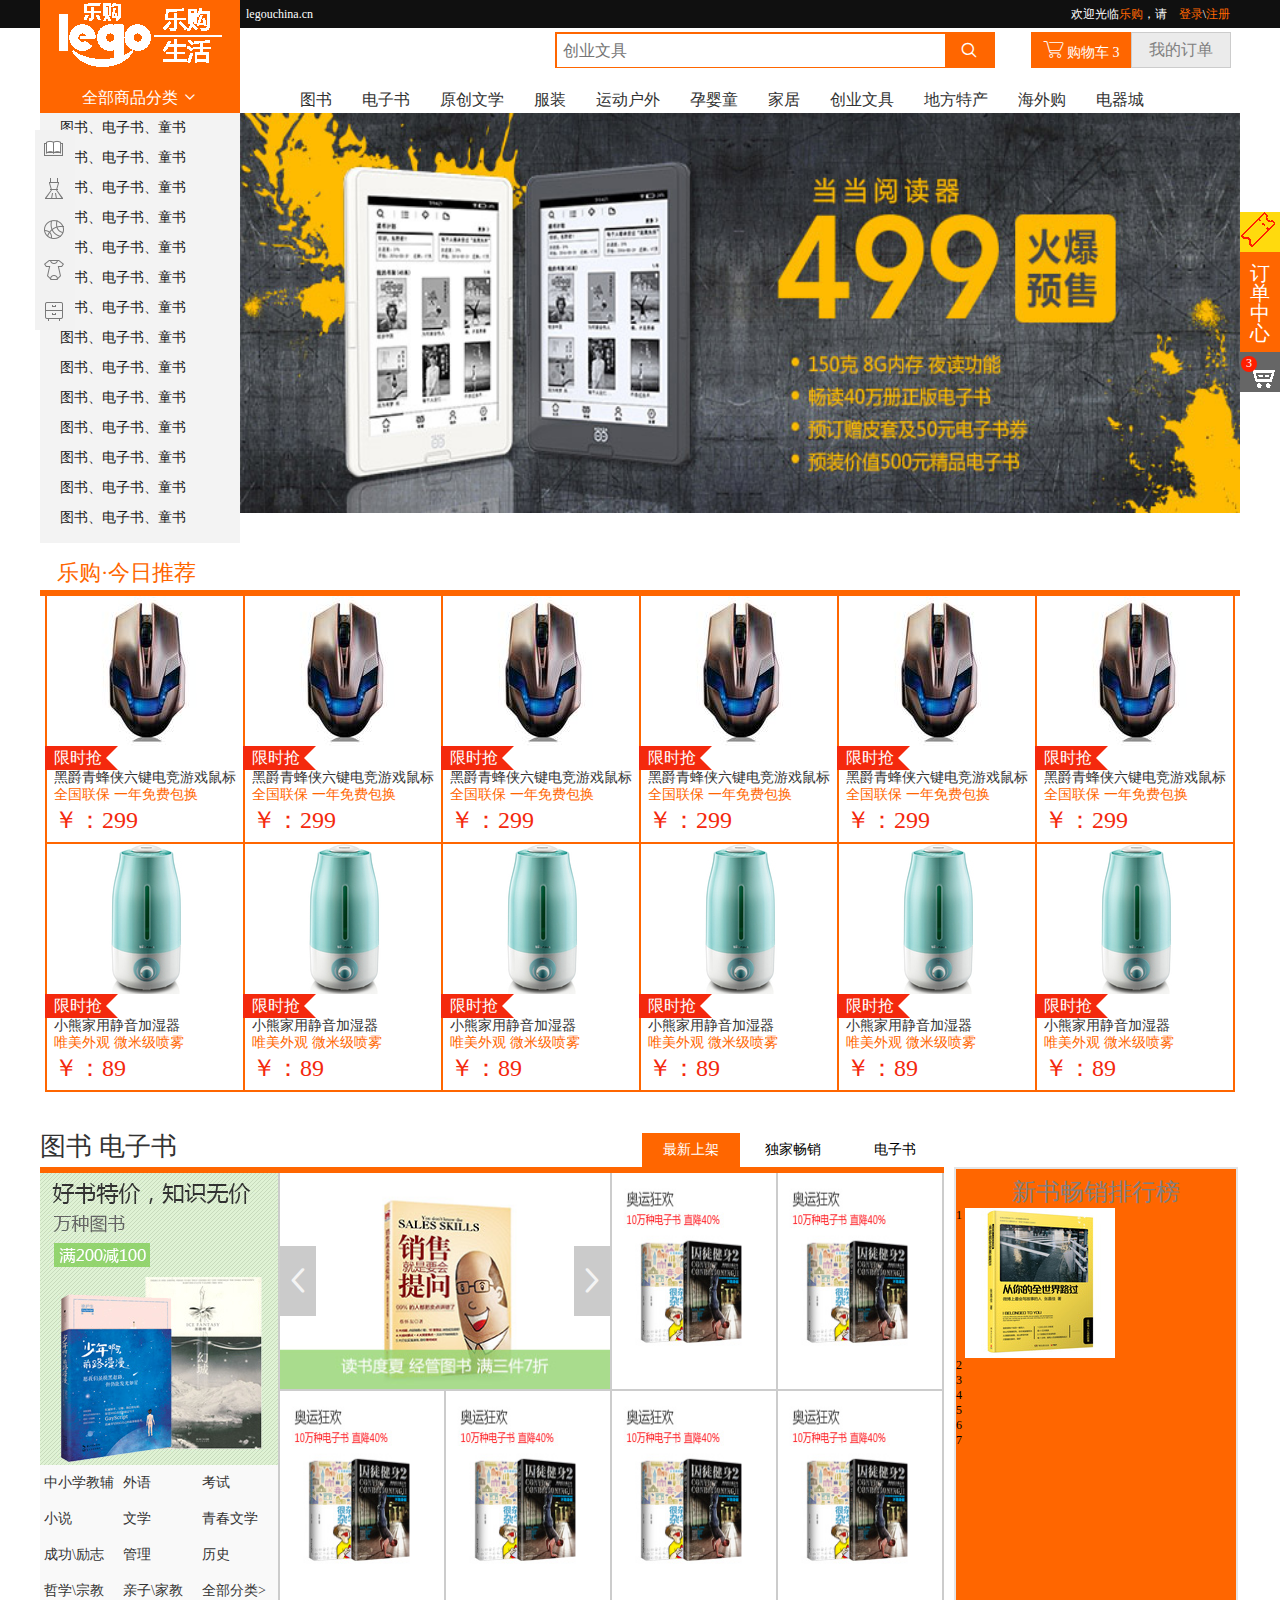
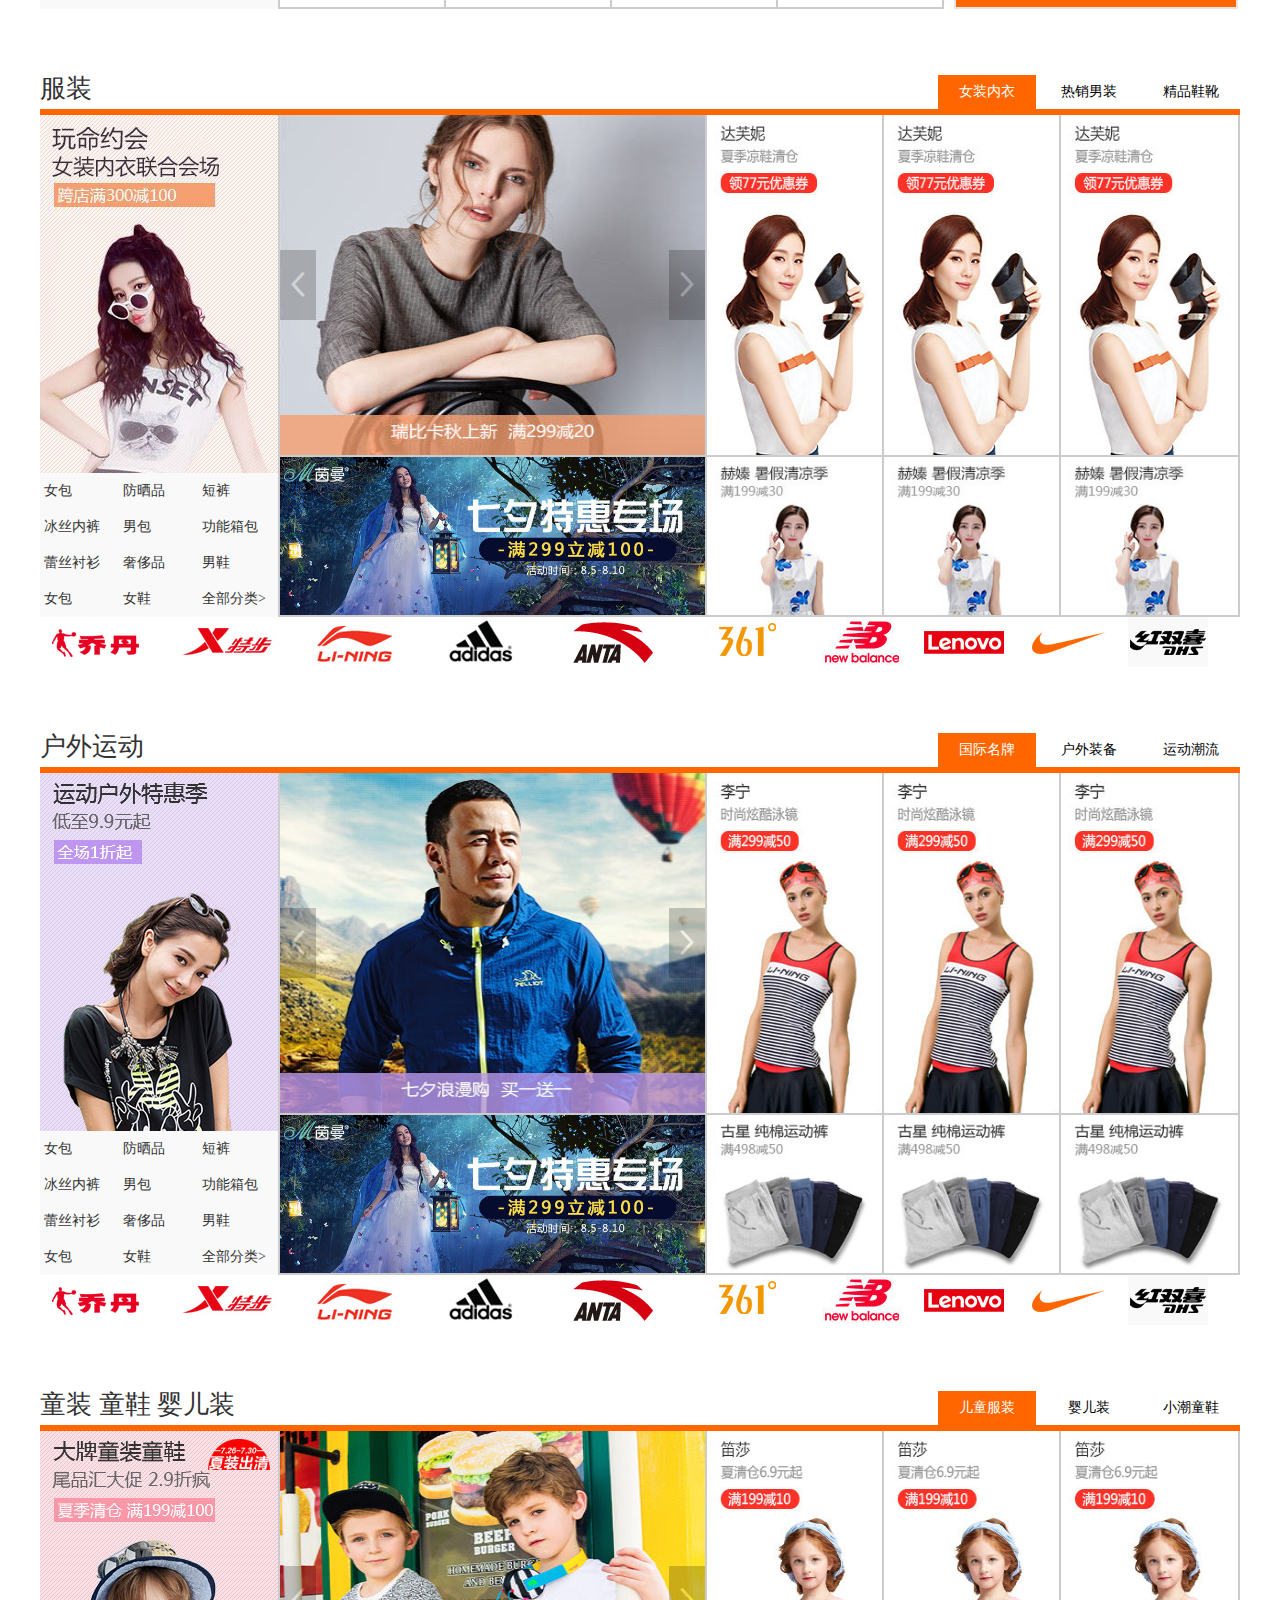
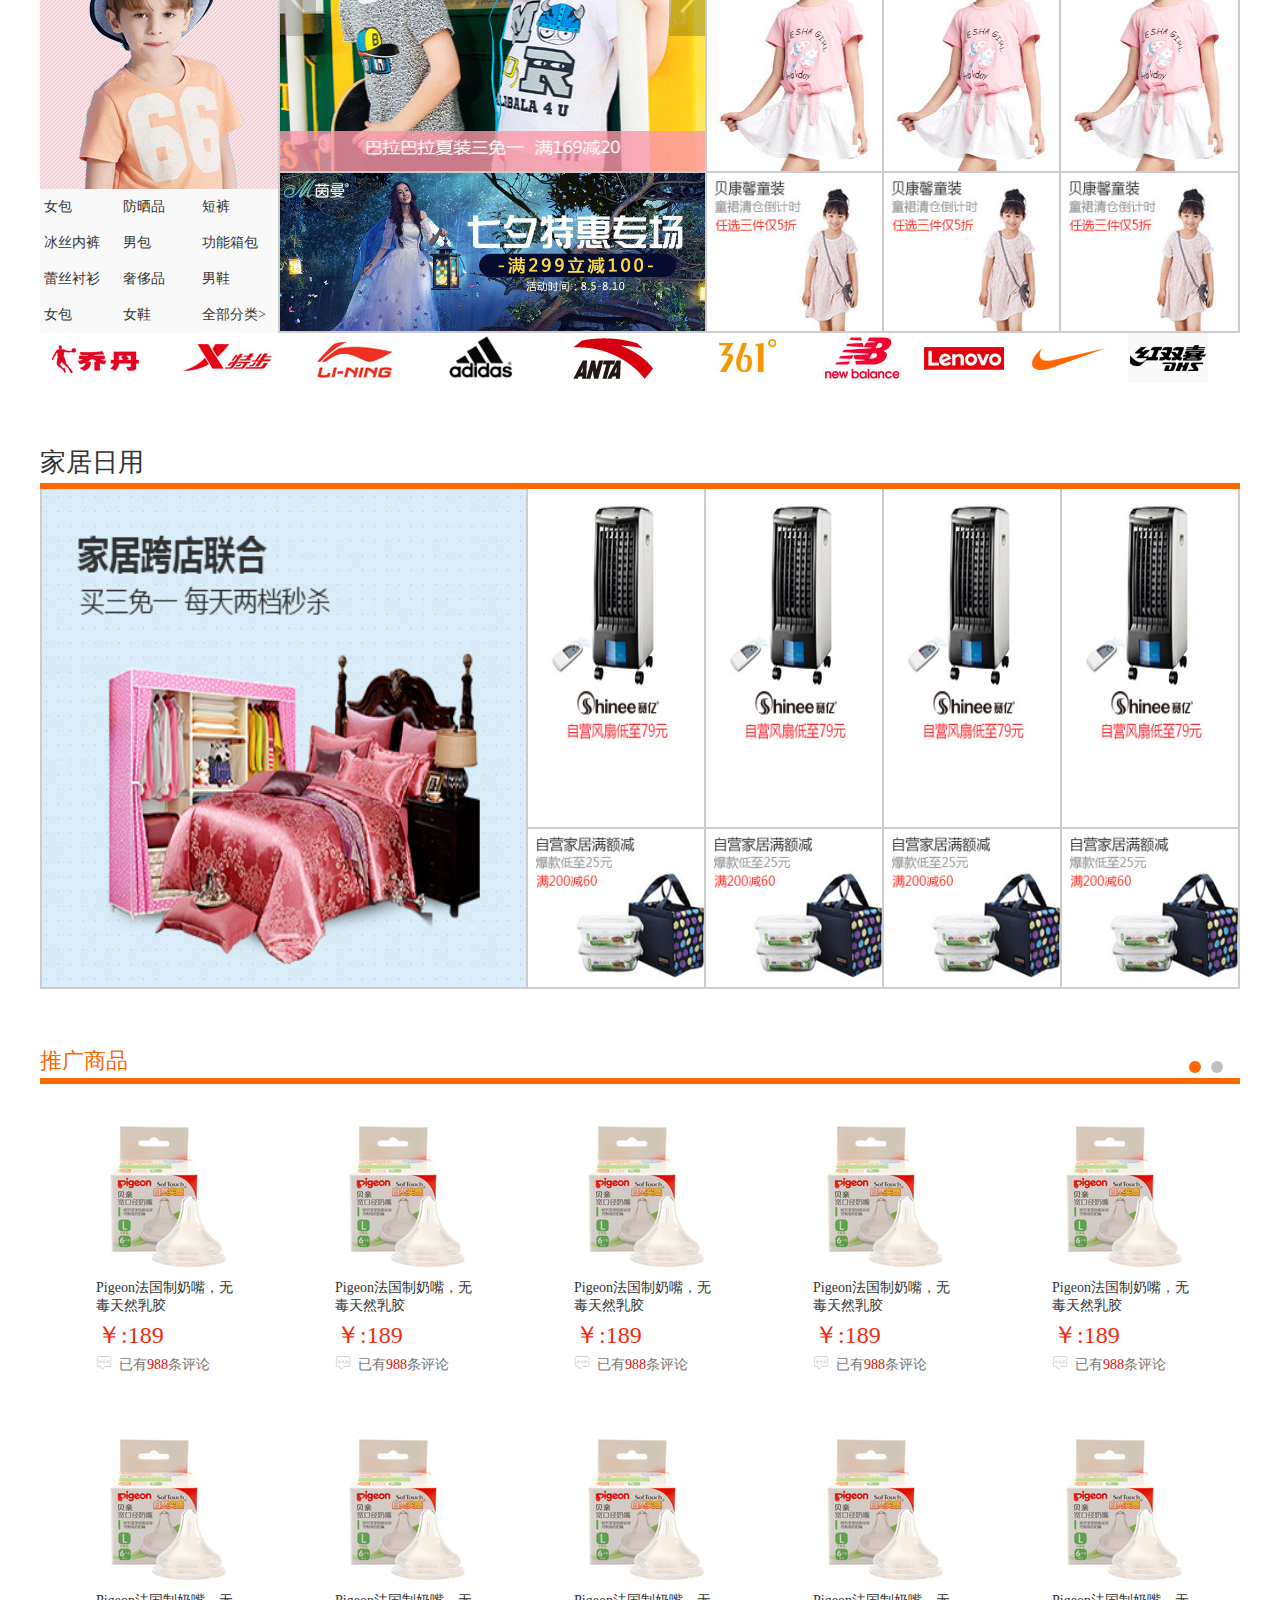
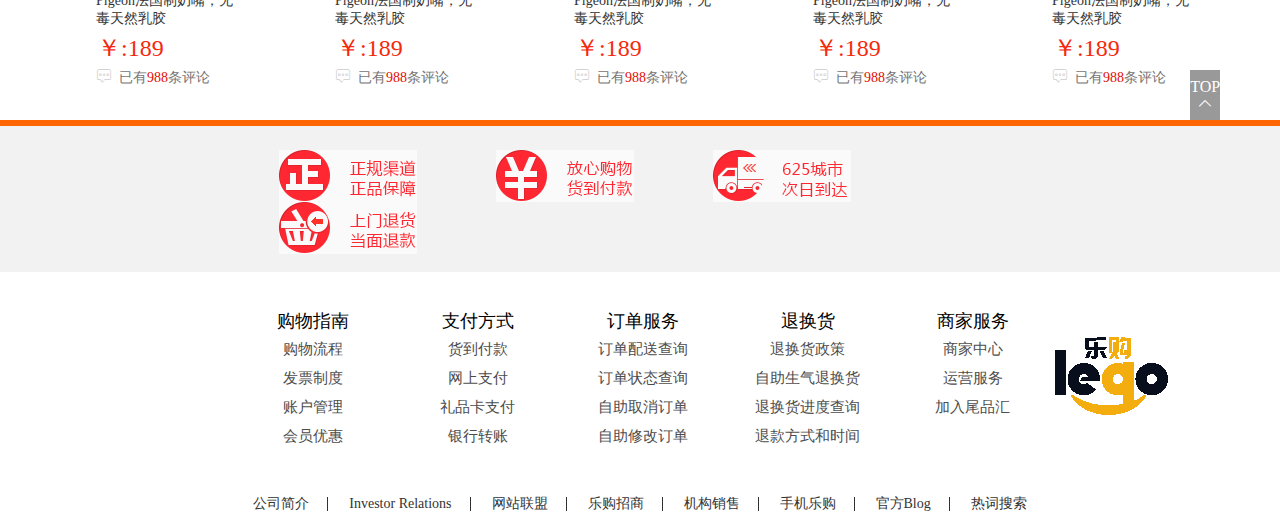
==== project-store/index.html @ 85023ac2 "first" ====
<!DOCTYPE html>
<html lang="en">

<head>
    <meta charset="UTF-8">
    <meta name="viewport" content="width=device-width, initial-scale=1.0">
    <meta http-equiv="X-UA-Compatible" content="ie=edge">
    <title>乐购生活</title>
    <!-- 引入重置样式表 -->
    <link rel="stylesheet" href="styles/reset.css">
    <!-- 引入公共样式 -->
    <link rel="stylesheet" href="styles/common.css">
    <!-- 引入字体图标 -->
    <link rel="stylesheet" href="font-icon/iconfont.css">
    <!-- 引入首页样式 -->
    <link rel="stylesheet" href="styles/index.css">

</head>

<body>
    <!-- 头部区域 -->
    <div id="header">
        <div class="black-bar">
            <div class="topbar w1200">
                <a href="#">legouchina.cn</a>
                <span>欢迎光临<a href="#">乐购</a>，请&emsp;<a href="#">登录</a>\<a href="#">注册</a></span>
                <!-- 清除浮动 -->
                <div class="clear"></div>
            </div>
        </div>
        <!-- 搜索框 -->
        <div class="w1200 clearfix box">
            <div class="search fl">
                <input type="text" placeholder="创业文具"><button><i class="icon-sousuo iconfont"></i></button>
            </div>
            <!-- 购物车 -->
            <div class="shopping fr clearfix">
                <div class="cart fl bgc-f60">
                    <i class="icon-gouwuche iconfont"></i> 购物车&nbsp;<span>3</span>
                    <!-- 购物车下拉框 -->
                    <div class="cart-info">
                        <p>你的购物车空空如也！！</p>
                        <p>你的购物车空空如也！！</p>
                        <p>你的购物车空空如也！！</p>
                        <p>你的购物车空空如也！！</p>
                        <p>你的购物车空空如也！！</p>
                        <p>你的购物车空空如也！！</p>
                    </div>
                </div>
                <div class="fr order"> 我的订单</div>
            </div>
        </div>
        <!-- 顶部大导航栏 -->
        <ul class="nav clearfix w1200">
            <li><a href="#">图书</a></li>
            <li><a href="#">电子书</a></li>
            <li><a href="#">原创文学</a></li>
            <li><a href="#">服装</a></li>
            <li><a href="#">运动户外</a></li>
            <li><a href="#">孕婴童</a></li>
            <li><a href="#">家居</a></li>
            <li><a href="#">创业文具</a></li>
            <li><a href="#">地方特产</a></li>
            <li><a href="#">海外购</a></li>
            <li><a href="#">电器城</a></li>
        </ul>
    </div>
    <!-- 左侧菜单 -->
    <div class="w1200 clearfix">
        <div id="menu" class="fl">
            <div class="menu-logo">
                <div>
                    <img src="./images/logo1.png" alt="">
                    <img src="./images/lg.png" alt="">
                </div>
                <span>
                    全部商品分类
                    <i class="icon-xiangxia iconfont"></i>
                </span>
            </div>
            <ul class="main-menu">
                <li>
                    <!--一级菜单 -->
                    <div class="list-menu">
                        <a href="#">图书、电子书、童书</a>
                    </div>
                    <!-- 二级菜单 -->
                    <div class="subMenu">
                        <div class="menu-title">
                            <a href="#">图书馆>></a>
                            <a href="#">儿童图书>></a>
                            <a href="#">电子书馆>></a>
                        </div>
                        <ol>
                            <li>
                                <h1>文艺</h1>
                                <a href="#">小说</a>
                                <a href="#">文学</a>
                                <a href="#">传记</a>
                                <a href="#">青春</a>
                                <a href="#">动漫</a>
                                <a href="#">艺术</a>
                                <a href="#">摄影</a>
                                <a href="#">明星</a>
                            </li>
                            <li>
                                <h1>文艺</h1>
                                <a href="#">小说</a>
                                <a href="#">文学</a>
                                <a href="#">传记</a>
                                <a href="#">青春</a>
                                <a href="#">动漫</a>
                                <a href="#">艺术</a>
                                <a href="#">摄影</a>
                                <a href="#">明星</a>
                            </li>
                            <li>
                                <h1>文艺</h1>
                                <a href="#">小说</a>
                                <a href="#">文学</a>
                                <a href="#">传记</a>
                                <a href="#">青春</a>
                                <a href="#">动漫</a>
                                <a href="#">艺术</a>
                                <a href="#">摄影</a>
                                <a href="#">明星</a>
                            </li>
                            <li>
                                <h1>文艺</h1>
                                <a href="#">小说</a>
                                <a href="#">文学</a>
                                <a href="#">传记</a>
                                <a href="#">青春</a>
                                <a href="#">动漫</a>
                                <a href="#">艺术</a>
                                <a href="#">摄影</a>
                                <a href="#">明星</a>
                            </li>
                            <li>
                                <h1>文艺</h1>
                                <a href="#">小说</a>
                                <a href="#">文学</a>
                                <a href="#">传记</a>
                                <a href="#">青春</a>
                                <a href="#">动漫</a>
                                <a href="#">艺术</a>
                                <a href="#">摄影</a>
                                <a href="#">明星</a>
                            </li>
                            <li>
                                <h1>文艺</h1>
                                <a href="#">小说</a>
                                <a href="#">文学</a>
                                <a href="#">传记</a>
                                <a href="#">青春</a>
                                <a href="#">动漫</a>
                                <a href="#">艺术</a>
                                <a href="#">摄影</a>
                                <a href="#">明星</a>
                            </li>
                            <li>
                                <h1>文艺</h1>
                                <a href="#">小说</a>
                                <a href="#">文学</a>
                                <a href="#">传记</a>
                                <a href="#">青春</a>
                                <a href="#">动漫</a>
                                <a href="#">艺术</a>
                                <a href="#">摄影</a>
                                <a href="#">明星</a>
                            </li>
                            <li>
                                <h1>文艺</h1>
                                <a href="#">小说</a>
                                <a href="#">文学</a>
                                <a href="#">传记</a>
                                <a href="#">青春</a>
                                <a href="#">动漫</a>
                                <a href="#">艺术</a>
                                <a href="#">摄影</a>
                                <a href="#">明星</a>
                            </li>


                        </ol>
                    </div>
                </li>
                <li>
                    <!--一级菜单 -->
                    <div class="list-menu">
                        <a href="#">图书、电子书、童书</a>
                    </div>
                    <!-- 二级菜单 -->
                    <div class="subMenu">
                        <div class="menu-title">
                            <a href="#">图书馆>></a>
                            <a href="#">儿童图书>></a>
                            <a href="#">电子书馆>></a>
                        </div>
                        <ol>
                            <li>
                                <h1>文艺</h1>
                                <a href="#">小说</a>
                                <a href="#">文学</a>
                                <a href="#">传记</a>
                                <a href="#">青春</a>
                                <a href="#">动漫</a>
                                <a href="#">艺术</a>
                                <a href="#">摄影</a>
                                <a href="#">明星</a>
                            </li>
                            <li>
                                <h1>文艺</h1>
                                <a href="#">小说</a>
                                <a href="#">文学</a>
                                <a href="#">传记</a>
                                <a href="#">青春</a>
                                <a href="#">动漫</a>
                                <a href="#">艺术</a>
                                <a href="#">摄影</a>
                                <a href="#">明星</a>
                            </li>
                            <li>
                                <h1>文艺</h1>
                                <a href="#">小说</a>
                                <a href="#">文学</a>
                                <a href="#">传记</a>
                                <a href="#">青春</a>
                                <a href="#">动漫</a>
                                <a href="#">艺术</a>
                                <a href="#">摄影</a>
                                <a href="#">明星</a>
                            </li>
                            <li>
                                <h1>文艺</h1>
                                <a href="#">小说</a>
                                <a href="#">文学</a>
                                <a href="#">传记</a>
                                <a href="#">青春</a>
                                <a href="#">动漫</a>
                                <a href="#">艺术</a>
                                <a href="#">摄影</a>
                                <a href="#">明星</a>
                            </li>
                            <li>
                                <h1>文艺</h1>
                                <a href="#">小说</a>
                                <a href="#">文学</a>
                                <a href="#">传记</a>
                                <a href="#">青春</a>
                                <a href="#">动漫</a>
                                <a href="#">艺术</a>
                                <a href="#">摄影</a>
                                <a href="#">明星</a>
                            </li>
                            <li>
                                <h1>文艺</h1>
                                <a href="#">小说</a>
                                <a href="#">文学</a>
                                <a href="#">传记</a>
                                <a href="#">青春</a>
                                <a href="#">动漫</a>
                                <a href="#">艺术</a>
                                <a href="#">摄影</a>
                                <a href="#">明星</a>
                            </li>
                            <li>
                                <h1>文艺</h1>
                                <a href="#">小说</a>
                                <a href="#">文学</a>
                                <a href="#">传记</a>
                                <a href="#">青春</a>
                                <a href="#">动漫</a>
                                <a href="#">艺术</a>
                                <a href="#">摄影</a>
                                <a href="#">明星</a>
                            </li>
                            <li>
                                <h1>文艺</h1>
                                <a href="#">小说</a>
                                <a href="#">文学</a>
                                <a href="#">传记</a>
                                <a href="#">青春</a>
                                <a href="#">动漫</a>
                                <a href="#">艺术</a>
                                <a href="#">摄影</a>
                                <a href="#">明星</a>
                            </li>


                        </ol>
                    </div>
                </li>
                <li>
                    <!--一级菜单 -->
                    <div class="list-menu">
                        <a href="#">图书、电子书、童书</a>
                    </div>
                    <!-- 二级菜单 -->
                    <div class="subMenu">
                        <div class="menu-title">
                            <a href="#">图书馆>></a>
                            <a href="#">儿童图书>></a>
                            <a href="#">电子书馆>></a>
                        </div>
                        <ol>
                            <li>
                                <h1>文艺</h1>
                                <a href="#">小说</a>
                                <a href="#">文学</a>
                                <a href="#">传记</a>
                                <a href="#">青春</a>
                                <a href="#">动漫</a>
                                <a href="#">艺术</a>
                                <a href="#">摄影</a>
                                <a href="#">明星</a>
                            </li>
                            <li>
                                <h1>文艺</h1>
                                <a href="#">小说</a>
                                <a href="#">文学</a>
                                <a href="#">传记</a>
                                <a href="#">青春</a>
                                <a href="#">动漫</a>
                                <a href="#">艺术</a>
                                <a href="#">摄影</a>
                                <a href="#">明星</a>
                            </li>
                            <li>
                                <h1>文艺</h1>
                                <a href="#">小说</a>
                                <a href="#">文学</a>
                                <a href="#">传记</a>
                                <a href="#">青春</a>
                                <a href="#">动漫</a>
                                <a href="#">艺术</a>
                                <a href="#">摄影</a>
                                <a href="#">明星</a>
                            </li>
                            <li>
                                <h1>文艺</h1>
                                <a href="#">小说</a>
                                <a href="#">文学</a>
                                <a href="#">传记</a>
                                <a href="#">青春</a>
                                <a href="#">动漫</a>
                                <a href="#">艺术</a>
                                <a href="#">摄影</a>
                                <a href="#">明星</a>
                            </li>
                            <li>
                                <h1>文艺</h1>
                                <a href="#">小说</a>
                                <a href="#">文学</a>
                                <a href="#">传记</a>
                                <a href="#">青春</a>
                                <a href="#">动漫</a>
                                <a href="#">艺术</a>
                                <a href="#">摄影</a>
                                <a href="#">明星</a>
                            </li>
                            <li>
                                <h1>文艺</h1>
                                <a href="#">小说</a>
                                <a href="#">文学</a>
                                <a href="#">传记</a>
                                <a href="#">青春</a>
                                <a href="#">动漫</a>
                                <a href="#">艺术</a>
                                <a href="#">摄影</a>
                                <a href="#">明星</a>
                            </li>
                            <li>
                                <h1>文艺</h1>
                                <a href="#">小说</a>
                                <a href="#">文学</a>
                                <a href="#">传记</a>
                                <a href="#">青春</a>
                                <a href="#">动漫</a>
                                <a href="#">艺术</a>
                                <a href="#">摄影</a>
                                <a href="#">明星</a>
                            </li>
                            <li>
                                <h1>文艺</h1>
                                <a href="#">小说</a>
                                <a href="#">文学</a>
                                <a href="#">传记</a>
                                <a href="#">青春</a>
                                <a href="#">动漫</a>
                                <a href="#">艺术</a>
                                <a href="#">摄影</a>
                                <a href="#">明星</a>
                            </li>


                        </ol>
                    </div>
                </li>
                <li>
                    <!--一级菜单 -->
                    <div class="list-menu">
                        <a href="#">图书、电子书、童书</a>
                    </div>
                    <!-- 二级菜单 -->
                    <div class="subMenu">
                        <div class="menu-title">
                            <a href="#">图书馆>></a>
                            <a href="#">儿童图书>></a>
                            <a href="#">电子书馆>></a>
                        </div>
                        <ol>
                            <li>
                                <h1>文艺</h1>
                                <a href="#">小说</a>
                                <a href="#">文学</a>
                                <a href="#">传记</a>
                                <a href="#">青春</a>
                                <a href="#">动漫</a>
                                <a href="#">艺术</a>
                                <a href="#">摄影</a>
                                <a href="#">明星</a>
                            </li>
                            <li>
                                <h1>文艺</h1>
                                <a href="#">小说</a>
                                <a href="#">文学</a>
                                <a href="#">传记</a>
                                <a href="#">青春</a>
                                <a href="#">动漫</a>
                                <a href="#">艺术</a>
                                <a href="#">摄影</a>
                                <a href="#">明星</a>
                            </li>
                            <li>
                                <h1>文艺</h1>
                                <a href="#">小说</a>
                                <a href="#">文学</a>
                                <a href="#">传记</a>
                                <a href="#">青春</a>
                                <a href="#">动漫</a>
                                <a href="#">艺术</a>
                                <a href="#">摄影</a>
                                <a href="#">明星</a>
                            </li>
                            <li>
                                <h1>文艺</h1>
                                <a href="#">小说</a>
                                <a href="#">文学</a>
                                <a href="#">传记</a>
                                <a href="#">青春</a>
                                <a href="#">动漫</a>
                                <a href="#">艺术</a>
                                <a href="#">摄影</a>
                                <a href="#">明星</a>
                            </li>
                            <li>
                                <h1>文艺</h1>
                                <a href="#">小说</a>
                                <a href="#">文学</a>
                                <a href="#">传记</a>
                                <a href="#">青春</a>
                                <a href="#">动漫</a>
                                <a href="#">艺术</a>
                                <a href="#">摄影</a>
                                <a href="#">明星</a>
                            </li>
                            <li>
                                <h1>文艺</h1>
                                <a href="#">小说</a>
                                <a href="#">文学</a>
                                <a href="#">传记</a>
                                <a href="#">青春</a>
                                <a href="#">动漫</a>
                                <a href="#">艺术</a>
                                <a href="#">摄影</a>
                                <a href="#">明星</a>
                            </li>
                            <li>
                                <h1>文艺</h1>
                                <a href="#">小说</a>
                                <a href="#">文学</a>
                                <a href="#">传记</a>
                                <a href="#">青春</a>
                                <a href="#">动漫</a>
                                <a href="#">艺术</a>
                                <a href="#">摄影</a>
                                <a href="#">明星</a>
                            </li>
                            <li>
                                <h1>文艺</h1>
                                <a href="#">小说</a>
                                <a href="#">文学</a>
                                <a href="#">传记</a>
                                <a href="#">青春</a>
                                <a href="#">动漫</a>
                                <a href="#">艺术</a>
                                <a href="#">摄影</a>
                                <a href="#">明星</a>
                            </li>


                        </ol>
                    </div>
                </li>
                <li>
                    <!--一级菜单 -->
                    <div class="list-menu">
                        <a href="#">图书、电子书、童书</a>
                    </div>
                    <!-- 二级菜单 -->
                    <div class="subMenu">
                        <div class="menu-title">
                            <a href="#">图书馆>></a>
                            <a href="#">儿童图书>></a>
                            <a href="#">电子书馆>></a>
                        </div>
                        <ol>
                            <li>
                                <h1>文艺</h1>
                                <a href="#">小说</a>
                                <a href="#">文学</a>
                                <a href="#">传记</a>
                                <a href="#">青春</a>
                                <a href="#">动漫</a>
                                <a href="#">艺术</a>
                                <a href="#">摄影</a>
                                <a href="#">明星</a>
                            </li>
                            <li>
                                <h1>文艺</h1>
                                <a href="#">小说</a>
                                <a href="#">文学</a>
                                <a href="#">传记</a>
                                <a href="#">青春</a>
                                <a href="#">动漫</a>
                                <a href="#">艺术</a>
                                <a href="#">摄影</a>
                                <a href="#">明星</a>
                            </li>
                            <li>
                                <h1>文艺</h1>
                                <a href="#">小说</a>
                                <a href="#">文学</a>
                                <a href="#">传记</a>
                                <a href="#">青春</a>
                                <a href="#">动漫</a>
                                <a href="#">艺术</a>
                                <a href="#">摄影</a>
                                <a href="#">明星</a>
                            </li>
                            <li>
                                <h1>文艺</h1>
                                <a href="#">小说</a>
                                <a href="#">文学</a>
                                <a href="#">传记</a>
                                <a href="#">青春</a>
                                <a href="#">动漫</a>
                                <a href="#">艺术</a>
                                <a href="#">摄影</a>
                                <a href="#">明星</a>
                            </li>
                            <li>
                                <h1>文艺</h1>
                                <a href="#">小说</a>
                                <a href="#">文学</a>
                                <a href="#">传记</a>
                                <a href="#">青春</a>
                                <a href="#">动漫</a>
                                <a href="#">艺术</a>
                                <a href="#">摄影</a>
                                <a href="#">明星</a>
                            </li>
                            <li>
                                <h1>文艺</h1>
                                <a href="#">小说</a>
                                <a href="#">文学</a>
                                <a href="#">传记</a>
                                <a href="#">青春</a>
                                <a href="#">动漫</a>
                                <a href="#">艺术</a>
                                <a href="#">摄影</a>
                                <a href="#">明星</a>
                            </li>
                            <li>
                                <h1>文艺</h1>
                                <a href="#">小说</a>
                                <a href="#">文学</a>
                                <a href="#">传记</a>
                                <a href="#">青春</a>
                                <a href="#">动漫</a>
                                <a href="#">艺术</a>
                                <a href="#">摄影</a>
                                <a href="#">明星</a>
                            </li>
                            <li>
                                <h1>文艺</h1>
                                <a href="#">小说</a>
                                <a href="#">文学</a>
                                <a href="#">传记</a>
                                <a href="#">青春</a>
                                <a href="#">动漫</a>
                                <a href="#">艺术</a>
                                <a href="#">摄影</a>
                                <a href="#">明星</a>
                            </li>


                        </ol>
                    </div>
                </li>
                <li>
                    <!--一级菜单 -->
                    <div class="list-menu">
                        <a href="#">图书、电子书、童书</a>
                    </div>
                    <!-- 二级菜单 -->
                    <div class="subMenu">
                        <div class="menu-title">
                            <a href="#">图书馆>></a>
                            <a href="#">儿童图书>></a>
                            <a href="#">电子书馆>></a>
                        </div>
                        <ol>
                            <li>
                                <h1>文艺</h1>
                                <a href="#">小说</a>
                                <a href="#">文学</a>
                                <a href="#">传记</a>
                                <a href="#">青春</a>
                                <a href="#">动漫</a>
                                <a href="#">艺术</a>
                                <a href="#">摄影</a>
                                <a href="#">明星</a>
                            </li>
                            <li>
                                <h1>文艺</h1>
                                <a href="#">小说</a>
                                <a href="#">文学</a>
                                <a href="#">传记</a>
                                <a href="#">青春</a>
                                <a href="#">动漫</a>
                                <a href="#">艺术</a>
                                <a href="#">摄影</a>
                                <a href="#">明星</a>
                            </li>
                            <li>
                                <h1>文艺</h1>
                                <a href="#">小说</a>
                                <a href="#">文学</a>
                                <a href="#">传记</a>
                                <a href="#">青春</a>
                                <a href="#">动漫</a>
                                <a href="#">艺术</a>
                                <a href="#">摄影</a>
                                <a href="#">明星</a>
                            </li>
                            <li>
                                <h1>文艺</h1>
                                <a href="#">小说</a>
                                <a href="#">文学</a>
                                <a href="#">传记</a>
                                <a href="#">青春</a>
                                <a href="#">动漫</a>
                                <a href="#">艺术</a>
                                <a href="#">摄影</a>
                                <a href="#">明星</a>
                            </li>
                            <li>
                                <h1>文艺</h1>
                                <a href="#">小说</a>
                                <a href="#">文学</a>
                                <a href="#">传记</a>
                                <a href="#">青春</a>
                                <a href="#">动漫</a>
                                <a href="#">艺术</a>
                                <a href="#">摄影</a>
                                <a href="#">明星</a>
                            </li>
                            <li>
                                <h1>文艺</h1>
                                <a href="#">小说</a>
                                <a href="#">文学</a>
                                <a href="#">传记</a>
                                <a href="#">青春</a>
                                <a href="#">动漫</a>
                                <a href="#">艺术</a>
                                <a href="#">摄影</a>
                                <a href="#">明星</a>
                            </li>
                            <li>
                                <h1>文艺</h1>
                                <a href="#">小说</a>
                                <a href="#">文学</a>
                                <a href="#">传记</a>
                                <a href="#">青春</a>
                                <a href="#">动漫</a>
                                <a href="#">艺术</a>
                                <a href="#">摄影</a>
                                <a href="#">明星</a>
                            </li>
                            <li>
                                <h1>文艺</h1>
                                <a href="#">小说</a>
                                <a href="#">文学</a>
                                <a href="#">传记</a>
                                <a href="#">青春</a>
                                <a href="#">动漫</a>
                                <a href="#">艺术</a>
                                <a href="#">摄影</a>
                                <a href="#">明星</a>
                            </li>


                        </ol>
                    </div>
                </li>
                <li>
                    <!--一级菜单 -->
                    <div class="list-menu">
                        <a href="#">图书、电子书、童书</a>
                    </div>
                    <!-- 二级菜单 -->
                    <div class="subMenu">
                        <div class="menu-title">
                            <a href="#">图书馆>></a>
                            <a href="#">儿童图书>></a>
                            <a href="#">电子书馆>></a>
                        </div>
                        <ol>
                            <li>
                                <h1>文艺</h1>
                                <a href="#">小说</a>
                                <a href="#">文学</a>
                                <a href="#">传记</a>
                                <a href="#">青春</a>
                                <a href="#">动漫</a>
                                <a href="#">艺术</a>
                                <a href="#">摄影</a>
                                <a href="#">明星</a>
                            </li>
                            <li>
                                <h1>文艺</h1>
                                <a href="#">小说</a>
                                <a href="#">文学</a>
                                <a href="#">传记</a>
                                <a href="#">青春</a>
                                <a href="#">动漫</a>
                                <a href="#">艺术</a>
                                <a href="#">摄影</a>
                                <a href="#">明星</a>
                            </li>
                            <li>
                                <h1>文艺</h1>
                                <a href="#">小说</a>
                                <a href="#">文学</a>
                                <a href="#">传记</a>
                                <a href="#">青春</a>
                                <a href="#">动漫</a>
                                <a href="#">艺术</a>
                                <a href="#">摄影</a>
                                <a href="#">明星</a>
                            </li>
                            <li>
                                <h1>文艺</h1>
                                <a href="#">小说</a>
                                <a href="#">文学</a>
                                <a href="#">传记</a>
                                <a href="#">青春</a>
                                <a href="#">动漫</a>
                                <a href="#">艺术</a>
                                <a href="#">摄影</a>
                                <a href="#">明星</a>
                            </li>
                            <li>
                                <h1>文艺</h1>
                                <a href="#">小说</a>
                                <a href="#">文学</a>
                                <a href="#">传记</a>
                                <a href="#">青春</a>
                                <a href="#">动漫</a>
                                <a href="#">艺术</a>
                                <a href="#">摄影</a>
                                <a href="#">明星</a>
                            </li>
                            <li>
                                <h1>文艺</h1>
                                <a href="#">小说</a>
                                <a href="#">文学</a>
                                <a href="#">传记</a>
                                <a href="#">青春</a>
                                <a href="#">动漫</a>
                                <a href="#">艺术</a>
                                <a href="#">摄影</a>
                                <a href="#">明星</a>
                            </li>
                            <li>
                                <h1>文艺</h1>
                                <a href="#">小说</a>
                                <a href="#">文学</a>
                                <a href="#">传记</a>
                                <a href="#">青春</a>
                                <a href="#">动漫</a>
                                <a href="#">艺术</a>
                                <a href="#">摄影</a>
                                <a href="#">明星</a>
                            </li>
                            <li>
                                <h1>文艺</h1>
                                <a href="#">小说</a>
                                <a href="#">文学</a>
                                <a href="#">传记</a>
                                <a href="#">青春</a>
                                <a href="#">动漫</a>
                                <a href="#">艺术</a>
                                <a href="#">摄影</a>
                                <a href="#">明星</a>
                            </li>


                        </ol>
                    </div>
                </li>
                <li>
                    <!--一级菜单 -->
                    <div class="list-menu">
                        <a href="#">图书、电子书、童书</a>
                    </div>
                    <!-- 二级菜单 -->
                    <div class="subMenu">
                        <div class="menu-title">
                            <a href="#">图书馆>></a>
                            <a href="#">儿童图书>></a>
                            <a href="#">电子书馆>></a>
                        </div>
                        <ol>
                            <li>
                                <h1>文艺</h1>
                                <a href="#">小说</a>
                                <a href="#">文学</a>
                                <a href="#">传记</a>
                                <a href="#">青春</a>
                                <a href="#">动漫</a>
                                <a href="#">艺术</a>
                                <a href="#">摄影</a>
                                <a href="#">明星</a>
                            </li>
                            <li>
                                <h1>文艺</h1>
                                <a href="#">小说</a>
                                <a href="#">文学</a>
                                <a href="#">传记</a>
                                <a href="#">青春</a>
                                <a href="#">动漫</a>
                                <a href="#">艺术</a>
                                <a href="#">摄影</a>
                                <a href="#">明星</a>
                            </li>
                            <li>
                                <h1>文艺</h1>
                                <a href="#">小说</a>
                                <a href="#">文学</a>
                                <a href="#">传记</a>
                                <a href="#">青春</a>
                                <a href="#">动漫</a>
                                <a href="#">艺术</a>
                                <a href="#">摄影</a>
                                <a href="#">明星</a>
                            </li>
                            <li>
                                <h1>文艺</h1>
                                <a href="#">小说</a>
                                <a href="#">文学</a>
                                <a href="#">传记</a>
                                <a href="#">青春</a>
                                <a href="#">动漫</a>
                                <a href="#">艺术</a>
                                <a href="#">摄影</a>
                                <a href="#">明星</a>
                            </li>
                            <li>
                                <h1>文艺</h1>
                                <a href="#">小说</a>
                                <a href="#">文学</a>
                                <a href="#">传记</a>
                                <a href="#">青春</a>
                                <a href="#">动漫</a>
                                <a href="#">艺术</a>
                                <a href="#">摄影</a>
                                <a href="#">明星</a>
                            </li>
                            <li>
                                <h1>文艺</h1>
                                <a href="#">小说</a>
                                <a href="#">文学</a>
                                <a href="#">传记</a>
                                <a href="#">青春</a>
                                <a href="#">动漫</a>
                                <a href="#">艺术</a>
                                <a href="#">摄影</a>
                                <a href="#">明星</a>
                            </li>
                            <li>
                                <h1>文艺</h1>
                                <a href="#">小说</a>
                                <a href="#">文学</a>
                                <a href="#">传记</a>
                                <a href="#">青春</a>
                                <a href="#">动漫</a>
                                <a href="#">艺术</a>
                                <a href="#">摄影</a>
                                <a href="#">明星</a>
                            </li>
                            <li>
                                <h1>文艺</h1>
                                <a href="#">小说</a>
                                <a href="#">文学</a>
                                <a href="#">传记</a>
                                <a href="#">青春</a>
                                <a href="#">动漫</a>
                                <a href="#">艺术</a>
                                <a href="#">摄影</a>
                                <a href="#">明星</a>
                            </li>


                        </ol>
                    </div>
                </li>
                <li>
                    <!--一级菜单 -->
                    <div class="list-menu">
                        <a href="#">图书、电子书、童书</a>
                    </div>
                    <!-- 二级菜单 -->
                    <div class="subMenu">
                        <div class="menu-title">
                            <a href="#">图书馆>></a>
                            <a href="#">儿童图书>></a>
                            <a href="#">电子书馆>></a>
                        </div>
                        <ol>
                            <li>
                                <h1>文艺</h1>
                                <a href="#">小说</a>
                                <a href="#">文学</a>
                                <a href="#">传记</a>
                                <a href="#">青春</a>
                                <a href="#">动漫</a>
                                <a href="#">艺术</a>
                                <a href="#">摄影</a>
                                <a href="#">明星</a>
                            </li>
                            <li>
                                <h1>文艺</h1>
                                <a href="#">小说</a>
                                <a href="#">文学</a>
                                <a href="#">传记</a>
                                <a href="#">青春</a>
                                <a href="#">动漫</a>
                                <a href="#">艺术</a>
                                <a href="#">摄影</a>
                                <a href="#">明星</a>
                            </li>
                            <li>
                                <h1>文艺</h1>
                                <a href="#">小说</a>
                                <a href="#">文学</a>
                                <a href="#">传记</a>
                                <a href="#">青春</a>
                                <a href="#">动漫</a>
                                <a href="#">艺术</a>
                                <a href="#">摄影</a>
                                <a href="#">明星</a>
                            </li>
                            <li>
                                <h1>文艺</h1>
                                <a href="#">小说</a>
                                <a href="#">文学</a>
                                <a href="#">传记</a>
                                <a href="#">青春</a>
                                <a href="#">动漫</a>
                                <a href="#">艺术</a>
                                <a href="#">摄影</a>
                                <a href="#">明星</a>
                            </li>
                            <li>
                                <h1>文艺</h1>
                                <a href="#">小说</a>
                                <a href="#">文学</a>
                                <a href="#">传记</a>
                                <a href="#">青春</a>
                                <a href="#">动漫</a>
                                <a href="#">艺术</a>
                                <a href="#">摄影</a>
                                <a href="#">明星</a>
                            </li>
                            <li>
                                <h1>文艺</h1>
                                <a href="#">小说</a>
                                <a href="#">文学</a>
                                <a href="#">传记</a>
                                <a href="#">青春</a>
                                <a href="#">动漫</a>
                                <a href="#">艺术</a>
                                <a href="#">摄影</a>
                                <a href="#">明星</a>
                            </li>
                            <li>
                                <h1>文艺</h1>
                                <a href="#">小说</a>
                                <a href="#">文学</a>
                                <a href="#">传记</a>
                                <a href="#">青春</a>
                                <a href="#">动漫</a>
                                <a href="#">艺术</a>
                                <a href="#">摄影</a>
                                <a href="#">明星</a>
                            </li>
                            <li>
                                <h1>文艺</h1>
                                <a href="#">小说</a>
                                <a href="#">文学</a>
                                <a href="#">传记</a>
                                <a href="#">青春</a>
                                <a href="#">动漫</a>
                                <a href="#">艺术</a>
                                <a href="#">摄影</a>
                                <a href="#">明星</a>
                            </li>


                        </ol>
                    </div>
                </li>
                <li>
                    <!--一级菜单 -->
                    <div class="list-menu">
                        <a href="#">图书、电子书、童书</a>
                    </div>
                    <!-- 二级菜单 -->
                    <div class="subMenu">
                        <div class="menu-title">
                            <a href="#">图书馆>></a>
                            <a href="#">儿童图书>></a>
                            <a href="#">电子书馆>></a>
                        </div>
                        <ol>
                            <li>
                                <h1>文艺</h1>
                                <a href="#">小说</a>
                                <a href="#">文学</a>
                                <a href="#">传记</a>
                                <a href="#">青春</a>
                                <a href="#">动漫</a>
                                <a href="#">艺术</a>
                                <a href="#">摄影</a>
                                <a href="#">明星</a>
                            </li>
                            <li>
                                <h1>文艺</h1>
                                <a href="#">小说</a>
                                <a href="#">文学</a>
                                <a href="#">传记</a>
                                <a href="#">青春</a>
                                <a href="#">动漫</a>
                                <a href="#">艺术</a>
                                <a href="#">摄影</a>
                                <a href="#">明星</a>
                            </li>
                            <li>
                                <h1>文艺</h1>
                                <a href="#">小说</a>
                                <a href="#">文学</a>
                                <a href="#">传记</a>
                                <a href="#">青春</a>
                                <a href="#">动漫</a>
                                <a href="#">艺术</a>
                                <a href="#">摄影</a>
                                <a href="#">明星</a>
                            </li>
                            <li>
                                <h1>文艺</h1>
                                <a href="#">小说</a>
                                <a href="#">文学</a>
                                <a href="#">传记</a>
                                <a href="#">青春</a>
                                <a href="#">动漫</a>
                                <a href="#">艺术</a>
                                <a href="#">摄影</a>
                                <a href="#">明星</a>
                            </li>
                            <li>
                                <h1>文艺</h1>
                                <a href="#">小说</a>
                                <a href="#">文学</a>
                                <a href="#">传记</a>
                                <a href="#">青春</a>
                                <a href="#">动漫</a>
                                <a href="#">艺术</a>
                                <a href="#">摄影</a>
                                <a href="#">明星</a>
                            </li>
                            <li>
                                <h1>文艺</h1>
                                <a href="#">小说</a>
                                <a href="#">文学</a>
                                <a href="#">传记</a>
                                <a href="#">青春</a>
                                <a href="#">动漫</a>
                                <a href="#">艺术</a>
                                <a href="#">摄影</a>
                                <a href="#">明星</a>
                            </li>
                            <li>
                                <h1>文艺</h1>
                                <a href="#">小说</a>
                                <a href="#">文学</a>
                                <a href="#">传记</a>
                                <a href="#">青春</a>
                                <a href="#">动漫</a>
                                <a href="#">艺术</a>
                                <a href="#">摄影</a>
                                <a href="#">明星</a>
                            </li>
                            <li>
                                <h1>文艺</h1>
                                <a href="#">小说</a>
                                <a href="#">文学</a>
                                <a href="#">传记</a>
                                <a href="#">青春</a>
                                <a href="#">动漫</a>
                                <a href="#">艺术</a>
                                <a href="#">摄影</a>
                                <a href="#">明星</a>
                            </li>


                        </ol>
                    </div>
                </li>
                <li>
                    <!--一级菜单 -->
                    <div class="list-menu">
                        <a href="#">图书、电子书、童书</a>
                    </div>
                    <!-- 二级菜单 -->
                    <div class="subMenu">
                        <div class="menu-title">
                            <a href="#">图书馆>></a>
                            <a href="#">儿童图书>></a>
                            <a href="#">电子书馆>></a>
                        </div>
                        <ol>
                            <li>
                                <h1>文艺</h1>
                                <a href="#">小说</a>
                                <a href="#">文学</a>
                                <a href="#">传记</a>
                                <a href="#">青春</a>
                                <a href="#">动漫</a>
                                <a href="#">艺术</a>
                                <a href="#">摄影</a>
                                <a href="#">明星</a>
                            </li>
                            <li>
                                <h1>文艺</h1>
                                <a href="#">小说</a>
                                <a href="#">文学</a>
                                <a href="#">传记</a>
                                <a href="#">青春</a>
                                <a href="#">动漫</a>
                                <a href="#">艺术</a>
                                <a href="#">摄影</a>
                                <a href="#">明星</a>
                            </li>
                            <li>
                                <h1>文艺</h1>
                                <a href="#">小说</a>
                                <a href="#">文学</a>
                                <a href="#">传记</a>
                                <a href="#">青春</a>
                                <a href="#">动漫</a>
                                <a href="#">艺术</a>
                                <a href="#">摄影</a>
                                <a href="#">明星</a>
                            </li>
                            <li>
                                <h1>文艺</h1>
                                <a href="#">小说</a>
                                <a href="#">文学</a>
                                <a href="#">传记</a>
                                <a href="#">青春</a>
                                <a href="#">动漫</a>
                                <a href="#">艺术</a>
                                <a href="#">摄影</a>
                                <a href="#">明星</a>
                            </li>
                            <li>
                                <h1>文艺</h1>
                                <a href="#">小说</a>
                                <a href="#">文学</a>
                                <a href="#">传记</a>
                                <a href="#">青春</a>
                                <a href="#">动漫</a>
                                <a href="#">艺术</a>
                                <a href="#">摄影</a>
                                <a href="#">明星</a>
                            </li>
                            <li>
                                <h1>文艺</h1>
                                <a href="#">小说</a>
                                <a href="#">文学</a>
                                <a href="#">传记</a>
                                <a href="#">青春</a>
                                <a href="#">动漫</a>
                                <a href="#">艺术</a>
                                <a href="#">摄影</a>
                                <a href="#">明星</a>
                            </li>
                            <li>
                                <h1>文艺</h1>
                                <a href="#">小说</a>
                                <a href="#">文学</a>
                                <a href="#">传记</a>
                                <a href="#">青春</a>
                                <a href="#">动漫</a>
                                <a href="#">艺术</a>
                                <a href="#">摄影</a>
                                <a href="#">明星</a>
                            </li>
                            <li>
                                <h1>文艺</h1>
                                <a href="#">小说</a>
                                <a href="#">文学</a>
                                <a href="#">传记</a>
                                <a href="#">青春</a>
                                <a href="#">动漫</a>
                                <a href="#">艺术</a>
                                <a href="#">摄影</a>
                                <a href="#">明星</a>
                            </li>


                        </ol>
                    </div>
                </li>
                <li>
                    <!--一级菜单 -->
                    <div class="list-menu">
                        <a href="#">图书、电子书、童书</a>
                    </div>
                    <!-- 二级菜单 -->
                    <div class="subMenu">
                        <div class="menu-title">
                            <a href="#">图书馆>></a>
                            <a href="#">儿童图书>></a>
                            <a href="#">电子书馆>></a>
                        </div>
                        <ol>
                            <li>
                                <h1>文艺</h1>
                                <a href="#">小说</a>
                                <a href="#">文学</a>
                                <a href="#">传记</a>
                                <a href="#">青春</a>
                                <a href="#">动漫</a>
                                <a href="#">艺术</a>
                                <a href="#">摄影</a>
                                <a href="#">明星</a>
                            </li>
                            <li>
                                <h1>文艺</h1>
                                <a href="#">小说</a>
                                <a href="#">文学</a>
                                <a href="#">传记</a>
                                <a href="#">青春</a>
                                <a href="#">动漫</a>
                                <a href="#">艺术</a>
                                <a href="#">摄影</a>
                                <a href="#">明星</a>
                            </li>
                            <li>
                                <h1>文艺</h1>
                                <a href="#">小说</a>
                                <a href="#">文学</a>
                                <a href="#">传记</a>
                                <a href="#">青春</a>
                                <a href="#">动漫</a>
                                <a href="#">艺术</a>
                                <a href="#">摄影</a>
                                <a href="#">明星</a>
                            </li>
                            <li>
                                <h1>文艺</h1>
                                <a href="#">小说</a>
                                <a href="#">文学</a>
                                <a href="#">传记</a>
                                <a href="#">青春</a>
                                <a href="#">动漫</a>
                                <a href="#">艺术</a>
                                <a href="#">摄影</a>
                                <a href="#">明星</a>
                            </li>
                            <li>
                                <h1>文艺</h1>
                                <a href="#">小说</a>
                                <a href="#">文学</a>
                                <a href="#">传记</a>
                                <a href="#">青春</a>
                                <a href="#">动漫</a>
                                <a href="#">艺术</a>
                                <a href="#">摄影</a>
                                <a href="#">明星</a>
                            </li>
                            <li>
                                <h1>文艺</h1>
                                <a href="#">小说</a>
                                <a href="#">文学</a>
                                <a href="#">传记</a>
                                <a href="#">青春</a>
                                <a href="#">动漫</a>
                                <a href="#">艺术</a>
                                <a href="#">摄影</a>
                                <a href="#">明星</a>
                            </li>
                            <li>
                                <h1>文艺</h1>
                                <a href="#">小说</a>
                                <a href="#">文学</a>
                                <a href="#">传记</a>
                                <a href="#">青春</a>
                                <a href="#">动漫</a>
                                <a href="#">艺术</a>
                                <a href="#">摄影</a>
                                <a href="#">明星</a>
                            </li>
                            <li>
                                <h1>文艺</h1>
                                <a href="#">小说</a>
                                <a href="#">文学</a>
                                <a href="#">传记</a>
                                <a href="#">青春</a>
                                <a href="#">动漫</a>
                                <a href="#">艺术</a>
                                <a href="#">摄影</a>
                                <a href="#">明星</a>
                            </li>


                        </ol>
                    </div>
                </li>
                <li>
                    <!--一级菜单 -->
                    <div class="list-menu">
                        <a href="#">图书、电子书、童书</a>
                    </div>
                    <!-- 二级菜单 -->
                    <div class="subMenu">
                        <div class="menu-title">
                            <a href="#">图书馆>></a>
                            <a href="#">儿童图书>></a>
                            <a href="#">电子书馆>></a>
                        </div>
                        <ol>
                            <li>
                                <h1>文艺</h1>
                                <a href="#">小说</a>
                                <a href="#">文学</a>
                                <a href="#">传记</a>
                                <a href="#">青春</a>
                                <a href="#">动漫</a>
                                <a href="#">艺术</a>
                                <a href="#">摄影</a>
                                <a href="#">明星</a>
                            </li>
                            <li>
                                <h1>文艺</h1>
                                <a href="#">小说</a>
                                <a href="#">文学</a>
                                <a href="#">传记</a>
                                <a href="#">青春</a>
                                <a href="#">动漫</a>
                                <a href="#">艺术</a>
                                <a href="#">摄影</a>
                                <a href="#">明星</a>
                            </li>
                            <li>
                                <h1>文艺</h1>
                                <a href="#">小说</a>
                                <a href="#">文学</a>
                                <a href="#">传记</a>
                                <a href="#">青春</a>
                                <a href="#">动漫</a>
                                <a href="#">艺术</a>
                                <a href="#">摄影</a>
                                <a href="#">明星</a>
                            </li>
                            <li>
                                <h1>文艺</h1>
                                <a href="#">小说</a>
                                <a href="#">文学</a>
                                <a href="#">传记</a>
                                <a href="#">青春</a>
                                <a href="#">动漫</a>
                                <a href="#">艺术</a>
                                <a href="#">摄影</a>
                                <a href="#">明星</a>
                            </li>
                            <li>
                                <h1>文艺</h1>
                                <a href="#">小说</a>
                                <a href="#">文学</a>
                                <a href="#">传记</a>
                                <a href="#">青春</a>
                                <a href="#">动漫</a>
                                <a href="#">艺术</a>
                                <a href="#">摄影</a>
                                <a href="#">明星</a>
                            </li>
                            <li>
                                <h1>文艺</h1>
                                <a href="#">小说</a>
                                <a href="#">文学</a>
                                <a href="#">传记</a>
                                <a href="#">青春</a>
                                <a href="#">动漫</a>
                                <a href="#">艺术</a>
                                <a href="#">摄影</a>
                                <a href="#">明星</a>
                            </li>
                            <li>
                                <h1>文艺</h1>
                                <a href="#">小说</a>
                                <a href="#">文学</a>
                                <a href="#">传记</a>
                                <a href="#">青春</a>
                                <a href="#">动漫</a>
                                <a href="#">艺术</a>
                                <a href="#">摄影</a>
                                <a href="#">明星</a>
                            </li>
                            <li>
                                <h1>文艺</h1>
                                <a href="#">小说</a>
                                <a href="#">文学</a>
                                <a href="#">传记</a>
                                <a href="#">青春</a>
                                <a href="#">动漫</a>
                                <a href="#">艺术</a>
                                <a href="#">摄影</a>
                                <a href="#">明星</a>
                            </li>


                        </ol>
                    </div>
                </li>
                <li>
                    <!--一级菜单 -->
                    <div class="list-menu">
                        <a href="#">图书、电子书、童书</a>
                    </div>
                    <!-- 二级菜单 -->
                    <div class="subMenu">
                        <div class="menu-title">
                            <a href="#">图书馆>></a>
                            <a href="#">儿童图书>></a>
                            <a href="#">电子书馆>></a>
                        </div>
                        <ol>
                            <li>
                                <h1>文艺</h1>
                                <a href="#">小说</a>
                                <a href="#">文学</a>
                                <a href="#">传记</a>
                                <a href="#">青春</a>
                                <a href="#">动漫</a>
                                <a href="#">艺术</a>
                                <a href="#">摄影</a>
                                <a href="#">明星</a>
                            </li>
                            <li>
                                <h1>文艺</h1>
                                <a href="#">小说</a>
                                <a href="#">文学</a>
                                <a href="#">传记</a>
                                <a href="#">青春</a>
                                <a href="#">动漫</a>
                                <a href="#">艺术</a>
                                <a href="#">摄影</a>
                                <a href="#">明星</a>
                            </li>
                            <li>
                                <h1>文艺</h1>
                                <a href="#">小说</a>
                                <a href="#">文学</a>
                                <a href="#">传记</a>
                                <a href="#">青春</a>
                                <a href="#">动漫</a>
                                <a href="#">艺术</a>
                                <a href="#">摄影</a>
                                <a href="#">明星</a>
                            </li>
                            <li>
                                <h1>文艺</h1>
                                <a href="#">小说</a>
                                <a href="#">文学</a>
                                <a href="#">传记</a>
                                <a href="#">青春</a>
                                <a href="#">动漫</a>
                                <a href="#">艺术</a>
                                <a href="#">摄影</a>
                                <a href="#">明星</a>
                            </li>
                            <li>
                                <h1>文艺</h1>
                                <a href="#">小说</a>
                                <a href="#">文学</a>
                                <a href="#">传记</a>
                                <a href="#">青春</a>
                                <a href="#">动漫</a>
                                <a href="#">艺术</a>
                                <a href="#">摄影</a>
                                <a href="#">明星</a>
                            </li>
                            <li>
                                <h1>文艺</h1>
                                <a href="#">小说</a>
                                <a href="#">文学</a>
                                <a href="#">传记</a>
                                <a href="#">青春</a>
                                <a href="#">动漫</a>
                                <a href="#">艺术</a>
                                <a href="#">摄影</a>
                                <a href="#">明星</a>
                            </li>
                            <li>
                                <h1>文艺</h1>
                                <a href="#">小说</a>
                                <a href="#">文学</a>
                                <a href="#">传记</a>
                                <a href="#">青春</a>
                                <a href="#">动漫</a>
                                <a href="#">艺术</a>
                                <a href="#">摄影</a>
                                <a href="#">明星</a>
                            </li>
                            <li>
                                <h1>文艺</h1>
                                <a href="#">小说</a>
                                <a href="#">文学</a>
                                <a href="#">传记</a>
                                <a href="#">青春</a>
                                <a href="#">动漫</a>
                                <a href="#">艺术</a>
                                <a href="#">摄影</a>
                                <a href="#">明星</a>
                            </li>


                        </ol>
                    </div>
                </li>
            </ul>
        </div>


        <!-- banner区域 -->
        <div id="banner" class="fr">
            <div class="slider">
                <ul>
                    <li><a href="#"><img src="./images/banner(1).jpg" alt=""></a></li>
                    <li><a href="#"><img src="./images/banner(2).jpg" alt=""></a></li>
                    <li><a href="#"><img src="./images/banner3.jpg" alt=""></a></li>
                    <li><a href="#"><img src="./images/banner4.jpg" alt=""></a></li>
                    <li><a href="#"><img src="./images/banner(2).jpg" alt=""></a></li>
                    <li><a href="#"><img src="./images/banner4.jpg" alt=""></a></li>

                </ul>
                <div class="arrow">
                    <i class="icon-zuo iconfont arrow-left"></i>
                    <i class="iconfont icon-you arrow-right"></i>
                </div>
            </div>
            <!-- 圆形轮播按钮 -->
            <ul class="clearfix">
                <li class="bgc-f60">1</li>
                <li>2</li>
                <li>3</li>
                <li>4</li>
                <li>5</li>
                <li>6</li>
            </ul>
        </div>

        <!-- 右边弹出框 -->
        <div class="voucher">
            <div class="voucher-top ">
                <img src="./images/you.png" alt="">
            </div>
            <div class="voucher-center ">
                订单中心
                <div class="qr-code">
                    <img src="./images/du_erweima.png" alt="">
                </div>
            </div>
            <div class="voucher-bottom ">
                <span>3</span>
                <img src="./images/cort.png" alt="">
            </div>
        </div>


        <!-- 右侧楼层跳转 -->
        <ul class="fixedmeau">
            <li><i class=" iconfloor icon1"></i><span>图书</span></li>
            <li><i class=" iconfloor icon2"></i><span>服装</span></li>
            <li><i class=" iconfloor icon3"></i><span>运动</span></li>
            <li><i class=" iconfloor icon4"></i><span>童装</span></li>
            <li><i class=" iconfloor icon5"></i><span>家居</span></li>
        </ul>

    </div>



    <!-- 今日推荐 -->
    <div id="main-recommend" class="w1200">
        <span class="topline">乐购·今日推荐</span>
        <div class="line"></div>
        <!-- 推荐产品列表 -->
        <ul class="bgc bgc-f60 clearfix">
            <li><img src="./images/促销活动用图/鼠标.jpg" alt="">
                <div class="tag">
                    限时抢
                </div>
                <div class="introduce">
                    <p><a href="#">黑爵青蜂侠六键电竞游戏鼠标</a></p>
                    <p>全国联保&nbsp;一年免费包换</p>
                    <span>￥：299</span>
                </div>
            </li>
            <li><img src="./images/促销活动用图/鼠标.jpg" alt="">
                <div class="tag">
                    限时抢
                </div>
                <div class="introduce">
                    <p><a href="#">黑爵青蜂侠六键电竞游戏鼠标</a></p>
                    <p>全国联保&nbsp;一年免费包换</p>
                    <span>￥：299</span>
                </div>
            </li>
            <li><img src="./images/促销活动用图/鼠标.jpg" alt="">
                <div class="tag">
                    限时抢
                </div>
                <div class="introduce">
                    <p><a href="#">黑爵青蜂侠六键电竞游戏鼠标</a></p>
                    <p>全国联保&nbsp;一年免费包换</p>
                    <span>￥：299</span>
                </div>
            </li>
            <li><img src="./images/促销活动用图/鼠标.jpg" alt="">
                <div class="tag">
                    限时抢
                </div>
                <div class="introduce">
                    <p><a href="#">黑爵青蜂侠六键电竞游戏鼠标</a></p>
                    <p>全国联保&nbsp;一年免费包换</p>
                    <span>￥：299</span>
                </div>
            </li>
            <li><img src="./images/促销活动用图/鼠标.jpg" alt="">
                <div class="tag">
                    限时抢
                </div>
                <div class="introduce">
                    <p><a href="#">黑爵青蜂侠六键电竞游戏鼠标</a></p>
                    <p>全国联保&nbsp;一年免费包换</p>
                    <span>￥：299</span>
                </div>
            </li>
            <li><img src="./images/促销活动用图/鼠标.jpg" alt="">
                <div class="tag">
                    限时抢
                </div>
                <div class="introduce">
                    <p><a href="#">黑爵青蜂侠六键电竞游戏鼠标</a></p>
                    <p>全国联保&nbsp;一年免费包换</p>
                    <span>￥：299</span>
                </div>
            </li>
            <li><img src="./images/家居日用/加湿器.jpg" alt="">
                <div class="tag">
                    限时抢
                </div>
                <div class="introduce">
                    <p><a href="#">小熊家用静音加湿器</a></p>
                    <p>唯美外观&nbsp;微米级喷雾</p>
                    <span>￥：89</span>
                </div>
            </li>
            <li><img src="./images/家居日用/加湿器.jpg" alt="">
                <div class="tag">
                    限时抢
                </div>
                <div class="introduce">
                    <p><a href="#">小熊家用静音加湿器</a></p>
                    <p>唯美外观&nbsp;微米级喷雾</p>
                    <span>￥：89</span>
                </div>
            </li>
            <li><img src="./images/家居日用/加湿器.jpg" alt="">
                <div class="tag">
                    限时抢
                </div>
                <div class="introduce">
                    <p><a href="#">小熊家用静音加湿器</a></p>
                    <p>唯美外观&nbsp;微米级喷雾</p>
                    <span>￥：89</span>
                </div>
            </li>
            <li><img src="./images/家居日用/加湿器.jpg" alt="">
                <div class="tag">
                    限时抢
                </div>
                <div class="introduce">
                    <p><a href="#">小熊家用静音加湿器</a></p>
                    <p>唯美外观&nbsp;微米级喷雾</p>
                    <span>￥：89</span>
                </div>
            </li>
            <li><img src="./images/家居日用/加湿器.jpg" alt="">
                <div class="tag">
                    限时抢
                </div>
                <div class="introduce">
                    <p><a href="#">小熊家用静音加湿器</a></p>
                    <p>唯美外观&nbsp;微米级喷雾</p>
                    <span>￥：89</span>
                </div>
            </li>
            <li><img src="./images/家居日用/加湿器.jpg" alt="">
                <div class="tag">
                    限时抢
                </div>
                <div class="introduce">
                    <p><a href="#">小熊家用静音加湿器</a></p>
                    <p>唯美外观&nbsp;微米级喷雾</p>
                    <span>￥：89</span>
                </div>
            </li>
        </ul>
    </div>
    <!-- 书籍 -->

    <div id="main-book" class="w1200 floor">
        <span class="f26">图书&nbsp;电子书</span>
        <ul class="list-line line clearfix pr">
            <li class=" nav-1 list-tab active">最新上架</li>
            <li class=" nav-2 list-tab">独家畅销</li>
            <li class=" nav-3 list-tab">电子书</li>
        </ul>
        <!-- 书籍模块内容 -->
        <div class="bgc-ccc clearfix bgc-book disBlock">
            <!-- 左侧导航 -->
            <div class="book-left fl">
                <ul class=" book-menu">
                    <li><a href="#">中小学教辅</a></li>
                    <li><a href="#">外语</a></li>
                    <li><a href="#">考试</a></li>
                    <li><a href="#">小说</a></li>
                    <li><a href="#">文学</a></li>
                    <li><a href="#">青春文学</a></li>
                    <li><a href="#">成功\励志</a></li>
                    <li><a href="#">管理</a></li>
                    <li><a href="#">历史</a></li>
                    <li><a href="#">哲学\宗教</a></li>
                    <li><a href="#">亲子\家教</a></li>
                    <li><a href="#">全部分类></a></li>
                </ul>
            </div>
            <ul class="book-list fl">
                <li><img src="images/书籍/book1.jpg" alt="">
                    <!-- 轮播图按钮 -->
                    <div class="box-left"><i class="icon-left icon-zuo iconfont"></i></div>
                    <div class="box-right"><i class="icon-right iconfont icon-you"></i></div>
                </li>
                <li><img src="./images/书籍/狂欢.jpg" alt=""> </li>
                <li><img src="./images/书籍/狂欢.jpg" alt=""> </li>
                <li><img src="./images/书籍/狂欢.jpg" alt=""> </li>
                <li><img src="./images/书籍/狂欢.jpg" alt=""> </li>
                <li><img src="./images/书籍/狂欢.jpg" alt=""> </li>
                <li><img src="./images/书籍/狂欢.jpg" alt=""> </li>
            </ul>
            <div class="accordion fr">
                <span>新书畅销排行榜</span>
                <ol>
                    <li>
                        <span>1</span>
                        <img src="./images/书籍/qsj.jpg" alt="">
                    </li>
                    <li>
                        <span>2</span>
                    </li>
                    <li>
                        <span>3</span>
                    </li>
                    <li>
                        <span>4</span>
                    </li>
                    <li>
                        <span>5</span>
                    </li>
                    <li>
                        <span>6</span>
                    </li>
                    <li>
                        <span>7</span>
                    </li>
                </ol>
            </div>

        </div>
        <!-- 书籍二 -->
        <div class="bgc-ccc clearfix bgc-book">
            <div class="book-left fl">
                <ul class=" book-menu">
                    <li><a href="#">中小学教辅</a></li>
                    <li><a href="#">外语</a></li>
                    <li><a href="#">考试</a></li>
                    <li><a href="#">小说</a></li>
                    <li><a href="#">文学</a></li>
                    <li><a href="#">青春文学</a></li>
                    <li><a href="#">成功\励志</a></li>
                    <li><a href="#">管理</a></li>
                    <li><a href="#">历史</a></li>
                    <li><a href="#">哲学\宗教</a></li>
                    <li><a href="#">亲子\家教</a></li>
                    <li><a href="#">全部分类></a></li>
                </ul>
            </div>
            <ul class="book-list fl">
                <li><img src="images/书籍/bnner.jpg" alt="">
                    <!-- 轮播图按钮 -->
                    <div class="box-left"><i class="icon-left icon-zuo iconfont"></i></div>
                    <div class="box-right"><i class="icon-right iconfont icon-you"></i></div>
                </li>
                <li><img src="./images/书籍/cglz.jpg" alt=""> </li>
                <li><img src="./images/书籍/cglz.jpg" alt=""> </li>
                <li><img src="./images/书籍/cglz.jpg" alt=""> </li>
                <li><img src="./images/书籍/cglz.jpg" alt=""> </li>
                <li><img src="./images/书籍/cglz.jpg" alt=""> </li>
                <li><img src="./images/书籍/cglz.jpg" alt=""> </li>

            </ul>
        </div>
        <!-- 书籍三 -->
        <div class="bgc-ccc clearfix bgc-book">
            <div class="book-left fl">
                <ul class=" book-menu">
                    <li><a href="#">中小学教辅</a></li>
                    <li><a href="#">外语</a></li>
                    <li><a href="#">考试</a></li>
                    <li><a href="#">小说</a></li>
                    <li><a href="#">文学</a></li>
                    <li><a href="#">青春文学</a></li>
                    <li><a href="#">成功\励志</a></li>
                    <li><a href="#">管理</a></li>
                    <li><a href="#">历史</a></li>
                    <li><a href="#">哲学\宗教</a></li>
                    <li><a href="#">亲子\家教</a></li>
                    <li><a href="#">全部分类></a></li>
                </ul>
            </div>
            <ul class="book-list fl">
                <li><img src="images/书籍/book1.jpg" alt="">
                    <!-- 轮播图按钮 -->
                    <div class="box-left"><i class="icon-left icon-zuo iconfont"></i></div>
                    <div class="box-right"><i class="icon-right iconfont icon-you"></i></div>
                </li>
                <li><img src="./images/书籍/jingguan.jpg" alt=""> </li>
                <li><img src="./images/书籍/jingguan.jpg" alt=""> </li>
                <li><img src="./images/书籍/jingguan.jpg" alt=""> </li>
                <li><img src="./images/书籍/jingguan.jpg" alt=""> </li>
                <li><img src="./images/书籍/jingguan.jpg" alt=""> </li>
                <li><img src="./images/书籍/jingguan.jpg" alt=""> </li>

            </ul>
        </div>
    </div>

    <!-- 服装 -->
    <div id="main-clothes" class="w1200 floor">
        <span class="f26">服装</span>
        <ul class="pr line clearfix">
            <li class=" nav-1 list-tab active">女装内衣</li>
            <li class=" nav-2 list-tab">热销男装</li>
            <li class=" nav-3 list-tab">精品鞋靴</li>
        </ul>
        <!-- 左侧导航 -->
        <div class="bgc-ccc clearfix">
            <div class="left fl">
                <ul class="menu">
                    <li><a href="#">女包</a></li>
                    <li><a href="#">防晒品</a></li>
                    <li><a href="#">短裤</a></li>
                    <li><a href="#">冰丝内裤</a></li>
                    <li><a href="#">男包</a></li>
                    <li><a href="#">功能箱包</a></li>
                    <li><a href="#">蕾丝衬衫</a></li>
                    <li><a href="#">奢侈品</a></li>
                    <li><a href="#">男鞋</a></li>
                    <li><a href="#">女包</a></li>
                    <li><a href="#">女鞋</a></li>
                    <li><a href="#">全部分类></a></li>
                </ul>
            </div>
            <!-- 中部轮播图-->
            <div class="center fl">
                <div class="carousel"><img src="./images/女装内衣/center.jpg" alt="">

                    <div class="box-left"><i class="icon-left icon-zuo iconfont"></i></div>
                    <div class="box-right"><i class="icon-right iconfont icon-you"></i></div>
                </div>
                <div class="banner"><img src="./images/banner3.jpg" alt=""></div>
            </div>
            <div class="right fl">
                <ul class="pic1 clearfix">
                    <li><img src="images/女装内衣/sisi.jpg" alt=""> </li>
                    <li><img src="images/女装内衣/sisi.jpg" alt=""> </li>
                    <li><img src="images/女装内衣/sisi.jpg" alt=""> </li>
                </ul>
                <ul class="pic2 clearfix">
                    <li><img src="images/女装内衣/bb.jpg" alt=""> </li>
                    <li><img src="images/女装内衣/bb.jpg" alt=""> </li>
                    <li><img src="images/女装内衣/bb.jpg" alt=""> </li>
                </ul>
            </div>
        </div>
        <!--品牌logo -->
        <div class="brand-logo">
            <a href="#"><img src="images/logo/9.png" alt=""></a>
            <a href="#"><img src="./images/logo/8.png" alt=""></a>
            <a href="#"><img src="./images/logo/7.png" alt=""></a>
            <a href="#"><img src="./images/logo/6.png" alt=""></a>
            <a href="#"><img src="./images/logo/5.png" alt=""></a>
            <a href="#"><img src="./images/logo/4.png" alt=""></a>
            <a href="#"><img src="./images/logo/3.png" alt=""></a>
            <a href="#"><img src="./images/logo/2.png" alt=""></a>
            <a href="#"><img src="./images/logo/1.png" alt=""></a>
            <a href="#"><img src="./images/logo/10.png" alt=""></a>
        </div>
    </div>
    <!-- 户外运动 -->
    <div id="main-sports" class="w1200 floor">
        <span class="f26">户外运动</span>
        <ul class="pr line clearfix">
            <li class=" nav-1 list-tab active">国际名牌</li>
            <li class=" nav-2 list-tab">户外装备</li>
            <li class=" nav-3 list-tab">运动潮流</li>
        </ul>
        <!-- 左侧导航 -->
        <div class="bgc-ccc clearfix">
            <div class="left fl">
                <ul class="menu">
                    <li><a href="#">女包</a></li>
                    <li><a href="#">防晒品</a></li>
                    <li><a href="#">短裤</a></li>
                    <li><a href="#">冰丝内裤</a></li>
                    <li><a href="#">男包</a></li>
                    <li><a href="#">功能箱包</a></li>
                    <li><a href="#">蕾丝衬衫</a></li>
                    <li><a href="#">奢侈品</a></li>
                    <li><a href="#">男鞋</a></li>
                    <li><a href="#">女包</a></li>
                    <li><a href="#">女鞋</a></li>
                    <li><a href="#">全部分类></a></li>
                </ul>
            </div>
            <!-- 中部轮播图-->
            <div class="center fl">
                <div class="carousel"><img src="./images/户外运动/sports.jpg" alt="">

                    <div class="box-left"><i class="icon-left icon-zuo iconfont"></i></div>
                    <div class="box-right"><i class="icon-right iconfont icon-you"></i></div>
                </div>
                <div class="banner"><img src="./images/banner3.jpg" alt=""></div>
            </div>
            <div class="right fl">
                <ul class="pic1 clearfix">
                    <li><img src="images/运动潮流/sports.jpg" alt=""> </li>
                    <li><img src="images/运动潮流/sports.jpg" alt=""> </li>
                    <li><img src="images/运动潮流/sports.jpg" alt=""> </li>
                </ul>
                <ul class="pic2 clearfix">
                    <li><img src="images/运动潮流/内裤.jpg" alt=""> </li>
                    <li><img src="images/运动潮流/内裤.jpg" alt=""> </li>
                    <li><img src="images/运动潮流/内裤.jpg" alt=""> </li>
                </ul>
            </div>
        </div>
        <!--品牌logo -->
        <div class="brand-logo">
            <a href="#"><img src="images/logo/9.png" alt=""></a>
            <a href="#"><img src="./images/logo/8.png" alt=""></a>
            <a href="#"><img src="./images/logo/7.png" alt=""></a>
            <a href="#"><img src="./images/logo/6.png" alt=""></a>
            <a href="#"><img src="./images/logo/5.png" alt=""></a>
            <a href="#"><img src="./images/logo/4.png" alt=""></a>
            <a href="#"><img src="./images/logo/3.png" alt=""></a>
            <a href="#"><img src="./images/logo/2.png" alt=""></a>
            <a href="#"><img src="./images/logo/1.png" alt=""></a>
            <a href="#"><img src="./images/logo/10.png" alt=""></a>
        </div>
    </div>
    <!-- 童装 -->
    <div id="main-baby" class="w1200 floor">

        <span class="f26">童装&nbsp;童鞋&nbsp;婴儿装</span>
        <ul class="pr line clearfix">
            <li class=" nav-1 list-tab active">儿童服装</li>
            <li class=" nav-2 list-tab">婴儿装</li>
            <li class=" nav-3 list-tab">小潮童鞋</li>
        </ul>
        <!-- 左侧导航 -->
        <div class="bgc-ccc clearfix">
            <div class="left fl">
                <ul class="menu">
                    <li><a href="#">女包</a></li>
                    <li><a href="#">防晒品</a></li>
                    <li><a href="#">短裤</a></li>
                    <li><a href="#">冰丝内裤</a></li>
                    <li><a href="#">男包</a></li>
                    <li><a href="#">功能箱包</a></li>
                    <li><a href="#">蕾丝衬衫</a></li>
                    <li><a href="#">奢侈品</a></li>
                    <li><a href="#">男鞋</a></li>
                    <li><a href="#">女包</a></li>
                    <li><a href="#">女鞋</a></li>
                    <li><a href="#">全部分类></a></li>
                </ul>
            </div>
            <!-- 中部轮播图-->
            <div class="center fl">
                <div class="carousel"><img src="./images/儿童服装/child1.jpg" alt="">

                    <div class="box-left"><i class="icon-left icon-zuo iconfont"></i></div>
                    <div class="box-right"><i class="icon-right iconfont icon-you"></i></div>
                </div>
                <div class="banner"><img src="./images/banner3.jpg" alt=""></div>
            </div>
            <div class="right fl">
                <ul class="pic1 clearfix">
                    <li><img src="images/儿童服装/child2.jpg" alt=""> </li>
                    <li><img src="images/儿童服装/child2.jpg" alt=""> </li>
                    <li><img src="images/儿童服装/child2.jpg" alt=""> </li>
                </ul>
                <ul class="pic2 clearfix">
                    <li><img src="images/儿童服装/child4.jpg" alt=""> </li>
                    <li><img src="images/儿童服装/child4.jpg" alt=""> </li>
                    <li><img src="images/儿童服装/child4.jpg" alt=""> </li>
                </ul>
            </div>
        </div>
        <!--品牌logo -->
        <div class="brand-logo">
            <a href="#"><img src="images/logo/9.png" alt=""></a>
            <a href="#"><img src="./images/logo/8.png" alt=""></a>
            <a href="#"><img src="./images/logo/7.png" alt=""></a>
            <a href="#"><img src="./images/logo/6.png" alt=""></a>
            <a href="#"><img src="./images/logo/5.png" alt=""></a>
            <a href="#"><img src="./images/logo/4.png" alt=""></a>
            <a href="#"><img src="./images/logo/3.png" alt=""></a>
            <a href="#"><img src="./images/logo/2.png" alt=""></a>
            <a href="#"><img src="./images/logo/1.png" alt=""></a>
            <a href="#"><img src="./images/logo/10.png" alt=""></a>
        </div>
    </div>
    <!-- 家居 -->
    <div id="main-home" class="w1200 floor">
        <span class="f26">家居日用</span>
        <div class="line"></div>
        <div class="bgc-ccc clearfix">
            <div class="home-left fl"><img src="./images/家居日用/home.jpg" alt=""></div>
            <ul class="home-right-1 fl clearfix">
                <li><img src="./images/促销活动用图/fs.jpg" alt=""></li>
                <li><img src="./images/促销活动用图/fs.jpg" alt=""></li>
                <li><img src="./images/促销活动用图/fs.jpg" alt=""></li>
                <li><img src="./images/促销活动用图/fs.jpg" alt=""></li>
            </ul>
            <ul class="home-right-2 fl">
                <li><img src="./images/促销活动用图/package.jpg" alt=""></li>
                <li><img src="./images/促销活动用图/package.jpg" alt=""></li>
                <li><img src="./images/促销活动用图/package.jpg" alt=""></li>
                <li><img src="./images/促销活动用图/package.jpg" alt=""></li>
            </ul>
        </div>
    </div>
    <!-- 推广商品 -->
    <div id="main-goods" class="w1200">
        <span class="topline">推广商品</span>

        <ol class="goods-slider clearfix">
            <li class="slider1 bgc-f60"></li>
            <li class="slider2"></li>
        </ol>
        <div class="line"></div>
        <ul class="clearfix">
            <li>
                <img src="./images/婴儿装/naizui.jpg" alt="">
                <p class="f14">Pigeon法国制奶嘴，无毒天然乳胶</p>
                <span>￥:189 </span>
                <div> <i class="iconfont icon-pinglun "></i> &nbsp;已有<a href="#">988</a>条评论</div>
            </li>
            <li>
                <img src="./images/婴儿装/naizui.jpg" alt="">
                <p class="f14">Pigeon法国制奶嘴，无毒天然乳胶</p>
                <span>￥:189 </span>
                <div> <i class="iconfont icon-pinglun "></i> &nbsp;已有<a href="#">988</a>条评论</div>
            </li>
            <li>
                <img src="./images/婴儿装/naizui.jpg" alt="">
                <p class="f14">Pigeon法国制奶嘴，无毒天然乳胶</p>
                <span>￥:189 </span>
                <div> <i class="iconfont icon-pinglun "></i> &nbsp;已有<a href="#">988</a>条评论</div>
            </li>
            <li>
                <img src="./images/婴儿装/naizui.jpg" alt="">
                <p class="f14">Pigeon法国制奶嘴，无毒天然乳胶</p>
                <span>￥:189 </span>
                <div> <i class="iconfont icon-pinglun "></i> &nbsp;已有<a href="#">988</a>条评论</div>
            </li>
            <li>
                <img src="./images/婴儿装/naizui.jpg" alt="">
                <p class="f14">Pigeon法国制奶嘴，无毒天然乳胶</p>
                <span>￥:189 </span>
                <div> <i class="iconfont icon-pinglun "></i> &nbsp;已有<a href="#">988</a>条评论</div>
            </li>
            <li>
                <img src="./images/婴儿装/naizui.jpg" alt="">
                <p class="f14">Pigeon法国制奶嘴，无毒天然乳胶</p>
                <span>￥:189 </span>
                <div> <i class="iconfont icon-pinglun "></i> &nbsp;已有<a href="#">988</a>条评论</div>
            </li>
            <li>
                <img src="./images/婴儿装/naizui.jpg" alt="">
                <p class="f14">Pigeon法国制奶嘴，无毒天然乳胶</p>
                <span>￥:189 </span>
                <div> <i class="iconfont icon-pinglun "></i> &nbsp;已有<a href="#">988</a>条评论</div>
            </li>
            <li>
                <img src="./images/婴儿装/naizui.jpg" alt="">
                <p class="f14">Pigeon法国制奶嘴，无毒天然乳胶</p>
                <span>￥:189 </span>
                <div> <i class="iconfont icon-pinglun "></i> &nbsp;已有<a href="#">988</a>条评论</div>
            </li>
            <li>
                <img src="./images/婴儿装/naizui.jpg" alt="">
                <p class="f14">Pigeon法国制奶嘴，无毒天然乳胶</p>
                <span>￥:189 </span>
                <div> <i class="iconfont icon-pinglun "></i> &nbsp;已有<a href="#">988</a>条评论</div>
            </li>
            <li>
                <img src="./images/婴儿装/naizui.jpg" alt="">
                <p class="f14">Pigeon法国制奶嘴，无毒天然乳胶</p>
                <span>￥:189 </span>
                <div> <i class="iconfont icon-pinglun "></i> &nbsp;已有<a href="#">988</a>条评论</div>
            </li>
        </ul>
    </div>
    </div>

    <!-- 网页底部  -->
    <!-- 精灵图 -->
    <div class="last-line line">
        <!-- 返回顶部 -->
        <div class="goTop">
            TOP
            <i class="icon-xiangshang iconfont"></i>
        </div>
    </div>
    <ul class="spirit clearfix">
        <li class="spirit-icon icon-1"></li>
        <li class="spirit-icon icon-2"></li>
        <li class="spirit-icon icon-3"></li>
        <li class="spirit-icon icon-4"></li>
    </ul>
    <!-- 页脚 -->
    <div id="footer" class="w1200">
        <div class="foot-list clearfix">
            <ul>
                <li>购物指南</li>
                <li><a href="#">购物流程</a></li>
                <li><a href="#">发票制度</a></li>
                <li><a href="#">账户管理</a></li>
                <li><a href="#">会员优惠</a></li>
            </ul>
            <ul>
                <li>支付方式</li>
                <li><a href="#">货到付款</a></li>
                <li><a href="#">网上支付</a></li>
                <li><a href="#">礼品卡支付</a></li>
                <li><a href="#">银行转账</a></li>
            </ul>
            <ul>
                <li>订单服务</li>
                <li><a href="#">订单配送查询</a></li>
                <li><a href="#">订单状态查询</a></li>
                <li><a href="#">自助取消订单</a></li>
                <li><a href="#">自助修改订单</a></li>
            </ul>
            <ul>
                <li>退换货</li>
                <li><a href="#">退换货政策</a></li>
                <li><a href="#">自助生气退换货</a></li>
                <li><a href="#">退换货进度查询</a></li>
                <li><a href="#">退款方式和时间</a></li>
            </ul>
            <ul>
                <li>商家服务</li>
                <li><a href="#">商家中心</a></li>
                <li><a href="#">运营服务</a></li>
                <li><a href="#">加入尾品汇</a></li>
            </ul>
            <div class="foot-logo fl">
                <img src="./images/logo.png" alt="">
            </div>
        </div>
        <div class="foot-link">
            <a href="#">公司简介</a>
            <a href="#">Investor Relations </a>
            <a href="#">网站联盟</a>
            <a href="#">乐购招商 </a>
            <a href="#">机构销售</a>
            <a href="#">手机乐购</a>
            <a href="#">官方Blog</a>
            <a href="#">热词搜索</a>
        </div>
    </div>



    <!-- jQuery -->
    <script src="./js/jquery.js"></script>
    <!-- 楼层跳转 -->
    <script src="./js/floor.js"></script>
    <!-- 首页js -->
    <script src="./js/index.js"></script>
</body>

</html>
---- project-store/styles/common.css ----
/* 清除浮动 */
.clearfix:after{
    content: '';
    display: block;
    height: 0;
    clear: both;
}

.clear {
    clear: both;
}

/* 版心公共类 */
.w1200 {
    width: 1200px;
    margin: 0 auto;
}


/* 浮动 */
.fl {
    float: left;
}

.fr {
    float: right;
}
/* 定位 */

.pr{
    position: relative;
}
.pa{
    position: absolute;
}

/* 隐藏 */
.disBlock{
    display: block !important ;
}
.disNone{
    display: none !important;
}

/* 字体大小 */
.f26{
    font-size: 26px;
    color: #333333;
    line-height: 40px;
}

.f14 {
    color: #333333;
    font-size: 14px;
    font-family: SimHei;
}


/* 公共颜色 */
.color26{
    color: #262626;
}

.bgc-f60{
    background: #f60 !important;
}

.bgc-ccc{
    background: #ccc;
}
/* 激活类 */
.active{
    background: #f60 !important;
    color: #fff !important;
}

/* 主要内容 */
/* 推荐 */
.topline{
    font-size: 22px;
    line-height: 34px;
    color: #f60;
}
.line {
    height: 6px;
    background-color: #f60;
}



/* 商品头部tab切换 */
.list-tab{
    float: right;
    margin-left: 4px;
    width: 98px;
    height: 34px;
    position: absolute;
    line-height: 34px;
    text-align: center;
    font-size: 14px;
}
/* 列表定位*/
.nav-1 {
    top: -34px;
    right: 204px;
}
.nav-2{
    top: -34px;
    right: 102px;
}
.nav-3{
    right: 0;
    top: -34px;
}



/* 底部精灵图 */
.spirit-icon{
    background: url(../images/footer_bg.png) no-repeat;
    width: 138px;
    height: 52px;
    
}
---- project-store/font-icon/iconfont.css ----
@font-face {font-family: "iconfont";
  src: url('iconfont.eot?t=1557471925129'); /* IE9 */
  src: url('iconfont.eot?t=1557471925129#iefix') format('embedded-opentype'), /* IE6-IE8 */
  url('[data-uri]') format('woff2'),
  url('iconfont.woff?t=1557471925129') format('woff'),
  url('iconfont.ttf?t=1557471925129') format('truetype'), /* chrome, firefox, opera, Safari, Android, iOS 4.2+ */
  url('iconfont.svg?t=1557471925129#iconfont') format('svg'); /* iOS 4.1- */
}

.iconfont {
  font-family: "iconfont" !important;
  font-size: 16px;
  font-style: normal;
  -webkit-font-smoothing: antialiased;
  -moz-osx-font-smoothing: grayscale;
}

.icon-pinglun:before {
  content: "\e6ad";
}

.icon-xiangshang:before {
  content: "\e636";
}

.icon-gouwuche:before {
  content: "\e617";
}

.icon-sousuo:before {
  content: "\e60b";
}

.icon-xiangxia:before {
  content: "\e616";
}

.icon-you:before {
  content: "\e621";
}

.icon-zuo:before {
  content: "\e622";
}
---- project-store/styles/index.css ----
/* 头部区域 */

/* 顶部黑色边栏 */
#header .black-bar{
    background: #101010;
    line-height: 28px;
    color: #fff;
    margin-bottom: 4px;
}

#header .black-bar .topbar span {
    display: block;
    float: right;
    margin-right: 10;
    margin-right: 10px;
}
#header .black-bar .topbar>a{
    margin-left:206px; 
    color: #fff;
}
#header .black-bar .topbar span a {
    color: #f60;
    text-decoration: none;
}

/* 搜索框 */
#header .search {
    width: 440px;
    height: 36px;
    background-color: #ffffff;
    border: solid 2px #ff6600;
    box-sizing: border-box;
    margin-left: 515px;
}
#header .search button{
    width: 48px;
	height: 33px;
	background-color: #ff6600;
    border: none;
    outline-style: none;
}
#header .search button i{
    color: #fff;
    width: 24px;
    height: 24px;
    font-weight: bold;
}
#header .search input{
    width: 388px;
    border: none;
    height: 32px;
    text-indent: 6px;
    font-size: 16px;
    font-family: SimHei;
    outline-style: none;
    line-height: 32px;
}
/* 购物车 */
#header .shopping{
    width: 200px;
    margin-right: 9px;
}
#header .shopping .cart {
    width: 100px;
	height: 36px;
    color: #fff;
    text-align: center;
    line-height: 36px;
    font-size: 14px;
    position: relative;
}
#header .shopping .cart:hover .cart-info{
    display: block;
}
#header .shopping .cart i{
    font-size: 21px;
}
#header .shopping .order{
    width: 100px;
    height: 36px;
    font-size: 16px;
    color: #808080;
    text-align: center;
    line-height: 34px;
	background-color: #ebebeb;
    border: solid 1px #cccccc;
    box-sizing: border-box;
}

/* 购物车下拉菜单 */
.cart-info {
	width: 310px;
	position: absolute;
	right: 0px;
	top: 36px;
	border: 1px solid #ccc;
    background-color: #fff;
    display: none;
    z-index: 2;
    line-height: 70px;
    color: #000;
}

/* 导航栏 */
#header .nav {
    margin-left: 300px;
    margin-top: 20px;
}
#header .nav li {
    float: left;
    line-height: 23px;
    margin-right: 30px;
}
#header .nav li a{
    text-decoration: none;
    color: #000;
    font-family: SimHei;
    color: #323232;
    font-size: 16px;
}



/* 左侧菜单栏 */
#menu>.menu-logo{
    background: #f60;
    width: 200px;
    height: 113px;
    position: absolute;
    text-align: center;
    top: 0;
}
#menu>.menu-logo>div{
    text-align: center;
    margin-top: 3px;
    margin-bottom: 15px;
}
#menu>.menu-logo>span{
    font-size: 16px;
    color: #fff;
    line-height: 30px;
}

/* 菜单列表 */
/* 一级菜单 */
#menu>.main-menu{
    width: 200px;
    height: 430px;
    background-color: #f3f3f3;
    position: relative;
    box-sizing: border-box;
}
#menu>.main-menu>li{
    line-height: 28px;
   
    
}
#menu>.main-menu>li>.list-menu{
    text-indent: 19px;
    border: 1px solid #f3f3f3;
    width: 200px;
    box-sizing: border-box;
    
    
}
#menu>.main-menu>li:hover .list-menu {
     position: relative;
     width: 200px;
     z-index: 20;
     background-color: #fff;
     border: 1px solid #f60;
     border-right: 0;
     box-sizing: border-box;
   
}
#menu>.main-menu>li:hover>.subMenu{
    display: block;
}
#menu>.main-menu>li:hover .list-menu a{
    color: #f60;
}




#menu>.main-menu>li>.list-menu>a{
    text-decoration: none;
    color: #1a1a1a;
    font-size: 14px;
}

/* 二级菜单 */
#menu>.main-menu>li>.subMenu{
    width: 578px;
    height: 492px;
    background: #fff;
    border: 1px solid #f60;
    position: absolute;
    top: 0px;
    left: 199px;
    box-sizing: border-box;
    padding-left: 36px;
    padding-right: 69px;
    z-index: 10;
}
#menu>.main-menu>li>.subMenu{
    text-indent: 0;
    display: none;
}
#menu>.main-menu>li>.subMenu>ol h1{
    border-bottom: 2px solid #e6e6e6;
    color: #f60;
    font-size: 14px;
}
#menu>.main-menu>li>.subMenu>ol>li>a{
    font-size: 13px;
    color: #262626;
}
#menu>.main-menu>li>.subMenu>ol{
    line-height: 26px;
}
#menu>.main-menu>li>.subMenu>.menu-title>a{
    font-size: 12px;
    margin-right: 11px;
    color: #323232;
}


/* banner区域 */
#banner>.slider{
    width: 1000px;
    height: 400px;
    background-color: red;
    position: relative;
}
#banner>.slider>ul>li img{
    width: 1000px;
    height: 400px;
}
#banner>.slider>ul>li{
    position: absolute;
    display: none;
}
#banner>.slider>ul>li:first-child{
    display: block;
}


/* 左右箭头 */
#banner>.slider>.arrow>i{
    width: 36px;
	height: 70px;
	background-color: #000000;
    opacity: 0.4;
    display: inline-block;
    font-size: 30px;
    color: #fff;
    text-align: center;
    line-height: 70px;
}
#banner>.slider>.arrow .arrow-left{
    position: absolute;
    left: 0;
    top: 50%;
    margin-top: -35px;
}
#banner>.slider>.arrow .arrow-right{
    position: absolute;
    right: 0;
    top: 50%;
    margin-top: -35px;
}
#banner>.slider>.arrow{
    display: none;
}
#banner>.slider:hover .arrow{
    display: block;
}

/* 轮播按钮 */
#banner>ul>li{
    width: 24px;
	height: 24px;
    background-color: #d8d8d8;
    border-radius: 50%;
    color: #fff;
    font-size: 16px;
    text-align: center;
    line-height: 24px;
    float: left;
    margin-right: 11px;
    cursor: pointer;
}
#banner>ul{
    margin-top: 3px;
    margin-left: 396px;
    display: none;
}

/*右边弹出框  */
.voucher{
    position: fixed;
    top: 212px;
    right: 0;
    width: 40px;
    height: 180px;
    z-index: 100;
}
.voucher .voucher-top{
    width: 40px;
	height: 40px;
	background-color: #ffda0d;
}
.voucher .voucher-bottom{
    width: 40px;
	height: 40px;
    background-color: #666666;
    text-align: center;
    position: relative;
    
}
.voucher .voucher-bottom span{
    width: 16px;
    height: 16px;
    border-radius: 50%;
    color: #fff;
    background-color: #ff1e00;
    position: absolute;
    top: 4px;
    left: 1px;
   
}
.voucher .voucher-bottom>img{
    margin-top: 15px;
}
.voucher .voucher-center{
    height: 100px;
    width: 40px;
    background: #f60;
    font-size: 20px;
    text-align: center;
    color: #fff;
    letter-spacing: 1px;
    line-height: 20px;
    padding-top: 11px;
    box-sizing: border-box;
}
.voucher .voucher-center .qr-code{
    position: absolute;
    text-align: center;
    left: -100px;
    top: 40px;
    width: 100px;
    height: 100px;
    background: #f60;
    padding-top: 13px;
    box-sizing: border-box;
    display: none;
}

/* 右侧楼层跳转 */
    .fixedmeau{
        position: fixed;
        top: 130px;
        left: 35px;
        z-index: 15;
        width: 40px;
        height: 200px;
        
    }
    .fixedmeau .icon1{
        background-position: 0 0 ;
        vertical-align: center;

        
    }
    .fixedmeau .icon2{
        background-position:  0 -40px ;
    }
    .fixedmeau .icon3{
        background-position: -0px -160px ;
    }
    .fixedmeau .icon4{
        background-position: -0px -200px ;
        vertical-align: center;

    }
    .fixedmeau .icon5{
        background-position: -0px -320px ;
        vertical-align: center;
    }
    .iconfloor{
        background: url(../images/123.png) no-repeat;
        width: 40px;
        height: 40px;
    }
    .fixedmeau span{
        color: #fff;
        font-size: 16px;
        display: inline-block;
        text-align:center;
        line-height: 40px;
        width: 40px;
        height: 40px;
        background-color: #93d46f;
        position: absolute;
        top: 0;
        right: -40px;
        display: none;

    }
    .fixedmeau li{
        height: 40px;
        position: relative;
        
    }
    .fixedmeau li i {
        width: 40px;
        height: 40px;
        background-color: #f2f2f2;
        display: inline-block;
    }
    .fixedmeau li:hover i{
        background-color: #93d46f;
    }
    .fixedmeau li:hover span{
        display: block;
    }


























/* 主要内容 */
/* 今日推荐 */
#main-recommend{
    margin-top: 13px;
}
#main-recommend>span{
    margin-left: 17px;
}

#main-recommend .bgc{
    width: 1190px;
    margin: 0 auto;
}
#main-recommend .bgc li{
    width: 196px;
    height: 246px;
    background-color: #fff;
    float: left;
    margin-left: 2px;
    margin-bottom: 2px;
    box-sizing: border-box;
    padding: 0 7px;
}
#main-recommend .bgc li p>a{
    font-size: 14px;
    color: #333;
    line-height: 16px;
}
#main-recommend .bgc li img {
   display: block;
   margin: 0 auto;
}
#main-recommend .bgc li p:last-of-type{
    color: #f60;
    font-size: 14px;
}
#main-recommend .bgc li span {
    font-size: 24px;
    color: #f4290d;
    line-height: 32px;
}
/* 限时抢 */
#main-recommend .bgc li .tag{
    color: #fff;
    width: 73px;
    line-height: 24px;
    font-size: 16px;
    background-color: #f4290d;
    position: relative;
    left: -9px;
    box-sizing: border-box;
    padding-left: 9px;
}
#main-recommend .bgc li .tag::after{
    content: '';
    border: 12px solid;
    height: 0;
    border-color:  transparent #fff transparent transparent;
    position: absolute;
    right: 0;
}

/* 书籍板块 */

#main-book .list-line{
    width: 904px;
}
#main-book {
    margin-top: 35px;
}
#main-book>.bgc-book .book-left{
    background: url(../images/书籍/book.jpg) no-repeat;
}
/* 左边内容 */
.book-left{
    width: 238px;
    height: 436px;
    background-size: cover;
    position: relative;
    margin-right: 2px;
}
.book-left .book-menu {
    background: #f9f9f9;
    position: absolute;
    bottom: 0;
}
.book-left .book-menu li{
    float: left;
    width: 79px;
    text-indent: 4px;
    line-height: 36px;
}
.book-left .book-menu li a {
    font-size: 14px;
    color: #333;
    font-family: SimHei;
}

/* 中间内容 */
#main-book .bgc-book{
    width: 904px;
    display: none;
    position: relative;
}
#main-book .book-list li:first-child img{
    width: 330px;
}
#main-book  .book-list{
    width: 664px;
}
#main-book  .book-list li{
    float: left;
    margin-right: 2px;
    margin-bottom: 2px;
}
#main-book  .book-list li img{
        width: 164px;
        height: 216px;
}
/* 轮播图左右按钮 */
#main-book  .book-list li:first-child{
    position: relative;
}
#main-book  .book-list li:first-child>div{
    position: absolute; 
}
/* 左侧手风琴效果 */

#main-book .bgc-book>.accordion{
    width: 284px;
	height: 442px;
	background-color: #f60;
	border: solid 2px #e5e5e5;
    box-sizing: border-box;
    padding-top: 7px;
    position: absolute;
    right: -294px;
    top: -6px;
}
#main-book .bgc-book>.accordion>span{
	font-family: SimHei;
	font-size: 24px;
    color: #808080;
    display: block;
    text-align: center;
}

#main-book .bgc-book>.accordion>ol>li>img{
    vertical-align: top
}












/* 童装 户外运动 服装 */
#main-sports,
#main-baby,
#main-clothes{
    margin-top: 60px;
}
#main-clothes .left{
        background: url(../images/女装内衣/2018.jpg)
}
#main-sports .left{
    background: url(../images/女装内衣/baby.jpg) no-repeat;
}
#main-baby .left{
    background: url(../images/儿童服装/child.jpg) no-repeat;

}

/* 公共样式 */
/* 左侧 */
.left{
    width: 238px;
    height: 502px;
    background-size: cover;
    position: relative;
}
.left .menu {
    background: #f9f9f9;
    position: absolute;
    bottom: 0;
}
.left .menu li{
    float: left;
    width: 79px;
    text-indent: 4px;
    line-height: 36px;
}
.left .menu li a {
    font-size: 14px;
    color: #333;
    font-family: SimHei;
}

/* 中间 */
.center .carousel {
    width: 425px;
    height: 340px;
    position: relative;
    font-size: 0;
    margin-bottom: 2px;
}
.center .carousel>img{
    width: 425px;
    height: 340px;
}

/* 左右按钮 */ 

 .box-left,
 .box-right{
    opacity: 0.2;
    position: absolute;
    width: 36px;
    height: 70px;
    background-color: #000000;
    text-align: center;

}
 .icon-left,
 .icon-right{
    color: #fff;
    font-size: 28px;
    opacity: 0.8;  
    line-height: 70px;

}
 .box-left{
    left: 0;
    top: 50%;
    margin-top: -35px;
}
 .box-right{
    right: 0;
    top: 50%;
    margin-top: -35px;

}
.center .banner img{
    width: 425px;
    height: 158px;
}
/* 右侧 */
.left,
.center{
    margin-right: 2px;
}
.right>ul {
    width: 533px;
    margin-bottom: 2px;
}
.right ul li{
    float: left;
    margin-right: 2px;   
}
.right .pic1 li:last-child img{
   width: 177px;
}
.right .pic2 li:last-child img{
    width: 177px;
}
.right .pic1 li img{
    width: 175px;
    height: 340px;
}
.right .pic2 li img{
    width: 175px;
    height: 158px;
}
/* 下部logo */
 .brand-logo a{
    margin-right: 19px;
 }



/* 家居 */
#main-home{
    margin-top: 60px;
}
#main-home .bgc-ccc{
    background-color: #ccc;
    margin-bottom: 55px
}
#main-home .bgc-ccc .home-left img{
    width: 484px;
    height: 498px;
    margin: 0 2px;
}
#main-home .bgc-ccc .home-right-1 li{
    background-color: #fff;
    height: 338px;
    float: left;
    margin-right: 2px;
}
#main-home .bgc-ccc .home-right-1 li img{
    width: 176px;
    height: 278px;
}
#main-home .bgc-ccc .home-right-2 li{
    background-color: #fff;
    float: left;
    margin-right: 2px;
}
#main-home .bgc-ccc .home-right-2 li img{
    width: 176px;
    height: 158px;
}
#main-home .bgc-ccc .home-right-2,
#main-home .bgc-ccc .home-right-1{
    margin-bottom: 2px;
}

/* 推广商品 */
/* 滑块 */
#main-goods .goods-slider{
    position: relative;
}
#main-goods .goods-slider>li{
    width: 12px;
    height: 12px;
    border-radius: 50%;
    float: left;
    background-color: #bfbfbf;
}
#main-goods .goods-slider .slider1{
    top: -17px;
    position: absolute;
    right: 39px;
}
#main-goods .goods-slider .slider2{
    top: -17px;
    position: absolute;
    right: 17px;
}
#main-goods ul{
    padding: 10px 14px 0;
}
#main-goods ul>li{
    padding: 25px 32px 0;
    width: 150px;
    height: 275px;
    float: left;
    margin-right: 25px;
    margin-bottom: 13px;
}
#main-goods ul>li:hover{
    background-color: #f2f2f2;

}
#main-goods ul>li:nth-child(5n){
    margin-right: 0;
}
#main-goods ul>li img{
    display:block;
    margin: 0 auto;
}

#main-goods ul>li span{
    font-size: 24px;
    color: #f4290d;
}
#main-goods ul>li p{
    margin: 10px 0 0 10px;
}
#main-goods ul>li span {
    margin-left: 11px;
    line-height: 40px;
}
#main-goods ul>li>div{
    margin-left: 10px;
    color: #747474;
    font-size: 14px;
}
#main-goods ul>li>div a {
    text-decoration: none;
     color: #e30c02;
}
#main-goods ul>li>div i{
    color:#cccccc;
}

/* 底部页脚 */
/* 精灵图 */
.last-line{
    width: 100%; 
    position: relative; 
}
.spirit{
    background-color: #f2f2f2;
    padding: 24px 279px 18px;
}
.spirit li{
    float: left;
    margin-right:79px; 
}
.spirit li:last-child{
    margin-right: 0;
}
.spirit .icon-1{
    background-position: 0 0 ;
}
.spirit .icon-2{
    background-position: 0 -52px ;
}
.spirit .icon-3{
    background-position: 0 -104px ;
}
.spirit .icon-4{
    background-position: 0 -156px ;
}
/* 返回顶部 */
.goTop{
    width: 30px;
    height: 50px;
    font-size: 16px;
    color:#fff;
    background-color: #999;
    position: absolute;
    text-align: center;
    top: -50px;
    right: 60px;
    box-sizing: border-box;
    padding-top: 8px;
    font-family: SimHei;
    cursor: pointer;
}

/* 页脚部分 */

#footer{
    margin-top: 35px;
}
#footer .foot-list>ul{
    float: left;
    width: 165px;
    text-align: center;

}
#footer .foot-list>ul>li{
    line-height: 28px;
    color: #000;
    font-family: SimHei;
}
#footer .foot-list>ul>li:first-child{
    font-size: 18px;
}
#footer .foot-list>ul>li a {
    color: #4d4d4d;
    font-size: 15px;
    
}
#footer .foot-list{
    padding-left: 190px;
}
#footer .foot-list .foot-logo{
    margin-top: 30px;
}

#footer .foot-link>a{
    color: #333;
    font-size: 14px;
    display: inline-block;
    border-right: 1px solid #333;
    line-height: 14px;
    padding: 0 18px;
}
#footer .foot-link>a:last-child{
    border: 0;
}
#footer .foot-link{
    text-align: center;
    margin-top: 46px;
}
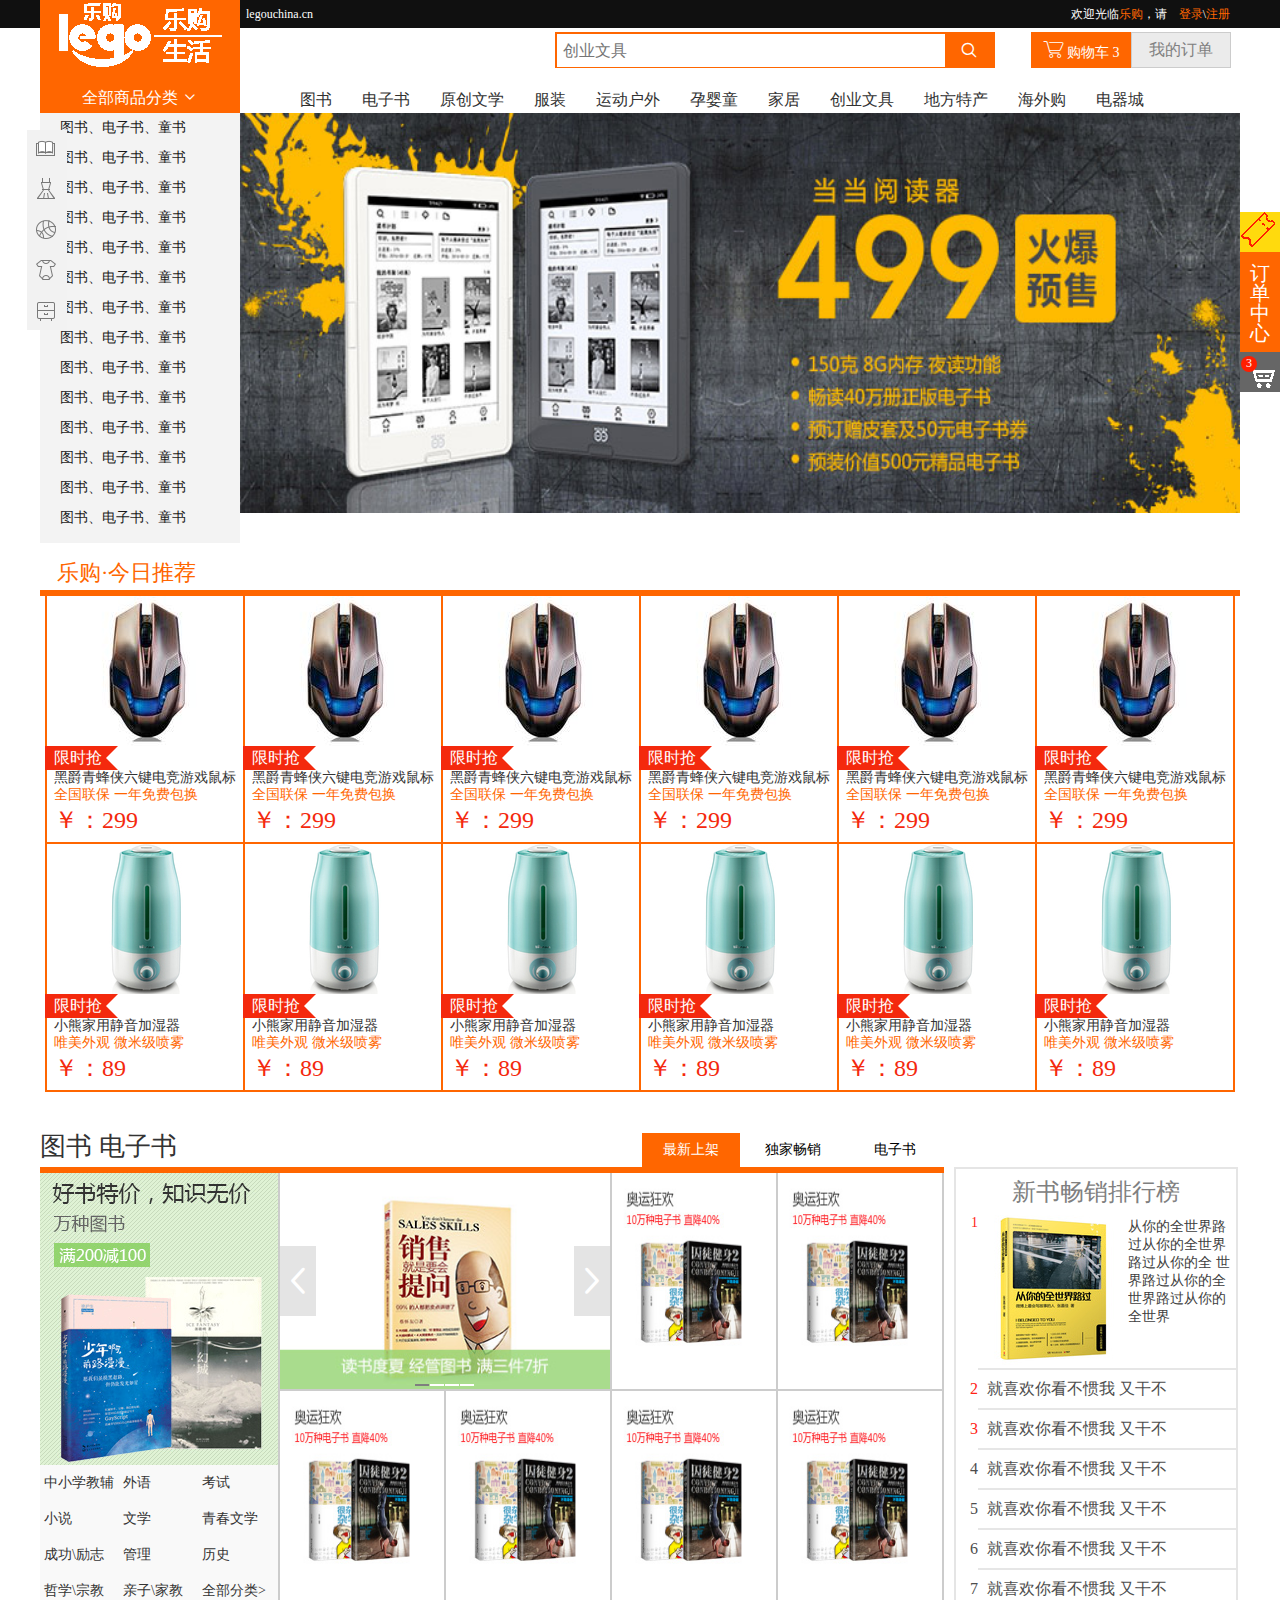
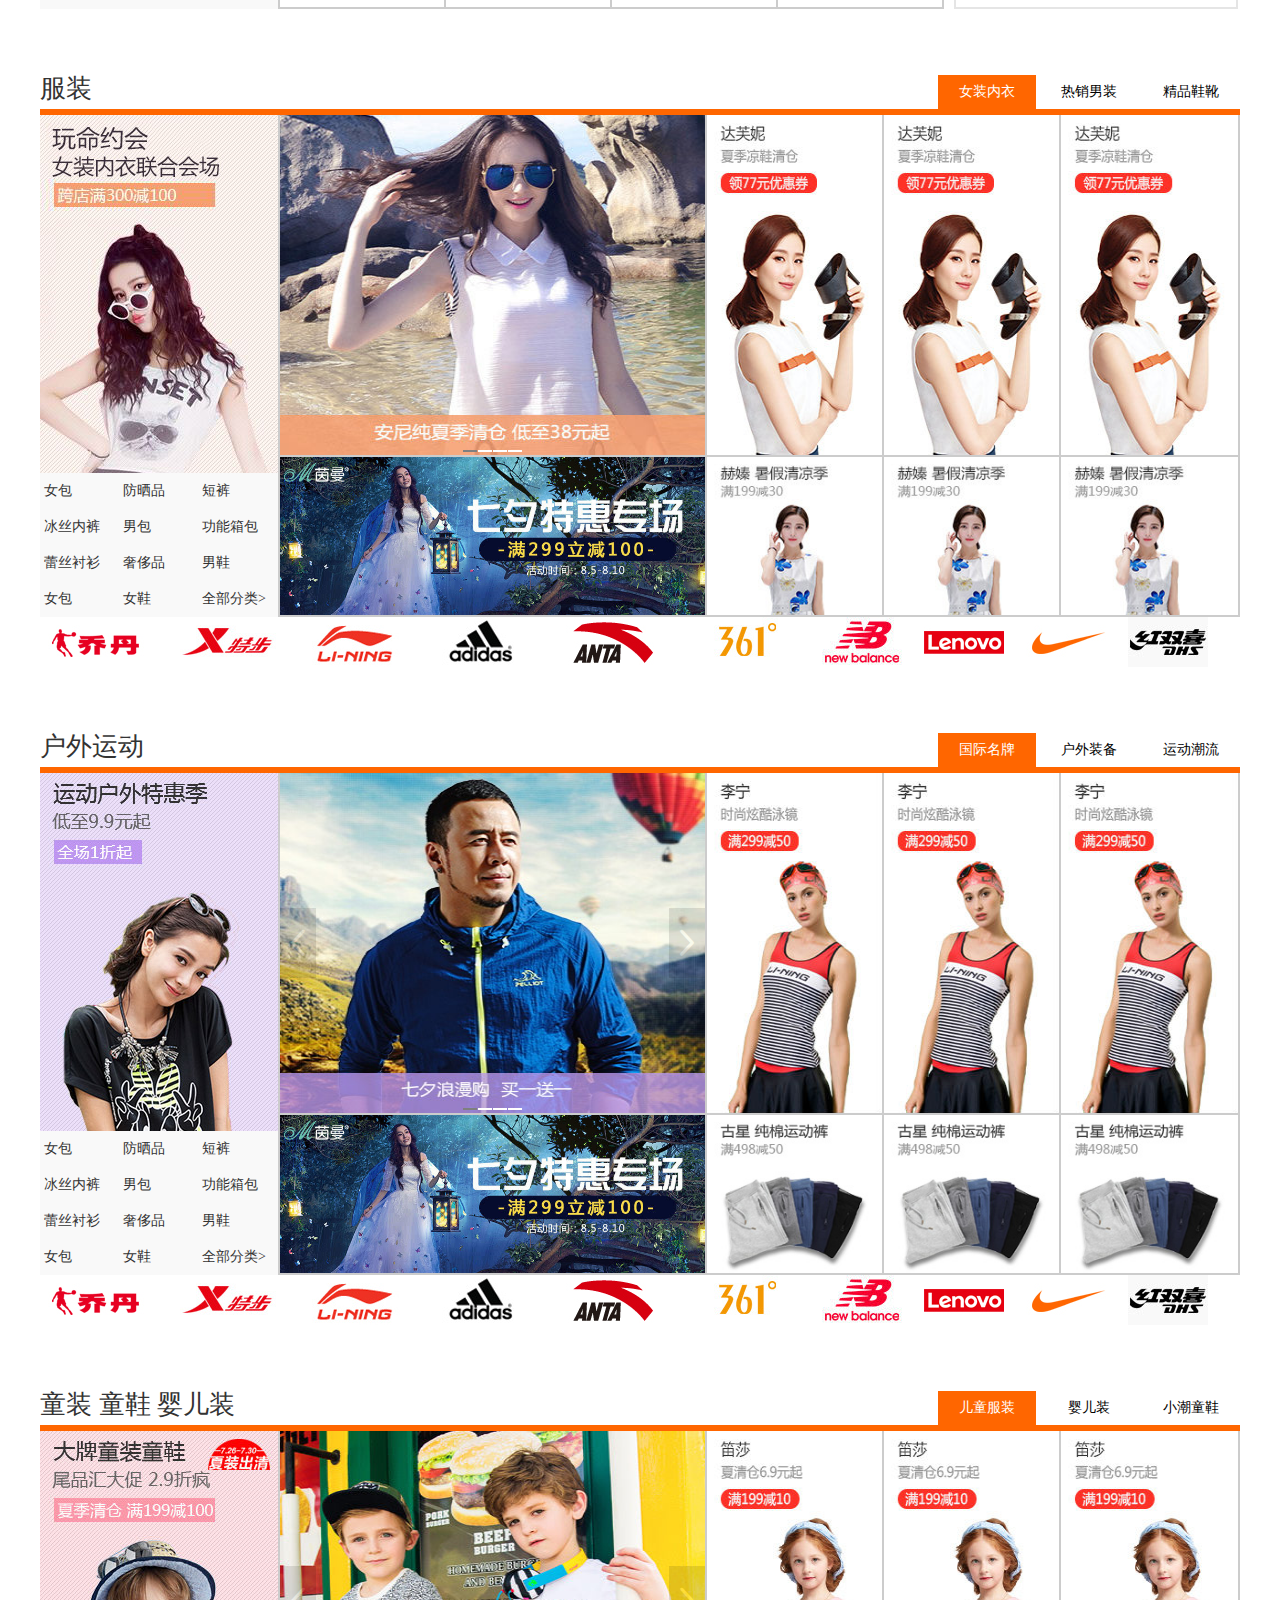
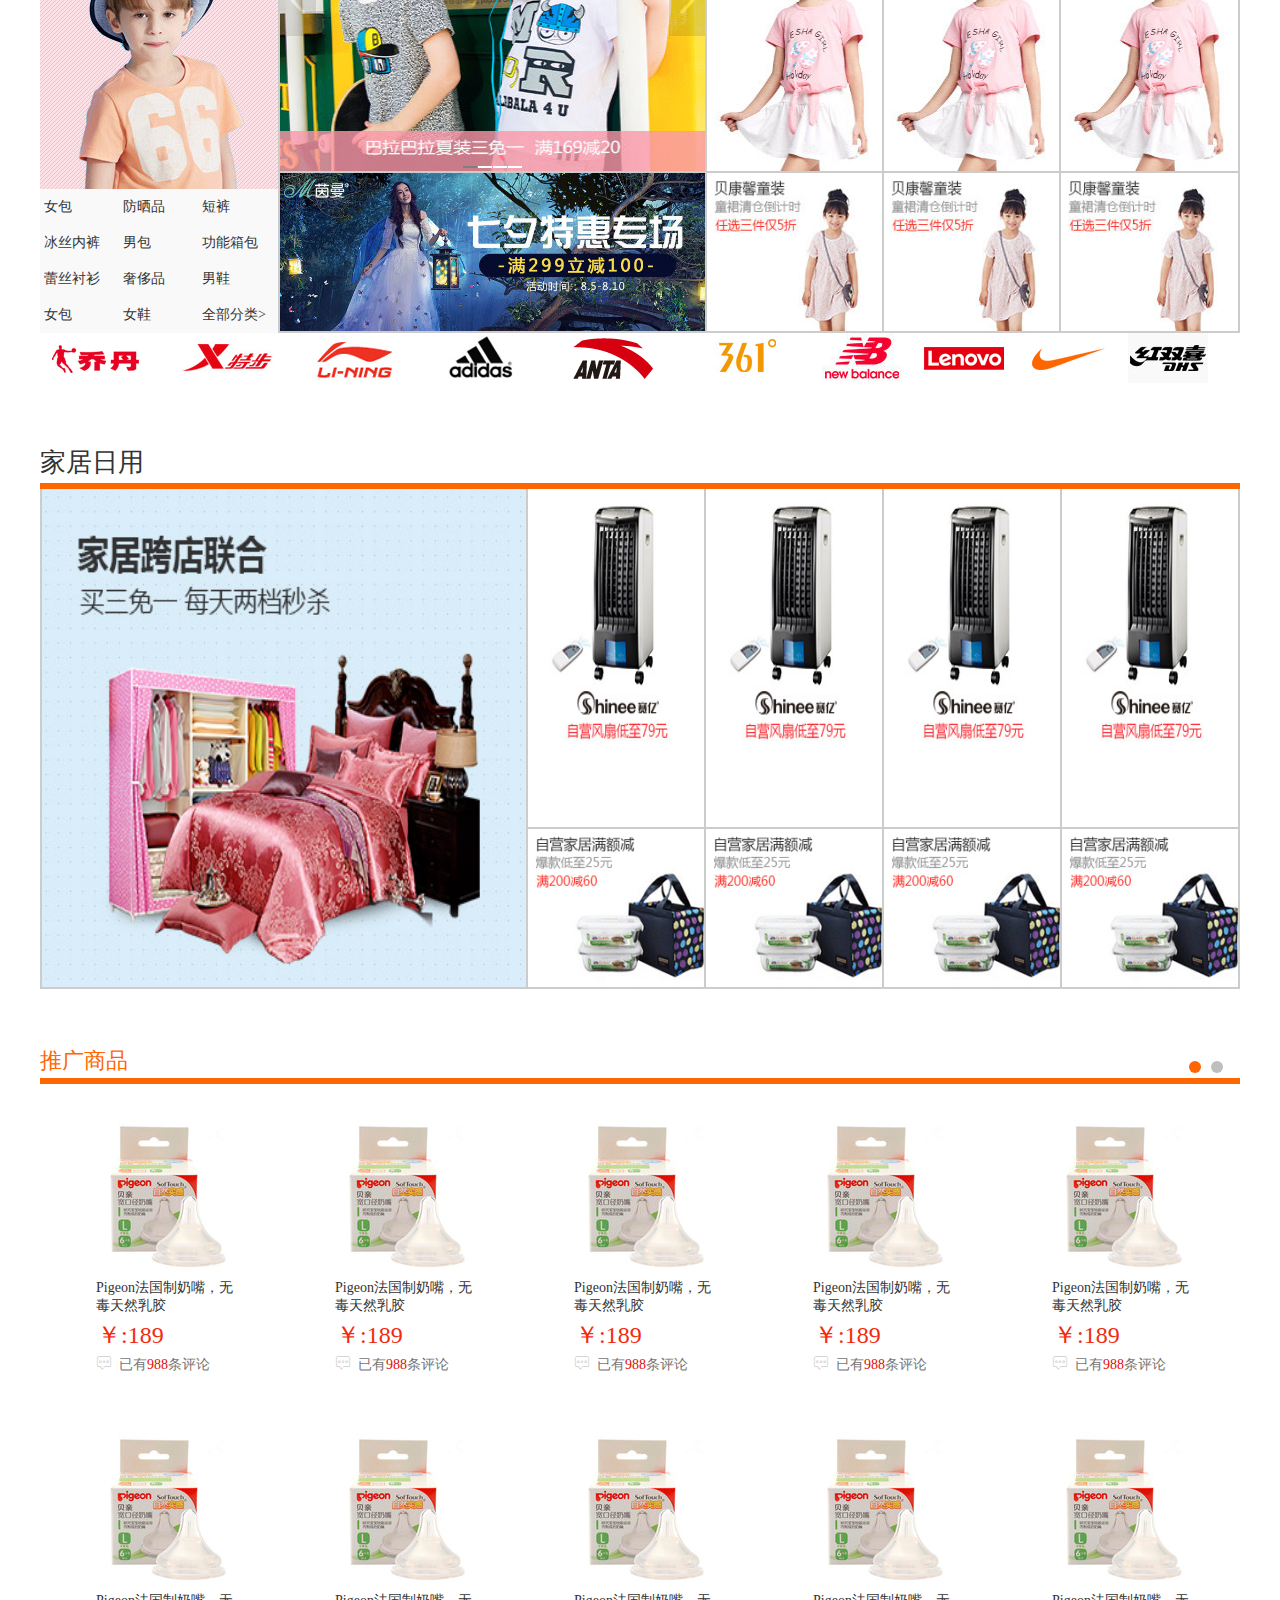
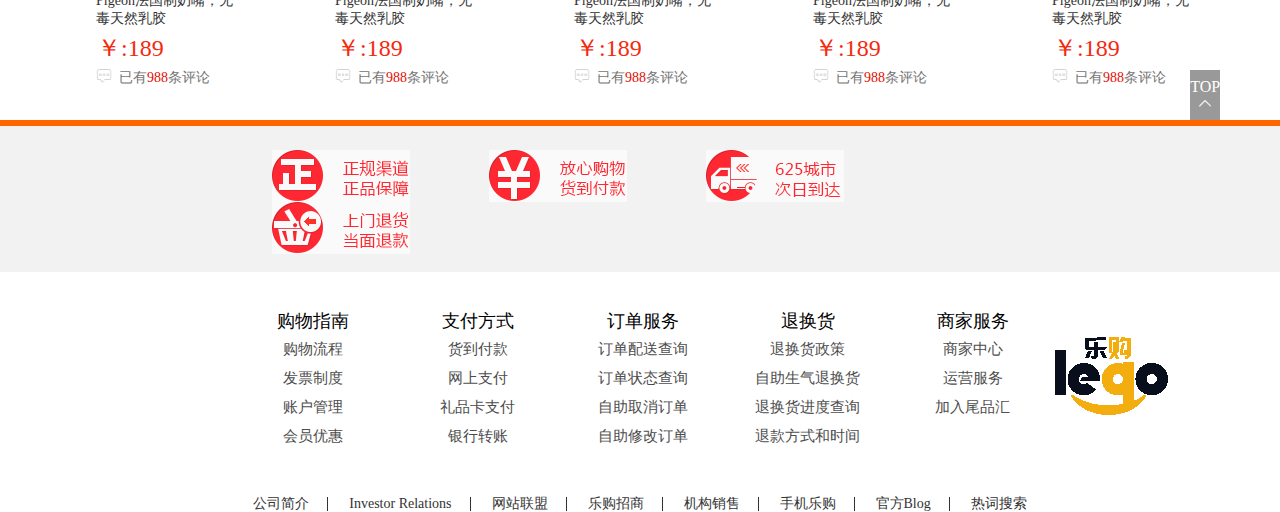
==== commit 8b8aaaf2: "详情页" ====
--- a/project-store/index.html
+++ b/project-store/index.html
@@ -12,6 +12,7 @@
     <link rel="stylesheet" href="styles/common.css">
     <!-- 引入字体图标 -->
     <link rel="stylesheet" href="font-icon/iconfont.css">
+    <link rel="stylesheet" href="styles/slider.css">
     <!-- 引入首页样式 -->
     <link rel="stylesheet" href="styles/index.css">
 
@@ -49,6 +50,7 @@
                 </div>
                 <div class="fr order"> 我的订单</div>
             </div>
+
         </div>
         <!-- 顶部大导航栏 -->
         <ul class="nav clearfix w1200">
@@ -64,8 +66,16 @@
             <li><a href="#">海外购</a></li>
             <li><a href="#">电器城</a></li>
         </ul>
+
+        <!-- 顶部搜索框 -->
+        <div class="top-search clearfix">
+            <span class="fl"><img src="./images/logo1.png" alt=""></span>
+            <div class="search fr">
+                <input type="text" placeholder="创业文具"><button><i class="icon-sousuo iconfont"></i></button>
+            </div>
+        </div>
     </div>
-    <!-- 左侧菜单 -->
+    <!-- 左侧菜单&banner -->
     <div class="w1200 clearfix">
         <div id="menu" class="fl">
             <div class="menu-logo">
@@ -1754,8 +1764,8 @@
             </li>
         </ul>
     </div>
+
     <!-- 书籍 -->
-
     <div id="main-book" class="w1200 floor">
         <span class="f26">图书&nbsp;电子书</span>
         <ul class="list-line line clearfix pr">
@@ -1783,10 +1793,35 @@
                 </ul>
             </div>
             <ul class="book-list fl">
-                <li><img src="images/书籍/book1.jpg" alt="">
-                    <!-- 轮播图按钮 -->
-                    <div class="box-left"><i class="icon-left icon-zuo iconfont"></i></div>
-                    <div class="box-right"><i class="icon-right iconfont icon-you"></i></div>
+                <li>
+                    <!--轮播开始-->
+                    <div class="pptbox book-banner" >
+                        <!--轮播的内容-->
+                        <ul class="innerwrapper">
+                            <li>
+                                <a href="#"><img src="images/书籍/book1.jpg" /></a>
+                            </li>
+                            <li>
+                                <a href="#"><img src="images/书籍/bnner.jpg" /></a>
+                            </li>
+                            <li>
+                                <a href="#"><img src="images/书籍/book1.jpg" /></a>
+                            </li>
+                            <li>
+                                <a href="#"><img src="images/书籍/bnner.jpg" /></a>
+                            </li>
+                        </ul>
+                        <!--数字控制器-->
+                        <ul class="controls">
+                            <li class="current">1</li>
+                            <li>2</li>
+                            <li>3</li>
+                            <li>4</li>
+                        </ul>
+                        <!--按钮控制器-->
+                        <span class="btnleft icon-zuo iconfont"></span>
+                        <span class="btnright icon-you iconfont"></span>
+                    </div>
                 </li>
                 <li><img src="./images/书籍/狂欢.jpg" alt=""> </li>
                 <li><img src="./images/书籍/狂欢.jpg" alt=""> </li>
@@ -1795,34 +1830,86 @@
                 <li><img src="./images/书籍/狂欢.jpg" alt=""> </li>
                 <li><img src="./images/书籍/狂欢.jpg" alt=""> </li>
             </ul>
+
+            <!--手风琴效果 -->
             <div class="accordion fr">
                 <span>新书畅销排行榜</span>
-                <ol>
-                    <li>
-                        <span>1</span>
+                <dl id="book-list">
+                    <dt>
+                        <span class="color-ff2315">1</span>
+                        就喜欢你看不惯我 又干不</dt>
+                    <dd>
+                        <span class="color-ff2315">1</span>
                         <img src="./images/书籍/qsj.jpg" alt="">
-                    </li>
-                    <li>
-                        <span>2</span>
-                    </li>
-                    <li>
-                        <span>3</span>
-                    </li>
-                    <li>
+                        <div class="fr">从你的全世界路过从你的全世界路过从你的全
+                            世界路过从你的全世界路过从你的全世界</div>
+                        <div class="clear"></div>
+                    </dd>
+                    <dt>
+                        <span class="color-ff2315">2</span>
+                        就喜欢你看不惯我 又干不</dt>
+                    <dd>
+                        <span class="color-ff2315">2</span>
+                        <img src="./images/书籍/1.jpg" alt="">
+                        <div class="fr">从你的全世界路过从你的全世界路过从你的全
+                            世界路过从你的全世界路过从你的全世界</div>
+                        <div class="clear"></div>
+                    </dd>
+                    <dt>
+                        <span class="color-ff2315">3</span>
+                        就喜欢你看不惯我 又干不</dt>
+                    <dd>
+                        <span class="color-ff2315">3</span>
+                        <img src="./images/书籍/2.jpg" alt="">
+                        <div class="fr">从你的全世界路过从你的全世界路过从你的全
+                            世界路过从你的全世界路过从你的全世界</div>
+                        <div class="clear"></div>
+                    </dd>
+                    <dt>
                         <span>4</span>
-                    </li>
-                    <li>
+                        就喜欢你看不惯我 又干不</dt>
+                    <dd>
+                        <span>4</span>
+                        <img src="./images/书籍/3.jpg" alt="">
+                        <div class="fr">从你的全世界路过从你的全世界路过从你的全
+                            世界路过从你的全世界路过从你的全世界</div>
+                        <div class="clear"></div>
+                    </dd>
+
+                    <dt>
                         <span>5</span>
-                    </li>
-                    <li>
+                        就喜欢你看不惯我 又干不</dt>
+                    <dd>
+                        <span>5</span>
+                        <img src="./images/书籍/4.jpg" alt="">
+                        <div class="fr">从你的全世界路过从你的全世界路过从你的全
+                            世界路过从你的全世界路过从你的全世界</div>
+                        <div class="clear"></div>
+                    </dd>
+
+                    <dt>
                         <span>6</span>
-                    </li>
-                    <li>
+                        就喜欢你看不惯我 又干不</dt>
+                    <dd>
+                        <span>6</span>
+                        <img src="./images/书籍/5.jpg" alt="">
+                        <div class="fr">从你的全世界路过从你的全世界路过从你的全
+                            世界路过从你的全世界路过从你的全世界</div>
+                        <div class="clear"></div>
+                    </dd>
+
+                    <dt>
                         <span>7</span>
-                    </li>
-                </ol>
+                        就喜欢你看不惯我 又干不</dt>
+                    <dd>
+                        <span>7</span>
+                        <img src="./images/书籍/6.jpg" alt="">
+                        <div class="fr">从你的全世界路过从你的全世界路过从你的全
+                            世界路过从你的全世界路过从你的全世界</div>
+                        <div class="clear"></div>
+                    </dd>
+                </dl>
             </div>
-
         </div>
         <!-- 书籍二 -->
         <div class="bgc-ccc clearfix bgc-book">
@@ -1843,10 +1930,36 @@
                 </ul>
             </div>
             <ul class="book-list fl">
-                <li><img src="images/书籍/bnner.jpg" alt="">
-                    <!-- 轮播图按钮 -->
-                    <div class="box-left"><i class="icon-left icon-zuo iconfont"></i></div>
-                    <div class="box-right"><i class="icon-right iconfont icon-you"></i></div>
+
+                <li>
+                    <!--轮播开始-->
+                    <div class="pptbox book-banner" >
+                        <!--轮播的内容-->
+                        <ul class="innerwrapper">
+                            <li>
+                                <a href="#"><img src="images/书籍/book1.jpg" /></a>
+                            </li>
+                            <li>
+                                <a href="#"><img src="images/书籍/book1.jpg" /></a>
+                            </li>
+                            <li>
+                                <a href="#"><img src="images/书籍/book1.jpg" /></a>
+                            </li>
+                            <li>
+                                <a href="#"><img src="images/书籍/book1.jpg" /></a>
+                            </li>
+                        </ul>
+                        <!--数字控制器-->
+                        <ul class="controls">
+                            <li class="current">1</li>
+                            <li>2</li>
+                            <li>3</li>
+                            <li>4</li>
+                        </ul>
+                        <!--按钮控制器-->
+                        <span class="btnleft icon-zuo iconfont"></span>
+                        <span class="btnright icon-you iconfont"></span>
+                    </div>
                 </li>
                 <li><img src="./images/书籍/cglz.jpg" alt=""> </li>
                 <li><img src="./images/书籍/cglz.jpg" alt=""> </li>
@@ -1856,6 +1969,85 @@
                 <li><img src="./images/书籍/cglz.jpg" alt=""> </li>
 
             </ul>
+            <!--手风琴效果 -->
+            <div class="accordion fr">
+                <span>新书畅销排行榜</span>
+                <dl id="book-list">
+                    <dt>
+                        <span class="color-ff2315">1</span>
+                        就喜欢你看不惯我 又干不</dt>
+                    <dd>
+                        <span class="color-ff2315">1</span>
+                        <img src="./images/书籍/qsj.jpg" alt="">
+                        <div class="fr">从你的全世界路过从你的全世界路过从你的全
+                            世界路过从你的全世界路过从你的全世界</div>
+                        <div class="clear"></div>
+                    </dd>
+                    <dt>
+                        <span class="color-ff2315">2</span>
+                        就喜欢你看不惯我 又干不</dt>
+                    <dd>
+                        <span class="color-ff2315">2</span>
+                        <img src="./images/书籍/1.jpg" alt="">
+                        <div class="fr">从你的全世界路过从你的全世界路过从你的全
+                            世界路过从你的全世界路过从你的全世界</div>
+                        <div class="clear"></div>
+                    </dd>
+                    <dt>
+                        <span class="color-ff2315">3</span>
+                        就喜欢你看不惯我 又干不</dt>
+                    <dd>
+                        <span class="color-ff2315">3</span>
+                        <img src="./images/书籍/2.jpg" alt="">
+                        <div class="fr">从你的全世界路过从你的全世界路过从你的全
+                            世界路过从你的全世界路过从你的全世界</div>
+                        <div class="clear"></div>
+                    </dd>
+                    <dt>
+                        <span>4</span>
+                        就喜欢你看不惯我 又干不</dt>
+                    <dd>
+                        <span>4</span>
+                        <img src="./images/书籍/3.jpg" alt="">
+                        <div class="fr">从你的全世界路过从你的全世界路过从你的全
+                            世界路过从你的全世界路过从你的全世界</div>
+                        <div class="clear"></div>
+                    </dd>
+
+                    <dt>
+                        <span>5</span>
+                        就喜欢你看不惯我 又干不</dt>
+                    <dd>
+                        <span>5</span>
+                        <img src="./images/书籍/4.jpg" alt="">
+                        <div class="fr">从你的全世界路过从你的全世界路过从你的全
+                            世界路过从你的全世界路过从你的全世界</div>
+                        <div class="clear"></div>
+                    </dd>
+
+                    <dt>
+                        <span>6</span>
+                        就喜欢你看不惯我 又干不</dt>
+                    <dd>
+                        <span>6</span>
+                        <img src="./images/书籍/5.jpg" alt="">
+                        <div class="fr">从你的全世界路过从你的全世界路过从你的全
+                            世界路过从你的全世界路过从你的全世界</div>
+                        <div class="clear"></div>
+                    </dd>
+
+                    <dt>
+                        <span>7</span>
+                        就喜欢你看不惯我 又干不</dt>
+                    <dd>
+                        <span>7</span>
+                        <img src="./images/书籍/6.jpg" alt="">
+                        <div class="fr">从你的全世界路过从你的全世界路过从你的全
+                            世界路过从你的全世界路过从你的全世界</div>
+                        <div class="clear"></div>
+                    </dd>
+                </dl>
+            </div>
         </div>
         <!-- 书籍三 -->
         <div class="bgc-ccc clearfix bgc-book">
@@ -1876,10 +2068,36 @@
                 </ul>
             </div>
             <ul class="book-list fl">
-                <li><img src="images/书籍/book1.jpg" alt="">
-                    <!-- 轮播图按钮 -->
-                    <div class="box-left"><i class="icon-left icon-zuo iconfont"></i></div>
-                    <div class="box-right"><i class="icon-right iconfont icon-you"></i></div>
+
+                <li>
+                    <!--轮播开始-->
+                    <div class="pptbox book-banner" >
+                        <!--轮播的内容-->
+                        <ul class="innerwrapper">
+                            <li>
+                                <a href="#"><img src="images/书籍/book1.jpg" /></a>
+                            </li>
+                            <li>
+                                <a href="#"><img src="images/书籍/book1.jpg" /></a>
+                            </li>
+                            <li>
+                                <a href="#"><img src="images/书籍/book1.jpg" /></a>
+                            </li>
+                            <li>
+                                <a href="#"><img src="images/书籍/book1.jpg" /></a>
+                            </li>
+                        </ul>
+                        <!--数字控制器-->
+                        <ul class="controls">
+                            <li class="current">1</li>
+                            <li>2</li>
+                            <li>3</li>
+                            <li>4</li>
+                        </ul>
+                        <!--按钮控制器-->
+                        <span class="btnleft icon-zuo iconfont"></span>
+                        <span class="btnright icon-you iconfont"></span>
+                    </div>
                 </li>
                 <li><img src="./images/书籍/jingguan.jpg" alt=""> </li>
                 <li><img src="./images/书籍/jingguan.jpg" alt=""> </li>
@@ -1889,288 +2107,436 @@
                 <li><img src="./images/书籍/jingguan.jpg" alt=""> </li>
 
             </ul>
+            <!--手风琴效果 -->
+            <div class="accordion fr">
+                <span>新书畅销排行榜</span>
+                <dl id="book-list">
+                    <dt>
+                        <span class="color-ff2315">1</span>
+                        就喜欢你看不惯我 又干不</dt>
+                    <dd>
+                        <span class="color-ff2315">1</span>
+                        <img src="./images/书籍/qsj.jpg" alt="">
+                        <div class="fr">从你的全世界路过从你的全世界路过从你的全
+                            世界路过从你的全世界路过从你的全世界</div>
+                        <div class="clear"></div>
+                    </dd>
+                    <dt>
+                        <span class="color-ff2315">2</span>
+                        就喜欢你看不惯我 又干不</dt>
+                    <dd>
+                        <span class="color-ff2315">2</span>
+                        <img src="./images/书籍/1.jpg" alt="">
+                        <div class="fr">从你的全世界路过从你的全世界路过从你的全
+                            世界路过从你的全世界路过从你的全世界</div>
+                        <div class="clear"></div>
+                    </dd>
+                    <dt>
+                        <span class="color-ff2315">3</span>
+                        就喜欢你看不惯我 又干不</dt>
+                    <dd>
+                        <span class="color-ff2315">3</span>
+                        <img src="./images/书籍/2.jpg" alt="">
+                        <div class="fr">从你的全世界路过从你的全世界路过从你的全
+                            世界路过从你的全世界路过从你的全世界</div>
+                        <div class="clear"></div>
+                    </dd>
+                    <dt>
+                        <span>4</span>
+                        就喜欢你看不惯我 又干不</dt>
+                    <dd>
+                        <span>4</span>
+                        <img src="./images/书籍/3.jpg" alt="">
+                        <div class="fr">从你的全世界路过从你的全世界路过从你的全
+                            世界路过从你的全世界路过从你的全世界</div>
+                        <div class="clear"></div>
+                    </dd>
+
+                    <dt>
+                        <span>5</span>
+                        就喜欢你看不惯我 又干不</dt>
+                    <dd>
+                        <span>5</span>
+                        <img src="./images/书籍/4.jpg" alt="">
+                        <div class="fr">从你的全世界路过从你的全世界路过从你的全
+                            世界路过从你的全世界路过从你的全世界</div>
+                        <div class="clear"></div>
+                    </dd>
+
+                    <dt>
+                        <span>6</span>
+                        就喜欢你看不惯我 又干不</dt>
+                    <dd>
+                        <span>6</span>
+                        <img src="./images/书籍/5.jpg" alt="">
+                        <div class="fr">从你的全世界路过从你的全世界路过从你的全
+                            世界路过从你的全世界路过从你的全世界</div>
+                        <div class="clear"></div>
+                    </dd>
+
+                    <dt>
+                        <span>7</span>
+                        就喜欢你看不惯我 又干不</dt>
+                    <dd>
+                        <span>7</span>
+                        <img src="./images/书籍/6.jpg" alt="">
+                        <div class="fr">从你的全世界路过从你的全世界路过从你的全
+                            世界路过从你的全世界路过从你的全世界</div>
+                        <div class="clear"></div>
+                    </dd>
+                </dl>
+            </div>
+
         </div>
-    </div>
-
-    <!-- 服装 -->
-    <div id="main-clothes" class="w1200 floor">
-        <span class="f26">服装</span>
-        <ul class="pr line clearfix">
-            <li class=" nav-1 list-tab active">女装内衣</li>
-            <li class=" nav-2 list-tab">热销男装</li>
-            <li class=" nav-3 list-tab">精品鞋靴</li>
-        </ul>
-        <!-- 左侧导航 -->
-        <div class="bgc-ccc clearfix">
-            <div class="left fl">
-                <ul class="menu">
-                    <li><a href="#">女包</a></li>
-                    <li><a href="#">防晒品</a></li>
-                    <li><a href="#">短裤</a></li>
-                    <li><a href="#">冰丝内裤</a></li>
-                    <li><a href="#">男包</a></li>
-                    <li><a href="#">功能箱包</a></li>
-                    <li><a href="#">蕾丝衬衫</a></li>
-                    <li><a href="#">奢侈品</a></li>
-                    <li><a href="#">男鞋</a></li>
-                    <li><a href="#">女包</a></li>
-                    <li><a href="#">女鞋</a></li>
-                    <li><a href="#">全部分类></a></li>
+
+        <!-- 服装 -->
+        <div id="main-clothes" class="w1200 floor">
+            <span class="f26">服装</span>
+            <ul class="pr line clearfix">
+                <li class=" nav-1 list-tab active">女装内衣</li>
+                <li class=" nav-2 list-tab">热销男装</li>
+                <li class=" nav-3 list-tab">精品鞋靴</li>
+            </ul>
+            <!-- 左侧导航 -->
+            <div class="bgc-ccc clearfix">
+                <div class="left fl">
+                    <ul class="menu">
+                        <li><a href="#">女包</a></li>
+                        <li><a href="#">防晒品</a></li>
+                        <li><a href="#">短裤</a></li>
+                        <li><a href="#">冰丝内裤</a></li>
+                        <li><a href="#">男包</a></li>
+                        <li><a href="#">功能箱包</a></li>
+                        <li><a href="#">蕾丝衬衫</a></li>
+                        <li><a href="#">奢侈品</a></li>
+                        <li><a href="#">男鞋</a></li>
+                        <li><a href="#">女包</a></li>
+                        <li><a href="#">女鞋</a></li>
+                        <li><a href="#">全部分类></a></li>
+                    </ul>
+                </div>
+                <!-- 中部轮播图-->
+                <div class="center fl">
+                    <!--轮播开始-->
+                    <div class="pptbox" id="clothes-banner">
+                        <!--轮播的内容-->
+                        <ul class="innerwrapper">
+                            <li>
+                                <a href="#"><img src="images/女装内衣/2.jpg" /></a>
+                            </li>
+                            <li>
+                                <a href="#"><img src="images/女装内衣/1.jpg" /></a>
+                            </li>
+                            <li>
+                                <a href="#"><img src="images/热销男装/3.jpg" /></a>
+                            </li>
+                            <li>
+                                <a href="#"><img src="images/热销男装/4.jpg" /></a>
+                            </li>
+                        </ul>
+                        <!--数字控制器-->
+                        <ul class="controls">
+                            <li class="current">1</li>
+                            <li>2</li>
+                            <li>3</li>
+                            <li>4</li>
+                        </ul>
+                        <!--按钮控制器-->
+                        <span class="btnleft icon-zuo iconfont"></span>
+                        <span class="btnright icon-you iconfont"></span>
+                    </div>
+                    <div class="banner"><img src="./images/banner3.jpg" alt=""></div>
+                </div>
+                <div class="right fl">
+                    <ul class="pic1 clearfix">
+                        <li><img src="images/女装内衣/sisi.jpg" alt=""> </li>
+                        <li><img src="images/女装内衣/sisi.jpg" alt=""> </li>
+                        <li><img src="images/女装内衣/sisi.jpg" alt=""> </li>
+                    </ul>
+                    <ul class="pic2 clearfix">
+                        <li><img src="images/女装内衣/bb.jpg" alt=""> </li>
+                        <li><img src="images/女装内衣/bb.jpg" alt=""> </li>
+                        <li><img src="images/女装内衣/bb.jpg" alt=""> </li>
+                    </ul>
+                </div>
+            </div>
+            <!--品牌logo -->
+            <div class="brand-logo">
+                <a href="#"><img src="images/logo/9.png" alt=""></a>
+                <a href="#"><img src="./images/logo/8.png" alt=""></a>
+                <a href="#"><img src="./images/logo/7.png" alt=""></a>
+                <a href="#"><img src="./images/logo/6.png" alt=""></a>
+                <a href="#"><img src="./images/logo/5.png" alt=""></a>
+                <a href="#"><img src="./images/logo/4.png" alt=""></a>
+                <a href="#"><img src="./images/logo/3.png" alt=""></a>
+                <a href="#"><img src="./images/logo/2.png" alt=""></a>
+                <a href="#"><img src="./images/logo/1.png" alt=""></a>
+                <a href="#"><img src="./images/logo/10.png" alt=""></a>
+            </div>
+        </div>
+        <!-- 户外运动 -->
+        <div id="main-sports" class="w1200 floor">
+            <span class="f26">户外运动</span>
+            <ul class="pr line clearfix">
+                <li class=" nav-1 list-tab active">国际名牌</li>
+                <li class=" nav-2 list-tab">户外装备</li>
+                <li class=" nav-3 list-tab">运动潮流</li>
+            </ul>
+            <!-- 左侧导航 -->
+            <div class="bgc-ccc clearfix">
+                <div class="left fl">
+                    <ul class="menu">
+                        <li><a href="#">女包</a></li>
+                        <li><a href="#">防晒品</a></li>
+                        <li><a href="#">短裤</a></li>
+                        <li><a href="#">冰丝内裤</a></li>
+                        <li><a href="#">男包</a></li>
+                        <li><a href="#">功能箱包</a></li>
+                        <li><a href="#">蕾丝衬衫</a></li>
+                        <li><a href="#">奢侈品</a></li>
+                        <li><a href="#">男鞋</a></li>
+                        <li><a href="#">女包</a></li>
+                        <li><a href="#">女鞋</a></li>
+                        <li><a href="#">全部分类></a></li>
+                    </ul>
+                </div>
+                <!-- 中部轮播图-->
+                <div class="center fl">
+                    <!--轮播开始-->
+                    <div class="pptbox" id="sports-banner">
+                        <!--轮播的内容-->
+                        <ul class="innerwrapper">
+                            <li>
+                                <a href="#"><img src="images/户外运动/sports.jpg" /></a>
+                            </li>
+                            <li>
+                                <a href="#"><img src="images/户外运动/1.jpg" /></a>
+                            </li>
+                            <li>
+                                <a href="#"><img src="images/户外运动/2.jpg" /></a>
+                            </li>
+                            <li>
+                                <a href="#"><img src="images/户外运动/sports.jpg" /></a>
+                            </li>
+                        </ul>
+                        <!--数字控制器-->
+                        <ul class="controls">
+                            <li class="current">1</li>
+                            <li>2</li>
+                            <li>3</li>
+                            <li>4</li>
+                        </ul>
+                        <!--按钮控制器-->
+                        <span class="btnleft icon-zuo iconfont"></span>
+                        <span class="btnright icon-you iconfont"></span>
+                    </div>
+                    <div class="banner"><img src="./images/banner3.jpg" alt=""></div>
+                </div>
+                <div class="right fl">
+                    <ul class="pic1 clearfix">
+                        <li><img src="images/运动潮流/sports.jpg" alt=""> </li>
+                        <li><img src="images/运动潮流/sports.jpg" alt=""> </li>
+                        <li><img src="images/运动潮流/sports.jpg" alt=""> </li>
+                    </ul>
+                    <ul class="pic2 clearfix">
+                        <li><img src="images/运动潮流/内裤.jpg" alt=""> </li>
+                        <li><img src="images/运动潮流/内裤.jpg" alt=""> </li>
+                        <li><img src="images/运动潮流/内裤.jpg" alt=""> </li>
+                    </ul>
+                </div>
+            </div>
+            <!--品牌logo -->
+            <div class="brand-logo">
+                <a href="#"><img src="images/logo/9.png" alt=""></a>
+                <a href="#"><img src="./images/logo/8.png" alt=""></a>
+                <a href="#"><img src="./images/logo/7.png" alt=""></a>
+                <a href="#"><img src="./images/logo/6.png" alt=""></a>
+                <a href="#"><img src="./images/logo/5.png" alt=""></a>
+                <a href="#"><img src="./images/logo/4.png" alt=""></a>
+                <a href="#"><img src="./images/logo/3.png" alt=""></a>
+                <a href="#"><img src="./images/logo/2.png" alt=""></a>
+                <a href="#"><img src="./images/logo/1.png" alt=""></a>
+                <a href="#"><img src="./images/logo/10.png" alt=""></a>
+            </div>
+        </div>
+        <!-- 童装 -->
+        <div id="main-baby" class="w1200 floor">
+
+            <span class="f26">童装&nbsp;童鞋&nbsp;婴儿装</span>
+            <ul class="pr line clearfix">
+                <li class=" nav-1 list-tab active">儿童服装</li>
+                <li class=" nav-2 list-tab">婴儿装</li>
+                <li class=" nav-3 list-tab">小潮童鞋</li>
+            </ul>
+            <!-- 左侧导航 -->
+            <div class="bgc-ccc clearfix">
+                <div class="left fl">
+                    <ul class="menu">
+                        <li><a href="#">女包</a></li>
+                        <li><a href="#">防晒品</a></li>
+                        <li><a href="#">短裤</a></li>
+                        <li><a href="#">冰丝内裤</a></li>
+                        <li><a href="#">男包</a></li>
+                        <li><a href="#">功能箱包</a></li>
+                        <li><a href="#">蕾丝衬衫</a></li>
+                        <li><a href="#">奢侈品</a></li>
+                        <li><a href="#">男鞋</a></li>
+                        <li><a href="#">女包</a></li>
+                        <li><a href="#">女鞋</a></li>
+                        <li><a href="#">全部分类></a></li>
+                    </ul>
+                </div>
+                <!-- 中部轮播图-->
+                <div class="center fl">
+                    <!--轮播开始-->
+                    <div class="pptbox" id="baby-banner">
+                        <!--轮播的内容-->
+                        <ul class="innerwrapper">
+                            <li>
+                                <a href="#"><img src="images/儿童服装/child1.jpg" /></a>
+                            </li>
+                            <li>
+                                <a href="#"><img src="images/儿童服装/lunbo.jpg" /></a>
+                            </li>
+                            <li>
+                                <a href="#"><img src="images/儿童服装/lunbo1.jpg" /></a>
+                            </li>
+                            <li>
+                                <a href="#"><img src="images/儿童服装/lunbo2.jpg" /></a>
+                            </li>
+                        </ul>
+                        <!--数字控制器-->
+                        <ul class="controls">
+                            <li class="current">1</li>
+                            <li>2</li>
+                            <li>3</li>
+                            <li>4</li>
+                        </ul>
+                        <!--按钮控制器-->
+                        <span class="btnleft icon-zuo iconfont"></span>
+                        <span class="btnright icon-you iconfont"></span>
+                    </div>
+                    <div class="banner"><img src="./images/banner3.jpg" alt=""></div>
+                </div>
+                <div class="right fl">
+                    <ul class="pic1 clearfix">
+                        <li><img src="images/儿童服装/child2.jpg" alt=""> </li>
+                        <li><img src="images/儿童服装/child2.jpg" alt=""> </li>
+                        <li><img src="images/儿童服装/child2.jpg" alt=""> </li>
+                    </ul>
+                    <ul class="pic2 clearfix">
+                        <li><img src="images/儿童服装/child4.jpg" alt=""> </li>
+                        <li><img src="images/儿童服装/child4.jpg" alt=""> </li>
+                        <li><img src="images/儿童服装/child4.jpg" alt=""> </li>
+                    </ul>
+                </div>
+            </div>
+            <!--品牌logo -->
+            <div class="brand-logo">
+                <a href="#"><img src="images/logo/9.png" alt=""></a>
+                <a href="#"><img src="./images/logo/8.png" alt=""></a>
+                <a href="#"><img src="./images/logo/7.png" alt=""></a>
+                <a href="#"><img src="./images/logo/6.png" alt=""></a>
+                <a href="#"><img src="./images/logo/5.png" alt=""></a>
+                <a href="#"><img src="./images/logo/4.png" alt=""></a>
+                <a href="#"><img src="./images/logo/3.png" alt=""></a>
+                <a href="#"><img src="./images/logo/2.png" alt=""></a>
+                <a href="#"><img src="./images/logo/1.png" alt=""></a>
+                <a href="#"><img src="./images/logo/10.png" alt=""></a>
+            </div>
+        </div>
+        <!-- 家居 -->
+        <div id="main-home" class="w1200 floor">
+            <span class="f26">家居日用</span>
+            <div class="line"></div>
+            <div class="bgc-ccc clearfix">
+                <div class="home-left fl"><img src="./images/家居日用/home.jpg" alt=""></div>
+                <ul class="home-right-1 fl clearfix">
+                    <li><img src="./images/促销活动用图/fs.jpg" alt=""></li>
+                    <li><img src="./images/促销活动用图/fs.jpg" alt=""></li>
+                    <li><img src="./images/促销活动用图/fs.jpg" alt=""></li>
+                    <li><img src="./images/促销活动用图/fs.jpg" alt=""></li>
                 </ul>
-            </div>
-            <!-- 中部轮播图-->
-            <div class="center fl">
-                <div class="carousel"><img src="./images/女装内衣/center.jpg" alt="">
-
-                    <div class="box-left"><i class="icon-left icon-zuo iconfont"></i></div>
-                    <div class="box-right"><i class="icon-right iconfont icon-you"></i></div>
-                </div>
-                <div class="banner"><img src="./images/banner3.jpg" alt=""></div>
-            </div>
-            <div class="right fl">
-                <ul class="pic1 clearfix">
-                    <li><img src="images/女装内衣/sisi.jpg" alt=""> </li>
-                    <li><img src="images/女装内衣/sisi.jpg" alt=""> </li>
-                    <li><img src="images/女装内衣/sisi.jpg" alt=""> </li>
-                </ul>
-                <ul class="pic2 clearfix">
-                    <li><img src="images/女装内衣/bb.jpg" alt=""> </li>
-                    <li><img src="images/女装内衣/bb.jpg" alt=""> </li>
-                    <li><img src="images/女装内衣/bb.jpg" alt=""> </li>
+                <ul class="home-right-2 fl">
+                    <li><img src="./images/促销活动用图/package.jpg" alt=""></li>
+                    <li><img src="./images/促销活动用图/package.jpg" alt=""></li>
+                    <li><img src="./images/促销活动用图/package.jpg" alt=""></li>
+                    <li><img src="./images/促销活动用图/package.jpg" alt=""></li>
                 </ul>
             </div>
         </div>
-        <!--品牌logo -->
-        <div class="brand-logo">
-            <a href="#"><img src="images/logo/9.png" alt=""></a>
-            <a href="#"><img src="./images/logo/8.png" alt=""></a>
-            <a href="#"><img src="./images/logo/7.png" alt=""></a>
-            <a href="#"><img src="./images/logo/6.png" alt=""></a>
-            <a href="#"><img src="./images/logo/5.png" alt=""></a>
-            <a href="#"><img src="./images/logo/4.png" alt=""></a>
-            <a href="#"><img src="./images/logo/3.png" alt=""></a>
-            <a href="#"><img src="./images/logo/2.png" alt=""></a>
-            <a href="#"><img src="./images/logo/1.png" alt=""></a>
-            <a href="#"><img src="./images/logo/10.png" alt=""></a>
-        </div>
-    </div>
-    <!-- 户外运动 -->
-    <div id="main-sports" class="w1200 floor">
-        <span class="f26">户外运动</span>
-        <ul class="pr line clearfix">
-            <li class=" nav-1 list-tab active">国际名牌</li>
-            <li class=" nav-2 list-tab">户外装备</li>
-            <li class=" nav-3 list-tab">运动潮流</li>
-        </ul>
-        <!-- 左侧导航 -->
-        <div class="bgc-ccc clearfix">
-            <div class="left fl">
-                <ul class="menu">
-                    <li><a href="#">女包</a></li>
-                    <li><a href="#">防晒品</a></li>
-                    <li><a href="#">短裤</a></li>
-                    <li><a href="#">冰丝内裤</a></li>
-                    <li><a href="#">男包</a></li>
-                    <li><a href="#">功能箱包</a></li>
-                    <li><a href="#">蕾丝衬衫</a></li>
-                    <li><a href="#">奢侈品</a></li>
-                    <li><a href="#">男鞋</a></li>
-                    <li><a href="#">女包</a></li>
-                    <li><a href="#">女鞋</a></li>
-                    <li><a href="#">全部分类></a></li>
-                </ul>
-            </div>
-            <!-- 中部轮播图-->
-            <div class="center fl">
-                <div class="carousel"><img src="./images/户外运动/sports.jpg" alt="">
-
-                    <div class="box-left"><i class="icon-left icon-zuo iconfont"></i></div>
-                    <div class="box-right"><i class="icon-right iconfont icon-you"></i></div>
-                </div>
-                <div class="banner"><img src="./images/banner3.jpg" alt=""></div>
-            </div>
-            <div class="right fl">
-                <ul class="pic1 clearfix">
-                    <li><img src="images/运动潮流/sports.jpg" alt=""> </li>
-                    <li><img src="images/运动潮流/sports.jpg" alt=""> </li>
-                    <li><img src="images/运动潮流/sports.jpg" alt=""> </li>
-                </ul>
-                <ul class="pic2 clearfix">
-                    <li><img src="images/运动潮流/内裤.jpg" alt=""> </li>
-                    <li><img src="images/运动潮流/内裤.jpg" alt=""> </li>
-                    <li><img src="images/运动潮流/内裤.jpg" alt=""> </li>
-                </ul>
-            </div>
-        </div>
-        <!--品牌logo -->
-        <div class="brand-logo">
-            <a href="#"><img src="images/logo/9.png" alt=""></a>
-            <a href="#"><img src="./images/logo/8.png" alt=""></a>
-            <a href="#"><img src="./images/logo/7.png" alt=""></a>
-            <a href="#"><img src="./images/logo/6.png" alt=""></a>
-            <a href="#"><img src="./images/logo/5.png" alt=""></a>
-            <a href="#"><img src="./images/logo/4.png" alt=""></a>
-            <a href="#"><img src="./images/logo/3.png" alt=""></a>
-            <a href="#"><img src="./images/logo/2.png" alt=""></a>
-            <a href="#"><img src="./images/logo/1.png" alt=""></a>
-            <a href="#"><img src="./images/logo/10.png" alt=""></a>
-        </div>
-    </div>
-    <!-- 童装 -->
-    <div id="main-baby" class="w1200 floor">
-
-        <span class="f26">童装&nbsp;童鞋&nbsp;婴儿装</span>
-        <ul class="pr line clearfix">
-            <li class=" nav-1 list-tab active">儿童服装</li>
-            <li class=" nav-2 list-tab">婴儿装</li>
-            <li class=" nav-3 list-tab">小潮童鞋</li>
-        </ul>
-        <!-- 左侧导航 -->
-        <div class="bgc-ccc clearfix">
-            <div class="left fl">
-                <ul class="menu">
-                    <li><a href="#">女包</a></li>
-                    <li><a href="#">防晒品</a></li>
-                    <li><a href="#">短裤</a></li>
-                    <li><a href="#">冰丝内裤</a></li>
-                    <li><a href="#">男包</a></li>
-                    <li><a href="#">功能箱包</a></li>
-                    <li><a href="#">蕾丝衬衫</a></li>
-                    <li><a href="#">奢侈品</a></li>
-                    <li><a href="#">男鞋</a></li>
-                    <li><a href="#">女包</a></li>
-                    <li><a href="#">女鞋</a></li>
-                    <li><a href="#">全部分类></a></li>
-                </ul>
-            </div>
-            <!-- 中部轮播图-->
-            <div class="center fl">
-                <div class="carousel"><img src="./images/儿童服装/child1.jpg" alt="">
-
-                    <div class="box-left"><i class="icon-left icon-zuo iconfont"></i></div>
-                    <div class="box-right"><i class="icon-right iconfont icon-you"></i></div>
-                </div>
-                <div class="banner"><img src="./images/banner3.jpg" alt=""></div>
-            </div>
-            <div class="right fl">
-                <ul class="pic1 clearfix">
-                    <li><img src="images/儿童服装/child2.jpg" alt=""> </li>
-                    <li><img src="images/儿童服装/child2.jpg" alt=""> </li>
-                    <li><img src="images/儿童服装/child2.jpg" alt=""> </li>
-                </ul>
-                <ul class="pic2 clearfix">
-                    <li><img src="images/儿童服装/child4.jpg" alt=""> </li>
-                    <li><img src="images/儿童服装/child4.jpg" alt=""> </li>
-                    <li><img src="images/儿童服装/child4.jpg" alt=""> </li>
-                </ul>
-            </div>
-        </div>
-        <!--品牌logo -->
-        <div class="brand-logo">
-            <a href="#"><img src="images/logo/9.png" alt=""></a>
-            <a href="#"><img src="./images/logo/8.png" alt=""></a>
-            <a href="#"><img src="./images/logo/7.png" alt=""></a>
-            <a href="#"><img src="./images/logo/6.png" alt=""></a>
-            <a href="#"><img src="./images/logo/5.png" alt=""></a>
-            <a href="#"><img src="./images/logo/4.png" alt=""></a>
-            <a href="#"><img src="./images/logo/3.png" alt=""></a>
-            <a href="#"><img src="./images/logo/2.png" alt=""></a>
-            <a href="#"><img src="./images/logo/1.png" alt=""></a>
-            <a href="#"><img src="./images/logo/10.png" alt=""></a>
-        </div>
-    </div>
-    <!-- 家居 -->
-    <div id="main-home" class="w1200 floor">
-        <span class="f26">家居日用</span>
-        <div class="line"></div>
-        <div class="bgc-ccc clearfix">
-            <div class="home-left fl"><img src="./images/家居日用/home.jpg" alt=""></div>
-            <ul class="home-right-1 fl clearfix">
-                <li><img src="./images/促销活动用图/fs.jpg" alt=""></li>
-                <li><img src="./images/促销活动用图/fs.jpg" alt=""></li>
-                <li><img src="./images/促销活动用图/fs.jpg" alt=""></li>
-                <li><img src="./images/促销活动用图/fs.jpg" alt=""></li>
-            </ul>
-            <ul class="home-right-2 fl">
-                <li><img src="./images/促销活动用图/package.jpg" alt=""></li>
-                <li><img src="./images/促销活动用图/package.jpg" alt=""></li>
-                <li><img src="./images/促销活动用图/package.jpg" alt=""></li>
-                <li><img src="./images/促销活动用图/package.jpg" alt=""></li>
+        <!-- 推广商品 -->
+        <div id="main-goods" class="w1200">
+            <span class="topline">推广商品</span>
+
+            <ol class="goods-slider clearfix">
+                <li class="slider1 bgc-f60"></li>
+                <li class="slider2"></li>
+            </ol>
+            <div class="line"></div>
+            <ul class="clearfix">
+                <li>
+                    <img src="./images/婴儿装/naizui.jpg" alt="">
+                    <p class="f14">Pigeon法国制奶嘴，无毒天然乳胶</p>
+                    <span>￥:189 </span>
+                    <div> <i class="iconfont icon-pinglun "></i> &nbsp;已有<a href="#">988</a>条评论</div>
+                </li>
+                <li>
+                    <img src="./images/婴儿装/naizui.jpg" alt="">
+                    <p class="f14">Pigeon法国制奶嘴，无毒天然乳胶</p>
+                    <span>￥:189 </span>
+                    <div> <i class="iconfont icon-pinglun "></i> &nbsp;已有<a href="#">988</a>条评论</div>
+                </li>
+                <li>
+                    <img src="./images/婴儿装/naizui.jpg" alt="">
+                    <p class="f14">Pigeon法国制奶嘴，无毒天然乳胶</p>
+                    <span>￥:189 </span>
+                    <div> <i class="iconfont icon-pinglun "></i> &nbsp;已有<a href="#">988</a>条评论</div>
+                </li>
+                <li>
+                    <img src="./images/婴儿装/naizui.jpg" alt="">
+                    <p class="f14">Pigeon法国制奶嘴，无毒天然乳胶</p>
+                    <span>￥:189 </span>
+                    <div> <i class="iconfont icon-pinglun "></i> &nbsp;已有<a href="#">988</a>条评论</div>
+                </li>
+                <li>
+                    <img src="./images/婴儿装/naizui.jpg" alt="">
+                    <p class="f14">Pigeon法国制奶嘴，无毒天然乳胶</p>
+                    <span>￥:189 </span>
+                    <div> <i class="iconfont icon-pinglun "></i> &nbsp;已有<a href="#">988</a>条评论</div>
+                </li>
+                <li>
+                    <img src="./images/婴儿装/naizui.jpg" alt="">
+                    <p class="f14">Pigeon法国制奶嘴，无毒天然乳胶</p>
+                    <span>￥:189 </span>
+                    <div> <i class="iconfont icon-pinglun "></i> &nbsp;已有<a href="#">988</a>条评论</div>
+                </li>
+                <li>
+                    <img src="./images/婴儿装/naizui.jpg" alt="">
+                    <p class="f14">Pigeon法国制奶嘴，无毒天然乳胶</p>
+                    <span>￥:189 </span>
+                    <div> <i class="iconfont icon-pinglun "></i> &nbsp;已有<a href="#">988</a>条评论</div>
+                </li>
+                <li>
+                    <img src="./images/婴儿装/naizui.jpg" alt="">
+                    <p class="f14">Pigeon法国制奶嘴，无毒天然乳胶</p>
+                    <span>￥:189 </span>
+                    <div> <i class="iconfont icon-pinglun "></i> &nbsp;已有<a href="#">988</a>条评论</div>
+                </li>
+                <li>
+                    <img src="./images/婴儿装/naizui.jpg" alt="">
+                    <p class="f14">Pigeon法国制奶嘴，无毒天然乳胶</p>
+                    <span>￥:189 </span>
+                    <div> <i class="iconfont icon-pinglun "></i> &nbsp;已有<a href="#">988</a>条评论</div>
+                </li>
+                <li>
+                    <img src="./images/婴儿装/naizui.jpg" alt="">
+                    <p class="f14">Pigeon法国制奶嘴，无毒天然乳胶</p>
+                    <span>￥:189 </span>
+                    <div> <i class="iconfont icon-pinglun "></i> &nbsp;已有<a href="#">988</a>条评论</div>
+                </li>
             </ul>
         </div>
-    </div>
-    <!-- 推广商品 -->
-    <div id="main-goods" class="w1200">
-        <span class="topline">推广商品</span>
-
-        <ol class="goods-slider clearfix">
-            <li class="slider1 bgc-f60"></li>
-            <li class="slider2"></li>
-        </ol>
-        <div class="line"></div>
-        <ul class="clearfix">
-            <li>
-                <img src="./images/婴儿装/naizui.jpg" alt="">
-                <p class="f14">Pigeon法国制奶嘴，无毒天然乳胶</p>
-                <span>￥:189 </span>
-                <div> <i class="iconfont icon-pinglun "></i> &nbsp;已有<a href="#">988</a>条评论</div>
-            </li>
-            <li>
-                <img src="./images/婴儿装/naizui.jpg" alt="">
-                <p class="f14">Pigeon法国制奶嘴，无毒天然乳胶</p>
-                <span>￥:189 </span>
-                <div> <i class="iconfont icon-pinglun "></i> &nbsp;已有<a href="#">988</a>条评论</div>
-            </li>
-            <li>
-                <img src="./images/婴儿装/naizui.jpg" alt="">
-                <p class="f14">Pigeon法国制奶嘴，无毒天然乳胶</p>
-                <span>￥:189 </span>
-                <div> <i class="iconfont icon-pinglun "></i> &nbsp;已有<a href="#">988</a>条评论</div>
-            </li>
-            <li>
-                <img src="./images/婴儿装/naizui.jpg" alt="">
-                <p class="f14">Pigeon法国制奶嘴，无毒天然乳胶</p>
-                <span>￥:189 </span>
-                <div> <i class="iconfont icon-pinglun "></i> &nbsp;已有<a href="#">988</a>条评论</div>
-            </li>
-            <li>
-                <img src="./images/婴儿装/naizui.jpg" alt="">
-                <p class="f14">Pigeon法国制奶嘴，无毒天然乳胶</p>
-                <span>￥:189 </span>
-                <div> <i class="iconfont icon-pinglun "></i> &nbsp;已有<a href="#">988</a>条评论</div>
-            </li>
-            <li>
-                <img src="./images/婴儿装/naizui.jpg" alt="">
-                <p class="f14">Pigeon法国制奶嘴，无毒天然乳胶</p>
-                <span>￥:189 </span>
-                <div> <i class="iconfont icon-pinglun "></i> &nbsp;已有<a href="#">988</a>条评论</div>
-            </li>
-            <li>
-                <img src="./images/婴儿装/naizui.jpg" alt="">
-                <p class="f14">Pigeon法国制奶嘴，无毒天然乳胶</p>
-                <span>￥:189 </span>
-                <div> <i class="iconfont icon-pinglun "></i> &nbsp;已有<a href="#">988</a>条评论</div>
-            </li>
-            <li>
-                <img src="./images/婴儿装/naizui.jpg" alt="">
-                <p class="f14">Pigeon法国制奶嘴，无毒天然乳胶</p>
-                <span>￥:189 </span>
-                <div> <i class="iconfont icon-pinglun "></i> &nbsp;已有<a href="#">988</a>条评论</div>
-            </li>
-            <li>
-                <img src="./images/婴儿装/naizui.jpg" alt="">
-                <p class="f14">Pigeon法国制奶嘴，无毒天然乳胶</p>
-                <span>￥:189 </span>
-                <div> <i class="iconfont icon-pinglun "></i> &nbsp;已有<a href="#">988</a>条评论</div>
-            </li>
-            <li>
-                <img src="./images/婴儿装/naizui.jpg" alt="">
-                <p class="f14">Pigeon法国制奶嘴，无毒天然乳胶</p>
-                <span>￥:189 </span>
-                <div> <i class="iconfont icon-pinglun "></i> &nbsp;已有<a href="#">988</a>条评论</div>
-            </li>
-        </ul>
-    </div>
     </div>
 
     <!-- 网页底部  -->
@@ -2247,8 +2613,11 @@
     <script src="./js/jquery.js"></script>
     <!-- 楼层跳转 -->
     <script src="./js/floor.js"></script>
+    <!-- 轮播插件 -->
+    <script src="./js/slider.js"></script>
     <!-- 首页js -->
     <script src="./js/index.js"></script>
+
 </body>
 
 </html>--- a/project-store/styles/common.css
+++ b/project-store/styles/common.css
@@ -8,6 +8,7 @@
 
 .clear {
     clear: both;
+    height: 0;
 }
 
 /* 版心公共类 */
@@ -57,8 +58,14 @@
 
 
 /* 公共颜色 */
+.color-fee{
+    color: #feef00!important;
+}
 .color26{
     color: #262626;
+}
+.color-ff2315{
+    color: #ff2315;
 }
 
 .bgc-f60{
--- a/project-store/font-icon/iconfont.css
+++ b/project-store/font-icon/iconfont.css
@@ -1,10 +1,10 @@
 @font-face {font-family: "iconfont";
-  src: url('iconfont.eot?t=1557471925129'); /* IE9 */
-  src: url('iconfont.eot?t=1557471925129#iefix') format('embedded-opentype'), /* IE6-IE8 */
-  url('[data-uri]') format('woff2'),
-  url('iconfont.woff?t=1557471925129') format('woff'),
-  url('iconfont.ttf?t=1557471925129') format('truetype'), /* chrome, firefox, opera, Safari, Android, iOS 4.2+ */
-  url('iconfont.svg?t=1557471925129#iconfont') format('svg'); /* iOS 4.1- */
+  src: url('iconfont.eot?t=1557733222198'); /* IE9 */
+  src: url('iconfont.eot?t=1557733222198#iefix') format('embedded-opentype'), /* IE6-IE8 */
+  url('[data-uri]') format('woff2'),
+  url('iconfont.woff?t=1557733222198') format('woff'),
+  url('iconfont.ttf?t=1557733222198') format('truetype'), /* chrome, firefox, opera, Safari, Android, iOS 4.2+ */
+  url('iconfont.svg?t=1557733222198#iconfont') format('svg'); /* iOS 4.1- */
 }
 
 .iconfont {
@@ -43,3 +43,7 @@
   content: "\e622";
 }
 
+.icon-wujiaoxing:before {
+  content: "\e6ae";
+}
+
--- a/project-store/styles/slider.css
+++ b/project-store/styles/slider.css
@@ -0,0 +1,90 @@
+﻿			*{
+				margin: 0;
+				padding: 0;
+			}
+			.pptbox{
+				width: 400px;
+				height: 100px;
+				position: relative;
+				overflow: hidden;
+			}
+			
+			.pptbox  .innerwrapper{
+				width:2400px;/*当增加了li之后，大盒子的宽度也要相应的增加 这里增加了两个li，每个400，所以ul 从原来的1600变成了2400*/
+				height: 100px;
+				list-style: none;
+				position: absolute;
+				left: -400px;
+			}
+			
+			.innerwrapper li
+			{
+				width:400px;
+				height:100px;
+				float: left;
+			}
+			.innerwrapper li a
+			{
+				display: block;
+			}
+			
+			.innerwrapper li a img
+			{
+				width: 400px;
+				height:100px;
+				display:block;
+			}
+			
+			.btnleft{
+				position: absolute;
+				left: 0;
+				top: 50%;
+				margin-top: -10px;
+			}
+			.btnleft,.btnright{
+				width: 36px;
+				height: 70px;
+				background-color: #000000;
+				opacity: 0.4;
+				display: inline-block;
+				font-size: 30px;
+				color: #fff;
+				text-align: center;
+				line-height: 70px;
+			}
+			
+			.btnright{
+				position: absolute;
+				right: 0;
+				top: 50%;
+				margin-top: -10px;
+				
+			}
+			
+			/*控制按钮开始*/
+			
+			.controls{
+				width:96px;
+				position: absolute;
+				left:152px;
+				bottom:10px;
+				list-style: none;
+			}
+			.controls li{
+				width: 20px;
+				height:20px;
+				background-color: gold;
+				float: left;
+				margin-right: 50px;
+				text-align: center;
+				border-radius:10px ;
+				cursor: pointer;
+			}
+			
+			.controls li.current
+			{
+				background-color:aqua;
+				color: #fff;
+			}
+			
+			/*控制按钮结束*/--- a/project-store/styles/index.css
+++ b/project-store/styles/index.css
@@ -55,6 +55,41 @@
     outline-style: none;
     line-height: 32px;
 }
+
+/* 顶部搜索框 */
+#header .top-search{
+    position: fixed;
+    background: #ff7619;
+    width: 100%;
+    top: 0;
+    z-index: 102;
+    padding: 7px 0;
+    box-sizing: border-box;
+    display: none;
+}
+#header .top-search span {
+    display: block;
+    float: left;
+    height: 24px;
+    color: #fff;
+    margin-left: 287px;
+    line-height: 30px;
+    font-size: 30px;
+}
+#header .top-search span>img{
+    height: 40px;
+}
+#header .top-search>.search{
+    margin-right: 350px;
+    margin-left: 0;
+}
+#header .top-search>.search>button{
+    background: #fa3a04;
+}
+
+
+
+
 /* 购物车 */
 #header .shopping{
     width: 200px;
@@ -362,7 +397,7 @@
     .fixedmeau{
         position: fixed;
         top: 130px;
-        left: 35px;
+        left: 27px;
         z-index: 15;
         width: 40px;
         height: 200px;
@@ -556,34 +591,46 @@
     display: none;
     position: relative;
 }
-#main-book .book-list li:first-child img{
-    width: 330px;
-}
+
 #main-book  .book-list{
     width: 664px;
 }
-#main-book  .book-list li{
+#main-book  .book-list>li{
     float: left;
     margin-right: 2px;
     margin-bottom: 2px;
 }
-#main-book  .book-list li img{
+#main-book  .book-list>li>img{
         width: 164px;
         height: 216px;
 }
-/* 轮播图左右按钮 */
-#main-book  .book-list li:first-child{
-    position: relative;
-}
-#main-book  .book-list li:first-child>div{
-    position: absolute; 
-}
+#main-book  .book-list > li:first-child{
+    position: relative;
+}
+#main-book  .book-list > li:first-child .pptbox img{
+    width: 330px;
+    
+}
+/* 轮播图按钮距底部距离 */
+#main-book  .book-list>li:first-child .controls{
+    bottom: 3px !important;
+}
+#main-book  .book-list>li:first-child .controls li{
+    margin-right: 1px;
+}
+
+
+
+
+
+
+
 /* 左侧手风琴效果 */
 
 #main-book .bgc-book>.accordion{
     width: 284px;
 	height: 442px;
-	background-color: #f60;
+	/* background-color: #f60; */
 	border: solid 2px #e5e5e5;
     box-sizing: border-box;
     padding-top: 7px;
@@ -597,11 +644,56 @@
     color: #808080;
     display: block;
     text-align: center;
-}
-
-#main-book .bgc-book>.accordion>ol>li>img{
+    margin-bottom: 7px;
+}
+
+#main-book .bgc-book>.accordion>dl>dd>img{
     vertical-align: top
 }
+#main-book .bgc-book>.accordion>dl>dd>div{
+    width: 108px;
+    margin-top: 3px;
+}
+#main-book .bgc-book>.accordion>dl>dd{
+    font-size: 14px;
+    color: #404040;
+    margin-left: 22px;
+    position: relative;
+    display: none;
+}
+#main-book .bgc-book>.accordion>dl>dd:first-of-type{
+    display: block;
+}
+#main-book .bgc-book>.accordion>dl>dt{
+    height: 38px;
+    font-size: 16px;
+    line-height: 38px;
+    margin-left: 22px;
+    color: #4d4d4d;
+    position: relative;
+    text-indent: 9px;
+    cursor: pointer;
+}
+#main-book .bgc-book>.accordion>dl>dt:not(:last-of-type){
+    border-bottom: 2px solid #e6e6e6;
+}
+#main-book .bgc-book>.accordion>dl>dd:not(:last-of-type){
+    border-bottom: 2px solid #e6e6e6;
+
+}
+#main-book .bgc-book>.accordion>dl>dt:first-of-type{
+    display: none;
+}
+#main-book .bgc-book>.accordion>dl span{
+    position: absolute;
+    display: inline-block;
+    left: -7px;
+    top: 0;
+}
+#main-book .bgc-book>.accordion>dl>dt>span{
+    left:-17px;
+}
+
 
 
 
@@ -657,16 +749,23 @@
 }
 
 /* 中间 */
-.center .carousel {
+.center>.pptbox {
     width: 425px;
     height: 340px;
     position: relative;
     font-size: 0;
     margin-bottom: 2px;
 }
-.center .carousel>img{
+.center .pptbox img{
     width: 425px;
     height: 340px;
+}
+/* 轮播按钮距离底部的距离 */
+.center>.pptbox .controls{
+    bottom: 3px !important;
+}
+.center>.pptbox .controls li{
+    margin-right: 1px;
 }
 
 /* 左右按钮 */ 
@@ -852,7 +951,7 @@
 }
 .spirit{
     background-color: #f2f2f2;
-    padding: 24px 279px 18px;
+    padding: 24px 272px 18px;
 }
 .spirit li{
     float: left;
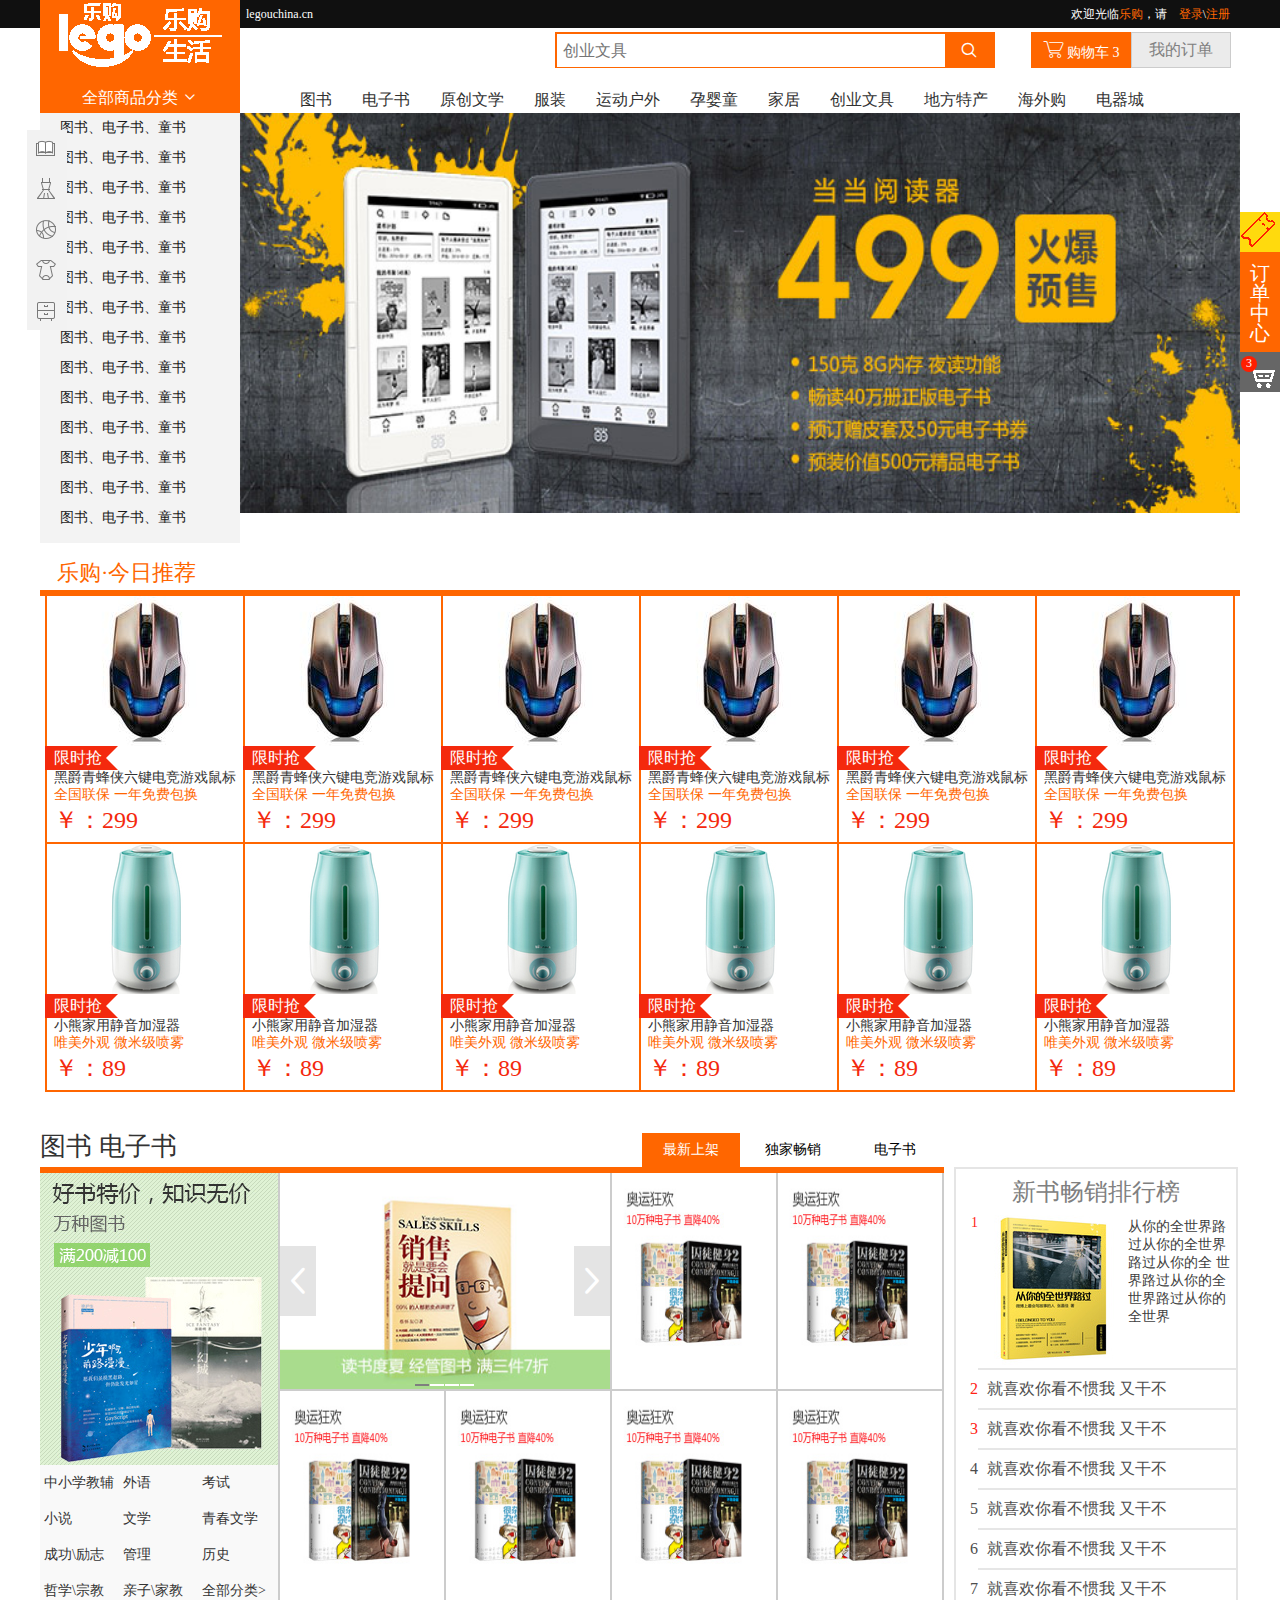
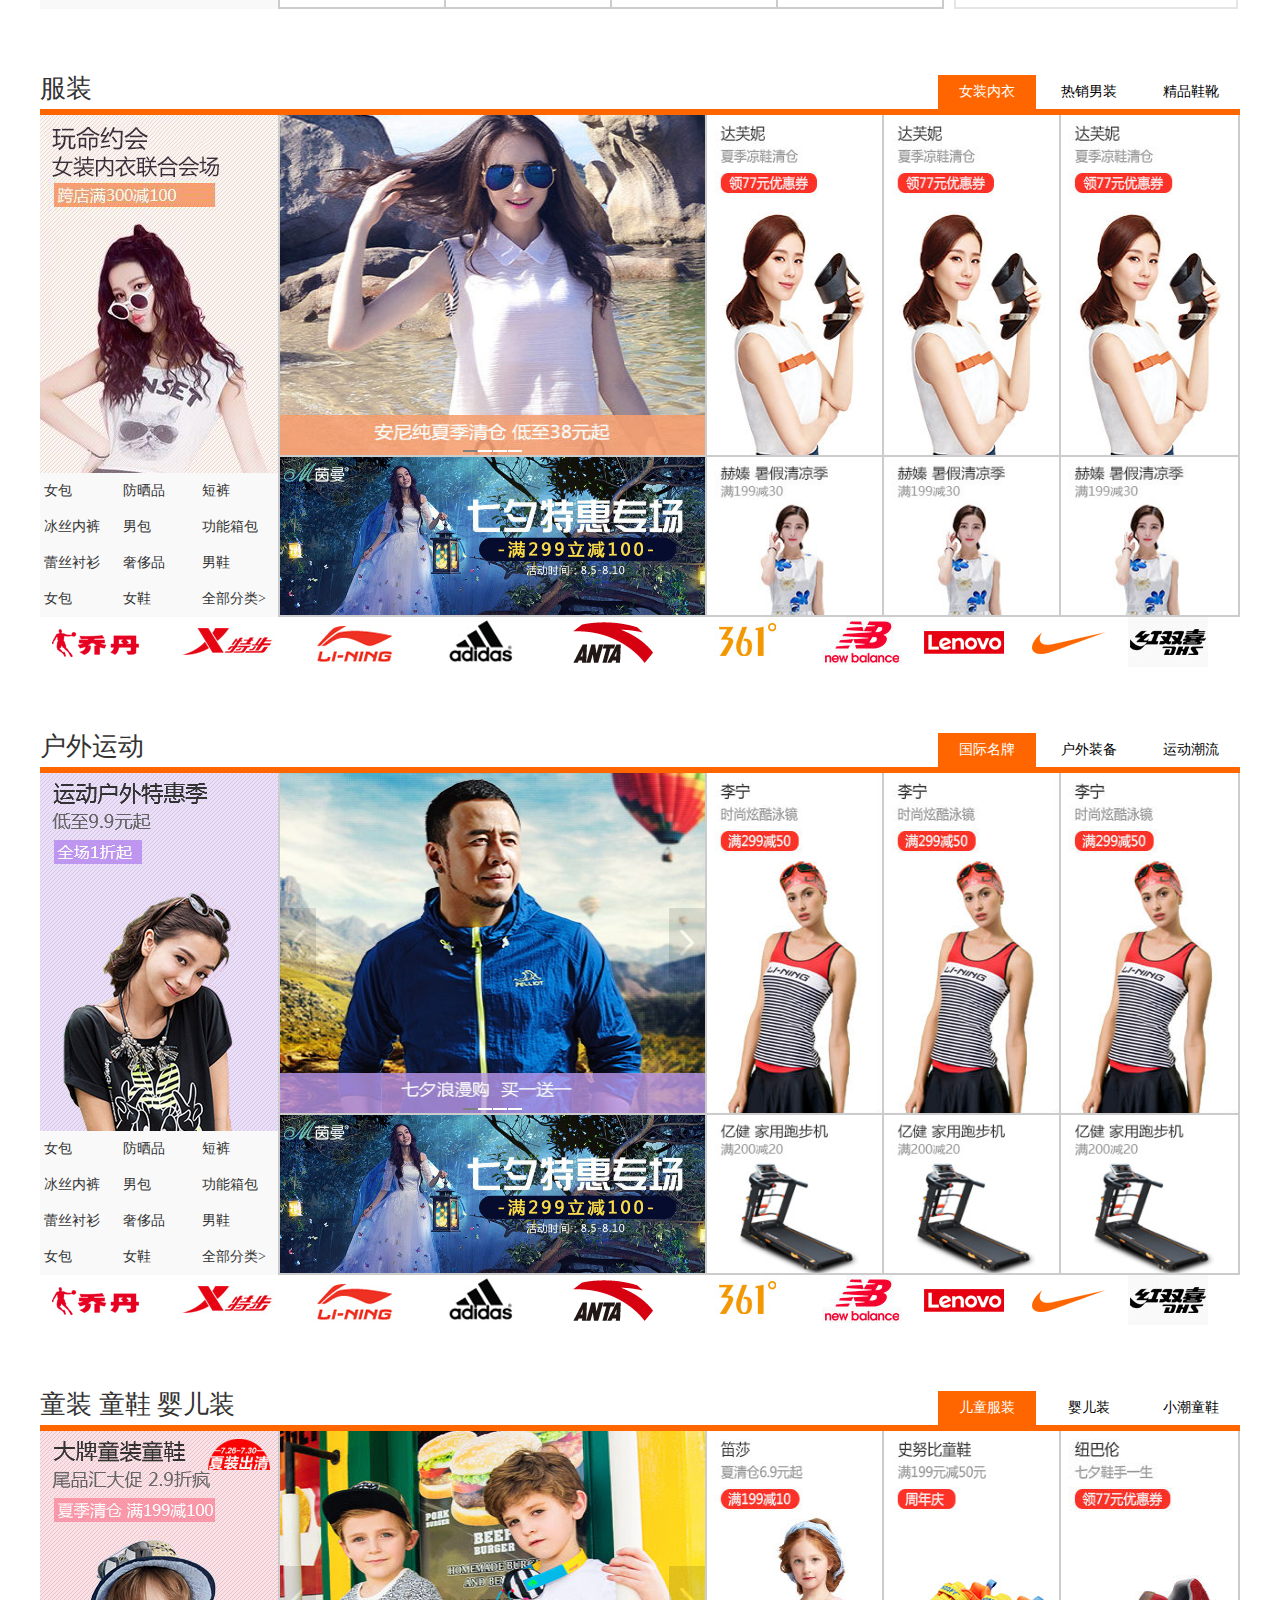
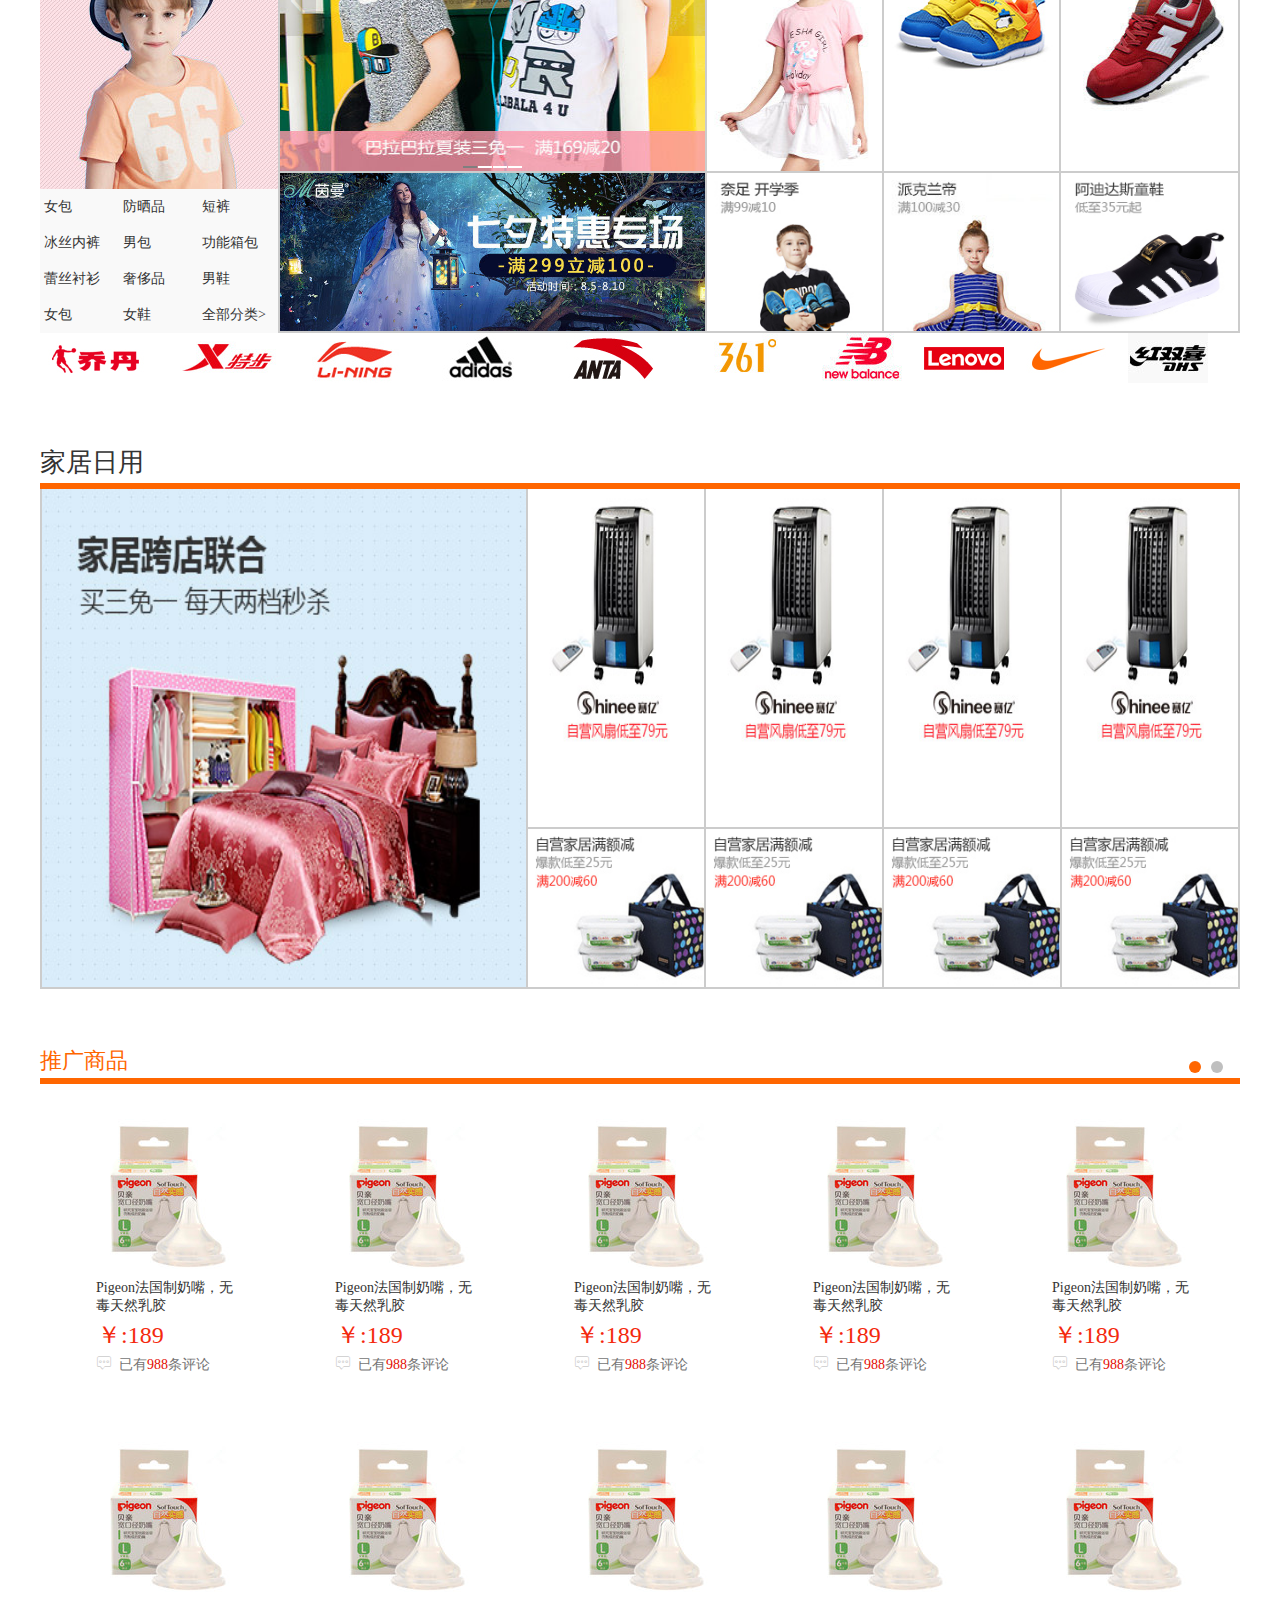
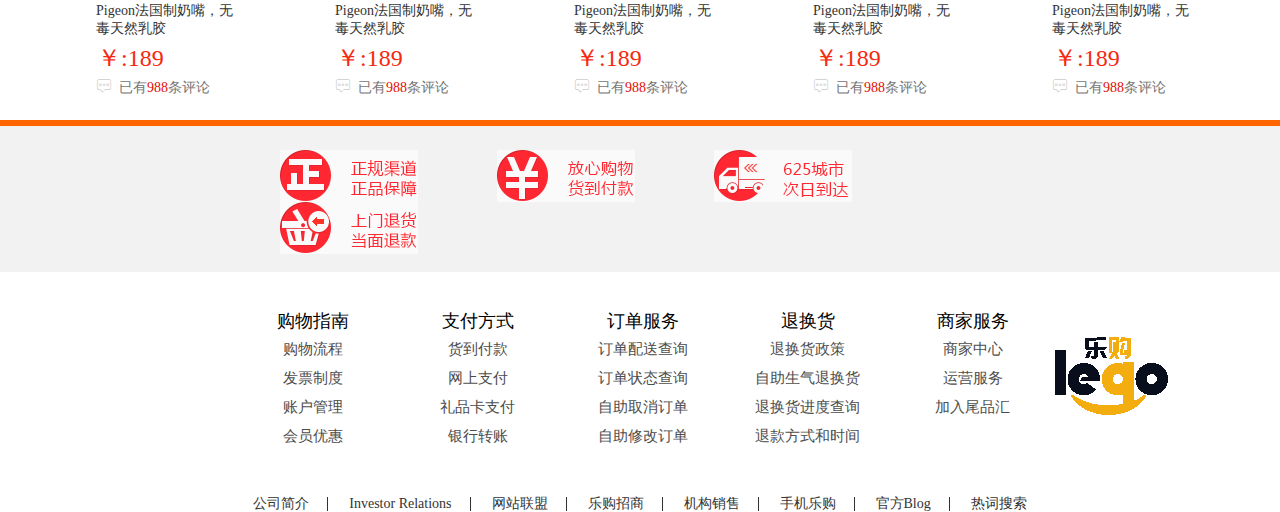
==== commit 9498b44b: "master" ====
--- a/project-store/index.html
+++ b/project-store/index.html
@@ -1633,8 +1633,6 @@
         </ul>
 
     </div>
-
-
 
     <!-- 今日推荐 -->
     <div id="main-recommend" class="w1200">
@@ -1795,7 +1793,7 @@
             <ul class="book-list fl">
                 <li>
                     <!--轮播开始-->
-                    <div class="pptbox book-banner" >
+                    <div class="pptbox book-banner">
                         <!--轮播的内容-->
                         <ul class="innerwrapper">
                             <li>
@@ -1933,7 +1931,7 @@
 
                 <li>
                     <!--轮播开始-->
-                    <div class="pptbox book-banner" >
+                    <div class="pptbox book-banner">
                         <!--轮播的内容-->
                         <ul class="innerwrapper">
                             <li>
@@ -2071,7 +2069,7 @@
 
                 <li>
                     <!--轮播开始-->
-                    <div class="pptbox book-banner" >
+                    <div class="pptbox book-banner">
                         <!--轮播的内容-->
                         <ul class="innerwrapper">
                             <li>
@@ -2259,6 +2257,30 @@
                         <li><img src="images/女装内衣/bb.jpg" alt=""> </li>
                     </ul>
                 </div>
+                <div class="right fl">
+                    <ul class="pic1 clearfix">
+                        <li><img src="images/女装内衣/上.jpg" alt=""> </li>
+                        <li><img src="images/女装内衣/上.jpg" alt=""> </li>
+                        <li><img src="images/女装内衣/上.jpg" alt=""> </li>
+                    </ul>
+                    <ul class="pic2 clearfix">
+                        <li><img src="images/女装内衣/xia.jpg" alt=""> </li>
+                        <li><img src="images/女装内衣/xia.jpg" alt=""> </li>
+                        <li><img src="images/女装内衣/xia.jpg" alt=""> </li>
+                    </ul>
+                </div>
+                <div class="right fl">
+                    <ul class="pic1 clearfix">
+                        <li><img src="images/女装内衣/top.jpg" alt=""> </li>
+                        <li><img src="images/女装内衣/top.jpg" alt=""> </li>
+                        <li><img src="images/女装内衣/top.jpg" alt=""> </li>
+                    </ul>
+                    <ul class="pic2 clearfix">
+                        <li><img src="images/女装内衣/bb.jpg" alt=""> </li>
+                        <li><img src="images/女装内衣/bb.jpg" alt=""> </li>
+                        <li><img src="images/女装内衣/bb.jpg" alt=""> </li>
+                    </ul>
+                </div>
             </div>
             <!--品牌logo -->
             <div class="brand-logo">
@@ -2273,6 +2295,8 @@
                 <a href="#"><img src="./images/logo/1.png" alt=""></a>
                 <a href="#"><img src="./images/logo/10.png" alt=""></a>
             </div>
+
+
         </div>
         <!-- 户外运动 -->
         <div id="main-sports" class="w1200 floor">
@@ -2339,6 +2363,30 @@
                         <li><img src="images/运动潮流/sports.jpg" alt=""> </li>
                     </ul>
                     <ul class="pic2 clearfix">
+                        <li><img src="images/户外运动/cai.jpg" alt=""> </li>
+                        <li><img src="images/户外运动/cai.jpg" alt=""> </li>
+                        <li><img src="images/户外运动/cai.jpg" alt=""> </li>
+                    </ul>
+                </div>
+                <div class="right fl">
+                    <ul class="pic1 clearfix">
+                        <li><img src="images/运动潮流/sports.jpg" alt=""> </li>
+                        <li><img src="images/运动潮流/sports.jpg" alt=""> </li>
+                        <li><img src="images/运动潮流/sports.jpg" alt=""> </li>
+                    </ul>
+                    <ul class="pic2 clearfix">
+                        <li><img src="images/运动潮流/内裤.jpg" alt=""> </li>
+                        <li><img src="images/运动潮流/内裤.jpg" alt=""> </li>
+                        <li><img src="images/运动潮流/内裤.jpg" alt=""> </li>
+                    </ul>
+                </div>
+                <div class="right fl">
+                    <ul class="pic1 clearfix">
+                        <li><img src="images/运动潮流/sports.jpg" alt=""> </li>
+                        <li><img src="images/运动潮流/sports.jpg" alt=""> </li>
+                        <li><img src="images/运动潮流/sports.jpg" alt=""> </li>
+                    </ul>
+                    <ul class="pic2 clearfix">
                         <li><img src="images/运动潮流/内裤.jpg" alt=""> </li>
                         <li><img src="images/运动潮流/内裤.jpg" alt=""> </li>
                         <li><img src="images/运动潮流/内裤.jpg" alt=""> </li>
@@ -2421,11 +2469,35 @@
                 <div class="right fl">
                     <ul class="pic1 clearfix">
                         <li><img src="images/儿童服装/child2.jpg" alt=""> </li>
-                        <li><img src="images/儿童服装/child2.jpg" alt=""> </li>
-                        <li><img src="images/儿童服装/child2.jpg" alt=""> </li>
+                        <li><img src="images/小潮童鞋/2上.jpg" alt=""> </li>
+                        <li><img src="images/小潮童鞋/3s.jpg" alt=""> </li>
                     </ul>
                     <ul class="pic2 clearfix">
+                        <li><img src="images/小潮童鞋/xia.jpg" alt=""> </li>
+                        <li><img src="images/小潮童鞋/xia1.jpg" alt=""> </li>
+                        <li><img src="images/小潮童鞋/xia7.jpg" alt=""> </li>
+                    </ul>
+                </div>
+                <div class="right fl">
+                    <ul class="pic1 clearfix">
+                        <li><img src="images/小潮童鞋/2上.jpg" alt=""> </li>
+                        <li><img src="images/小潮童鞋/1shang.jpg" alt=""> </li>
+                        <li><img src="images/小潮童鞋/s.jpg" alt=""> </li>
+                    </ul>
+                    <ul class="pic2 clearfix">
+                        <li><img src="images/小潮童鞋/xia1.jpg" alt=""> </li>
+                        <li><img src="images/小潮童鞋/xia.jpg" alt=""> </li>
                         <li><img src="images/儿童服装/child4.jpg" alt=""> </li>
+                    </ul>
+                </div>
+                <div class="right fl">
+                    <ul class="pic1 clearfix">
+                        <li><img src="images/小潮童鞋/1shang.jpg" alt=""> </li>
+                        <li><img src="images/儿童服装/child2.jpg" alt=""> </li>
+                        <li><img src="images/小潮童鞋/4s.jpg" alt=""> </li>
+                    </ul>
+                    <ul class="pic2 clearfix">
+                        <li><img src="images/小潮童鞋/xia.jpg" alt=""> </li>
                         <li><img src="images/儿童服装/child4.jpg" alt=""> </li>
                         <li><img src="images/儿童服装/child4.jpg" alt=""> </li>
                     </ul>
@@ -2474,68 +2546,138 @@
                 <li class="slider2"></li>
             </ol>
             <div class="line"></div>
-            <ul class="clearfix">
-                <li>
-                    <img src="./images/婴儿装/naizui.jpg" alt="">
-                    <p class="f14">Pigeon法国制奶嘴，无毒天然乳胶</p>
-                    <span>￥:189 </span>
-                    <div> <i class="iconfont icon-pinglun "></i> &nbsp;已有<a href="#">988</a>条评论</div>
-                </li>
-                <li>
-                    <img src="./images/婴儿装/naizui.jpg" alt="">
-                    <p class="f14">Pigeon法国制奶嘴，无毒天然乳胶</p>
-                    <span>￥:189 </span>
-                    <div> <i class="iconfont icon-pinglun "></i> &nbsp;已有<a href="#">988</a>条评论</div>
-                </li>
-                <li>
-                    <img src="./images/婴儿装/naizui.jpg" alt="">
-                    <p class="f14">Pigeon法国制奶嘴，无毒天然乳胶</p>
-                    <span>￥:189 </span>
-                    <div> <i class="iconfont icon-pinglun "></i> &nbsp;已有<a href="#">988</a>条评论</div>
-                </li>
-                <li>
-                    <img src="./images/婴儿装/naizui.jpg" alt="">
-                    <p class="f14">Pigeon法国制奶嘴，无毒天然乳胶</p>
-                    <span>￥:189 </span>
-                    <div> <i class="iconfont icon-pinglun "></i> &nbsp;已有<a href="#">988</a>条评论</div>
-                </li>
-                <li>
-                    <img src="./images/婴儿装/naizui.jpg" alt="">
-                    <p class="f14">Pigeon法国制奶嘴，无毒天然乳胶</p>
-                    <span>￥:189 </span>
-                    <div> <i class="iconfont icon-pinglun "></i> &nbsp;已有<a href="#">988</a>条评论</div>
-                </li>
-                <li>
-                    <img src="./images/婴儿装/naizui.jpg" alt="">
-                    <p class="f14">Pigeon法国制奶嘴，无毒天然乳胶</p>
-                    <span>￥:189 </span>
-                    <div> <i class="iconfont icon-pinglun "></i> &nbsp;已有<a href="#">988</a>条评论</div>
-                </li>
-                <li>
-                    <img src="./images/婴儿装/naizui.jpg" alt="">
-                    <p class="f14">Pigeon法国制奶嘴，无毒天然乳胶</p>
-                    <span>￥:189 </span>
-                    <div> <i class="iconfont icon-pinglun "></i> &nbsp;已有<a href="#">988</a>条评论</div>
-                </li>
-                <li>
-                    <img src="./images/婴儿装/naizui.jpg" alt="">
-                    <p class="f14">Pigeon法国制奶嘴，无毒天然乳胶</p>
-                    <span>￥:189 </span>
-                    <div> <i class="iconfont icon-pinglun "></i> &nbsp;已有<a href="#">988</a>条评论</div>
-                </li>
-                <li>
-                    <img src="./images/婴儿装/naizui.jpg" alt="">
-                    <p class="f14">Pigeon法国制奶嘴，无毒天然乳胶</p>
-                    <span>￥:189 </span>
-                    <div> <i class="iconfont icon-pinglun "></i> &nbsp;已有<a href="#">988</a>条评论</div>
-                </li>
-                <li>
-                    <img src="./images/婴儿装/naizui.jpg" alt="">
-                    <p class="f14">Pigeon法国制奶嘴，无毒天然乳胶</p>
-                    <span>￥:189 </span>
-                    <div> <i class="iconfont icon-pinglun "></i> &nbsp;已有<a href="#">988</a>条评论</div>
-                </li>
-            </ul>
+            <!-- 外面盒子 -->
+            <div class="outbox">
+                <!-- 里面盒子 -->
+                <div class="innerbox">
+                    <ul class="clearfix">
+                        <li>
+                            <img src="./images/婴儿装/naizui.jpg" alt="">
+                            <p class="f14">Pigeon法国制奶嘴，无毒天然乳胶</p>
+                            <span>￥:189 </span>
+                            <div> <i class="iconfont icon-pinglun "></i> &nbsp;已有<a href="#">988</a>条评论</div>
+                        </li>
+                        <li>
+                            <img src="./images/婴儿装/naizui.jpg" alt="">
+                            <p class="f14">Pigeon法国制奶嘴，无毒天然乳胶</p>
+                            <span>￥:189 </span>
+                            <div> <i class="iconfont icon-pinglun "></i> &nbsp;已有<a href="#">988</a>条评论</div>
+                        </li>
+                        <li>
+                            <img src="./images/婴儿装/naizui.jpg" alt="">
+                            <p class="f14">Pigeon法国制奶嘴，无毒天然乳胶</p>
+                            <span>￥:189 </span>
+                            <div> <i class="iconfont icon-pinglun "></i> &nbsp;已有<a href="#">988</a>条评论</div>
+                        </li>
+                        <li>
+                            <img src="./images/婴儿装/naizui.jpg" alt="">
+                            <p class="f14">Pigeon法国制奶嘴，无毒天然乳胶</p>
+                            <span>￥:189 </span>
+                            <div> <i class="iconfont icon-pinglun "></i> &nbsp;已有<a href="#">988</a>条评论</div>
+                        </li>
+                        <li>
+                            <img src="./images/婴儿装/naizui.jpg" alt="">
+                            <p class="f14">Pigeon法国制奶嘴，无毒天然乳胶</p>
+                            <span>￥:189 </span>
+                            <div> <i class="iconfont icon-pinglun "></i> &nbsp;已有<a href="#">988</a>条评论</div>
+                        </li>
+                        <li>
+                            <img src="./images/婴儿装/naizui.jpg" alt="">
+                            <p class="f14">Pigeon法国制奶嘴，无毒天然乳胶</p>
+                            <span>￥:189 </span>
+                            <div> <i class="iconfont icon-pinglun "></i> &nbsp;已有<a href="#">988</a>条评论</div>
+                        </li>
+                        <li>
+                            <img src="./images/婴儿装/naizui.jpg" alt="">
+                            <p class="f14">Pigeon法国制奶嘴，无毒天然乳胶</p>
+                            <span>￥:189 </span>
+                            <div> <i class="iconfont icon-pinglun "></i> &nbsp;已有<a href="#">988</a>条评论</div>
+                        </li>
+                        <li>
+                            <img src="./images/婴儿装/naizui.jpg" alt="">
+                            <p class="f14">Pigeon法国制奶嘴，无毒天然乳胶</p>
+                            <span>￥:189 </span>
+                            <div> <i class="iconfont icon-pinglun "></i> &nbsp;已有<a href="#">988</a>条评论</div>
+                        </li>
+                        <li>
+                            <img src="./images/婴儿装/naizui.jpg" alt="">
+                            <p class="f14">Pigeon法国制奶嘴，无毒天然乳胶</p>
+                            <span>￥:189 </span>
+                            <div> <i class="iconfont icon-pinglun "></i> &nbsp;已有<a href="#">988</a>条评论</div>
+                        </li>
+                        <li>
+                            <img src="./images/婴儿装/naizui.jpg" alt="">
+                            <p class="f14">Pigeon法国制奶嘴，无毒天然乳胶</p>
+                            <span>￥:189 </span>
+                            <div> <i class="iconfont icon-pinglun "></i> &nbsp;已有<a href="#">988</a>条评论</div>
+                        </li>
+                    </ul>
+
+                    <ul class="clearfix">
+                        <li>
+                            <img src="./images/婴儿装/naizui.jpg" alt="">
+                            <p class="f14">Pigeon法国制奶嘴，无毒天然乳胶</p>
+                            <span>￥:189 </span>
+                            <div> <i class="iconfont icon-pinglun "></i> &nbsp;已有<a href="#">988</a>条评论</div>
+                        </li>
+                        <li>
+                            <img src="./images/婴儿装/naizui.jpg" alt="">
+                            <p class="f14">Pigeon法国制奶嘴，无毒天然乳胶</p>
+                            <span>￥:189 </span>
+                            <div> <i class="iconfont icon-pinglun "></i> &nbsp;已有<a href="#">988</a>条评论</div>
+                        </li>
+                        <li>
+                            <img src="./images/婴儿装/naizui.jpg" alt="">
+                            <p class="f14">Pigeon法国制奶嘴，无毒天然乳胶</p>
+                            <span>￥:189 </span>
+                            <div> <i class="iconfont icon-pinglun "></i> &nbsp;已有<a href="#">988</a>条评论</div>
+                        </li>
+                        <li>
+                            <img src="./images/婴儿装/naizui.jpg" alt="">
+                            <p class="f14">Pigeon法国制奶嘴，无毒天然乳胶</p>
+                            <span>￥:189 </span>
+                            <div> <i class="iconfont icon-pinglun "></i> &nbsp;已有<a href="#">988</a>条评论</div>
+                        </li>
+                        <li>
+                            <img src="./images/婴儿装/naizui.jpg" alt="">
+                            <p class="f14">Pigeon法国制奶嘴，无毒天然乳胶</p>
+                            <span>￥:189 </span>
+                            <div> <i class="iconfont icon-pinglun "></i> &nbsp;已有<a href="#">988</a>条评论</div>
+                        </li>
+                        <li>
+                            <img src="./images/婴儿装/naizui.jpg" alt="">
+                            <p class="f14">Pigeon法国制奶嘴，无毒天然乳胶</p>
+                            <span>￥:189 </span>
+                            <div> <i class="iconfont icon-pinglun "></i> &nbsp;已有<a href="#">988</a>条评论</div>
+                        </li>
+                        <li>
+                            <img src="./images/婴儿装/naizui.jpg" alt="">
+                            <p class="f14">Pigeon法国制奶嘴，无毒天然乳胶</p>
+                            <span>￥:189 </span>
+                            <div> <i class="iconfont icon-pinglun "></i> &nbsp;已有<a href="#">988</a>条评论</div>
+                        </li>
+                        <li>
+                            <img src="./images/婴儿装/naizui.jpg" alt="">
+                            <p class="f14">Pigeon法国制奶嘴，无毒天然乳胶</p>
+                            <span>￥:189 </span>
+                            <div> <i class="iconfont icon-pinglun "></i> &nbsp;已有<a href="#">988</a>条评论</div>
+                        </li>
+                        <li>
+                            <img src="./images/婴儿装/naizui.jpg" alt="">
+                            <p class="f14">Pigeon法国制奶嘴，无毒天然乳胶</p>
+                            <span>￥:189 </span>
+                            <div> <i class="iconfont icon-pinglun "></i> &nbsp;已有<a href="#">988</a>条评论</div>
+                        </li>
+                        <li>
+                            <img src="./images/婴儿装/naizui.jpg" alt="">
+                            <p class="f14">Pigeon法国制奶嘴，无毒天然乳胶</p>
+                            <span>￥:189 </span>
+                            <div> <i class="iconfont icon-pinglun "></i> &nbsp;已有<a href="#">988</a>条评论</div>
+                        </li>
+                    </ul>
+                </div>
+            </div>
+
         </div>
     </div>
 
--- a/project-store/font-icon/iconfont.css
+++ b/project-store/font-icon/iconfont.css
@@ -1,10 +1,10 @@
 @font-face {font-family: "iconfont";
-  src: url('iconfont.eot?t=1557733222198'); /* IE9 */
-  src: url('iconfont.eot?t=1557733222198#iefix') format('embedded-opentype'), /* IE6-IE8 */
-  url('[data-uri]') format('woff2'),
-  url('iconfont.woff?t=1557733222198') format('woff'),
-  url('iconfont.ttf?t=1557733222198') format('truetype'), /* chrome, firefox, opera, Safari, Android, iOS 4.2+ */
-  url('iconfont.svg?t=1557733222198#iconfont') format('svg'); /* iOS 4.1- */
+  src: url('iconfont.eot?t=1557844930840'); /* IE9 */
+  src: url('iconfont.eot?t=1557844930840#iefix') format('embedded-opentype'), /* IE6-IE8 */
+  url('[data-uri]') format('woff2'),
+  url('iconfont.woff?t=1557844930840') format('woff'),
+  url('iconfont.ttf?t=1557844930840') format('truetype'), /* chrome, firefox, opera, Safari, Android, iOS 4.2+ */
+  url('iconfont.svg?t=1557844930840#iconfont') format('svg'); /* iOS 4.1- */
 }
 
 .iconfont {
@@ -31,6 +31,10 @@
   content: "\e60b";
 }
 
+.icon-gou:before {
+  content: "\e61e";
+}
+
 .icon-xiangxia:before {
   content: "\e616";
 }
--- a/project-store/styles/index.css
+++ b/project-store/styles/index.css
@@ -59,7 +59,7 @@
 /* 顶部搜索框 */
 #header .top-search{
     position: fixed;
-    background: #ff7619;
+    background-color: rgba(255,123,0,.8);
     width: 100%;
     top: 0;
     z-index: 102;
@@ -808,6 +808,12 @@
 .center{
     margin-right: 2px;
 }
+.right{
+    display: none;
+}
+.right:first-of-type{
+    display: block;
+}
 .right>ul {
     width: 533px;
     margin-bottom: 2px;
@@ -895,6 +901,20 @@
     top: -17px;
     position: absolute;
     right: 17px;
+}
+/* 列表tab切换 */
+
+
+#main-goods .outbox{
+    width: 1200;
+    height: 636px;
+    overflow: hidden;
+}
+#main-goods .outbox .innerbox{
+    width: 2400px;
+    height: 636px;
+    position: relative;
+    left: 0;
 }
 #main-goods ul{
     padding: 10px 14px 0;
@@ -951,7 +971,7 @@
 }
 .spirit{
     background-color: #f2f2f2;
-    padding: 24px 272px 18px;
+    padding: 24px 280px 18px;
 }
 .spirit li{
     float: left;
@@ -979,14 +999,16 @@
     font-size: 16px;
     color:#fff;
     background-color: #999;
-    position: absolute;
-    text-align: center;
-    top: -50px;
-    right: 60px;
+    position: fixed;
+    text-align: center;
+    bottom: 100px;
+    left: 50%;
+    margin-left: 600px;
     box-sizing: border-box;
     padding-top: 8px;
     font-family: SimHei;
     cursor: pointer;
+    display: none;
 }
 
 /* 页脚部分 */
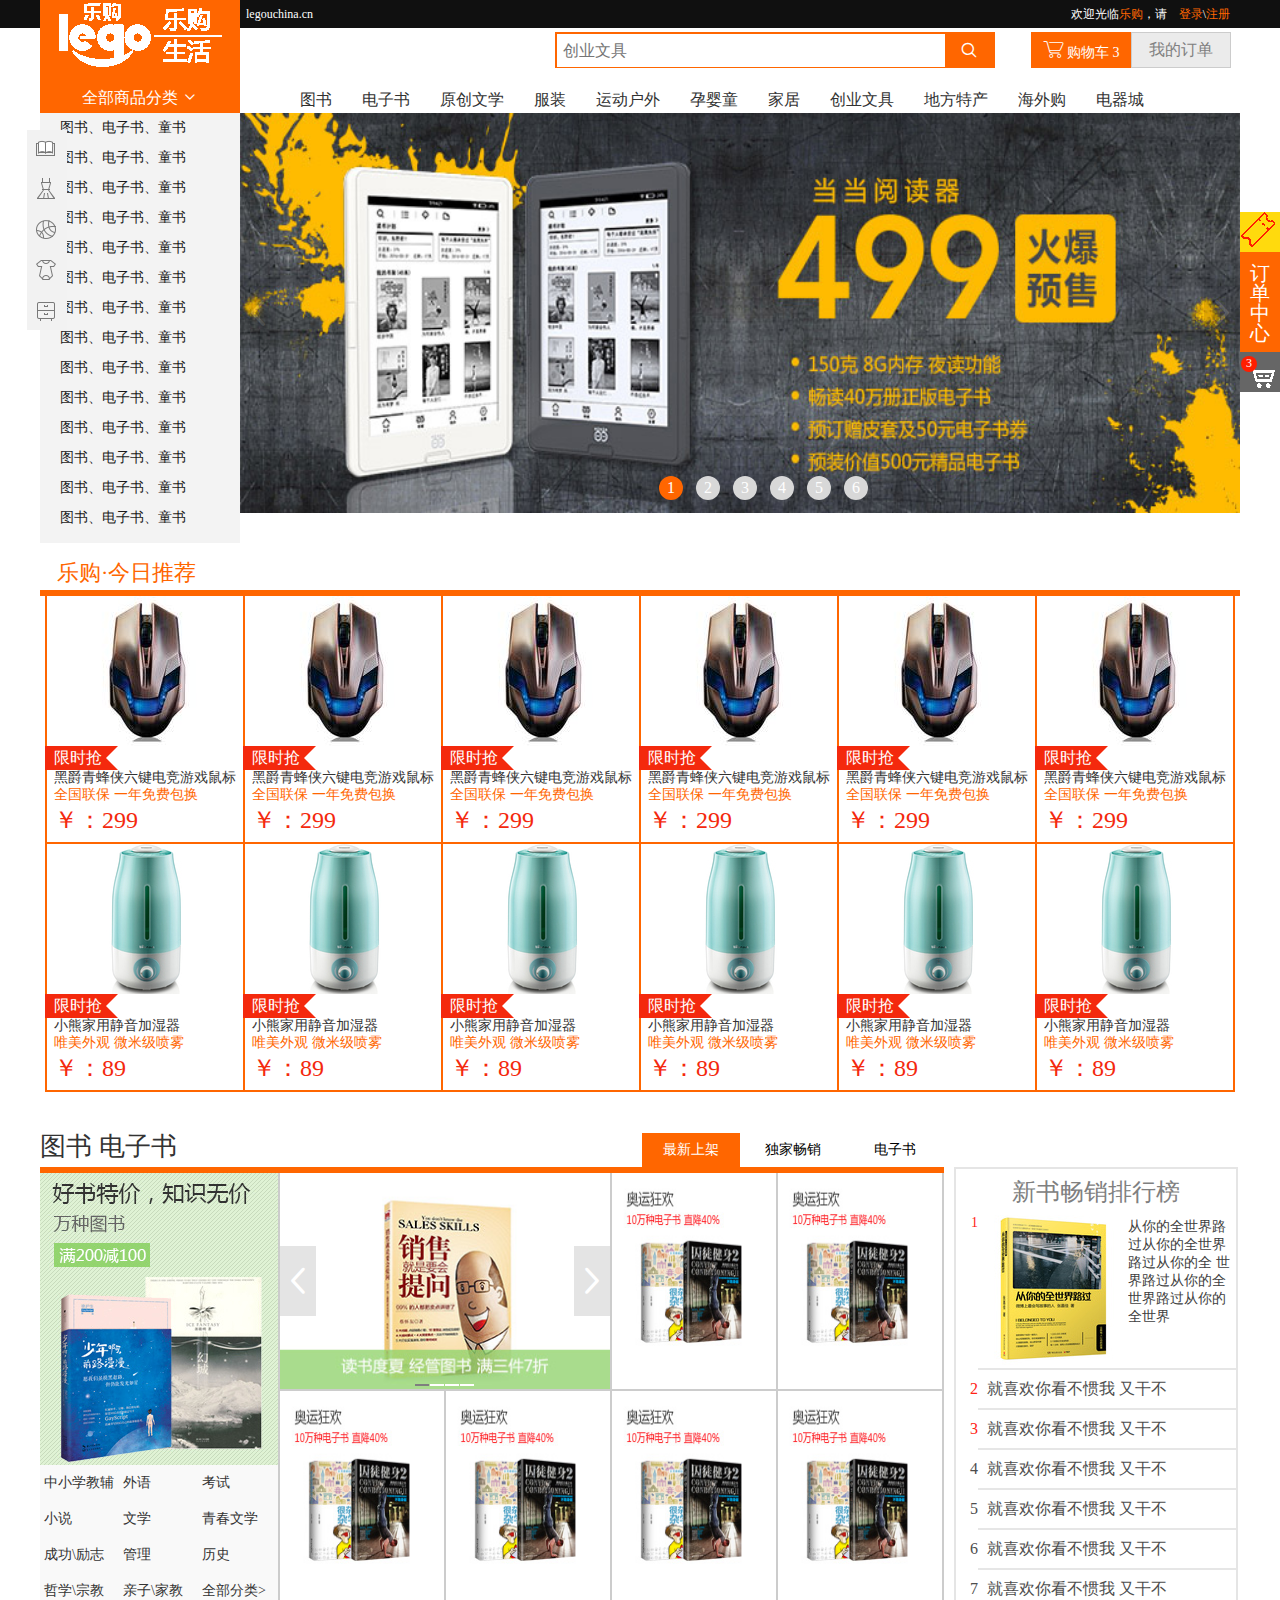
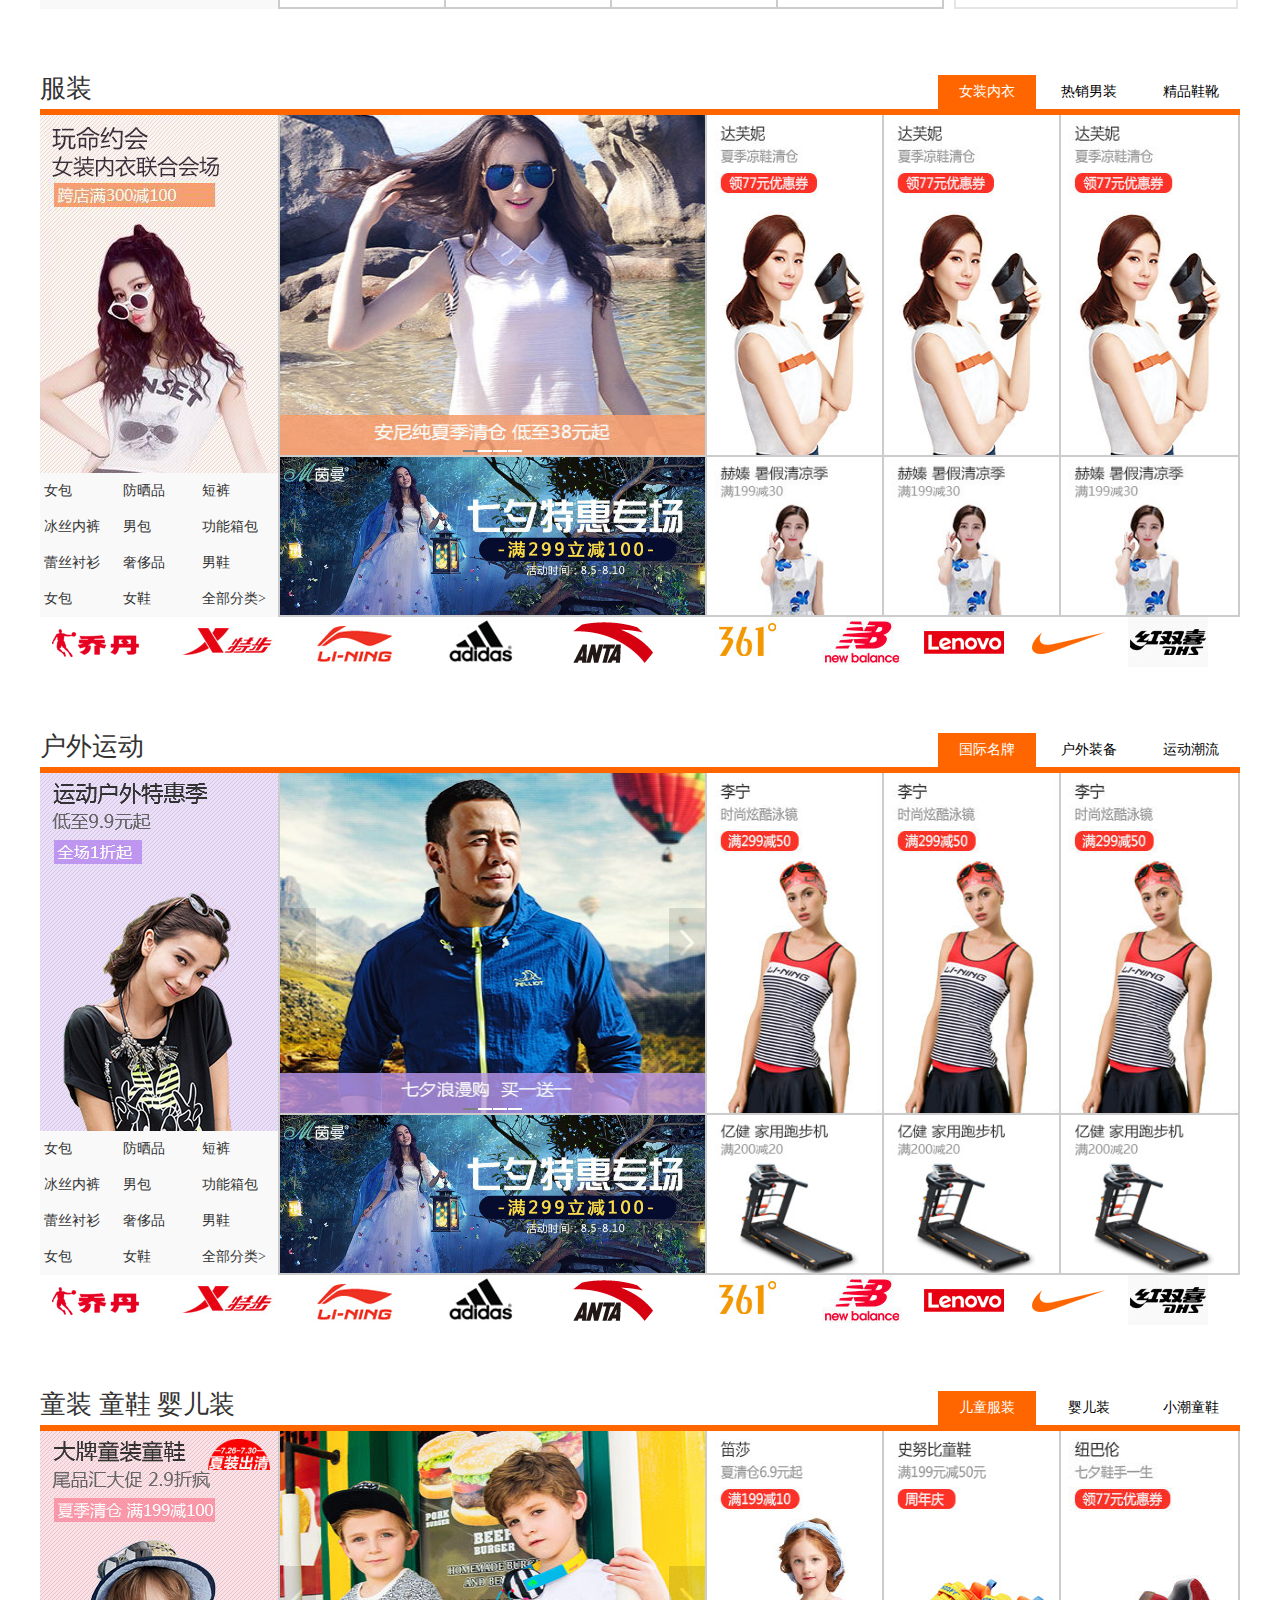
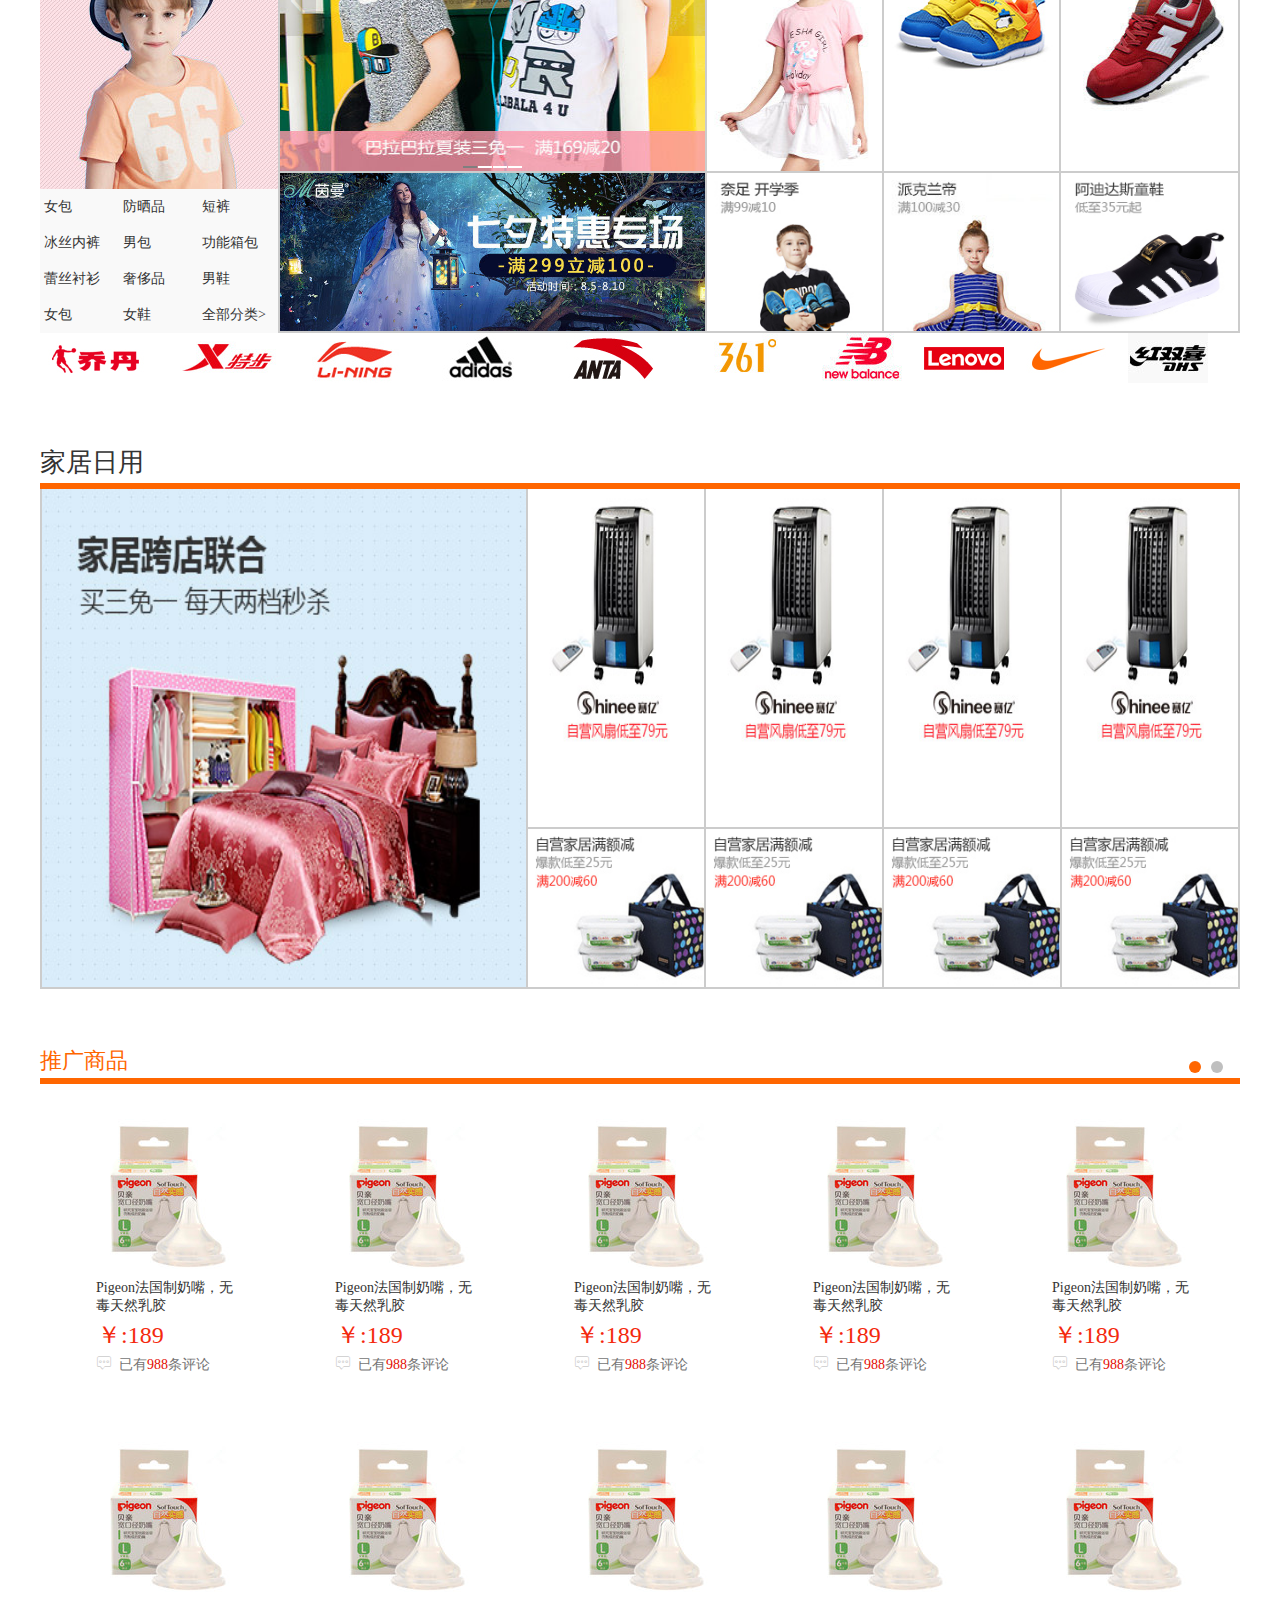
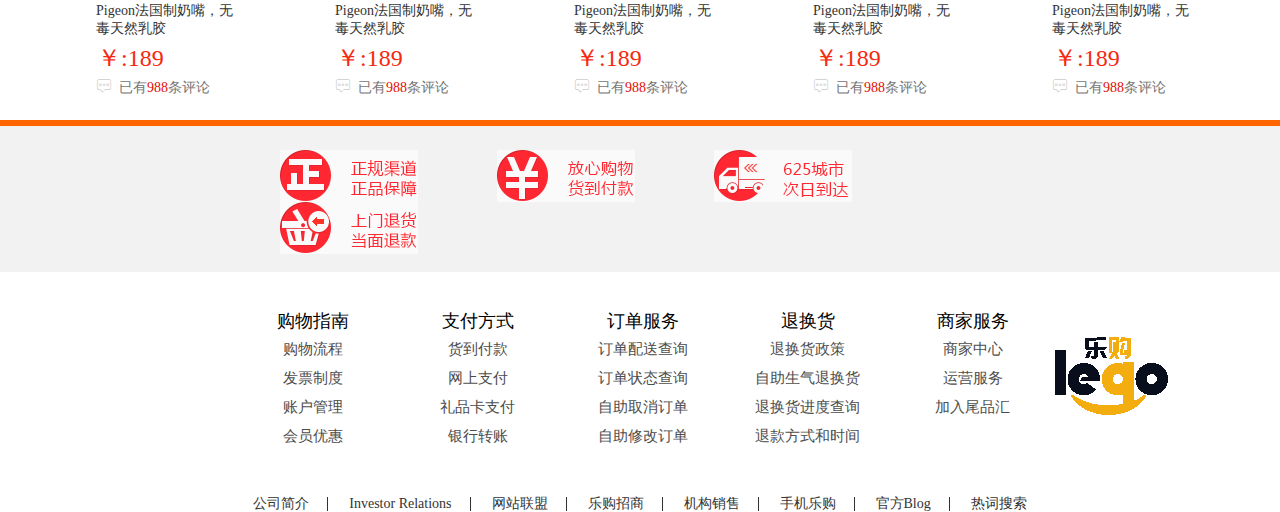
==== commit 2f2c487a: "master" ====
--- a/project-store/index.html
+++ b/project-store/index.html
@@ -24,7 +24,8 @@
         <div class="black-bar">
             <div class="topbar w1200">
                 <a href="#">legouchina.cn</a>
-                <span>欢迎光临<a href="#">乐购</a>，请&emsp;<a href="#">登录</a>\<a href="#">注册</a></span>
+                <span>欢迎光临<a href="#">乐购</a>，请&emsp;<a href="./login.html">登录</a>\<a
+                        href="./register.html">注册</a></span>
                 <!-- 清除浮动 -->
                 <div class="clear"></div>
             </div>
@@ -37,7 +38,7 @@
             <!-- 购物车 -->
             <div class="shopping fr clearfix">
                 <div class="cart fl bgc-f60">
-                    <i class="icon-gouwuche iconfont"></i> 购物车&nbsp;<span>3</span>
+                    <i class="icon-gouwuche iconfont"></i><a href="./shopping-cart.html"> 购物车</a>&nbsp;<span>3</span>
                     <!-- 购物车下拉框 -->
                     <div class="cart-info">
                         <p>你的购物车空空如也！！</p>
@@ -54,7 +55,7 @@
         </div>
         <!-- 顶部大导航栏 -->
         <ul class="nav clearfix w1200">
-            <li><a href="#">图书</a></li>
+            <li><a href="./product-list.html">图书</a></li>
             <li><a href="#">电子书</a></li>
             <li><a href="#">原创文学</a></li>
             <li><a href="#">服装</a></li>
@@ -1580,29 +1581,45 @@
         <!-- banner区域 -->
         <div id="banner" class="fr">
             <div class="slider">
-                <ul>
-                    <li><a href="#"><img src="./images/banner(1).jpg" alt=""></a></li>
-                    <li><a href="#"><img src="./images/banner(2).jpg" alt=""></a></li>
-                    <li><a href="#"><img src="./images/banner3.jpg" alt=""></a></li>
-                    <li><a href="#"><img src="./images/banner4.jpg" alt=""></a></li>
-                    <li><a href="#"><img src="./images/banner(2).jpg" alt=""></a></li>
-                    <li><a href="#"><img src="./images/banner4.jpg" alt=""></a></li>
-
-                </ul>
-                <div class="arrow">
-                    <i class="icon-zuo iconfont arrow-left"></i>
-                    <i class="iconfont icon-you arrow-right"></i>
-                </div>
+
+                <!--轮播开始-->
+                <div class="pptbox main-banner">
+                    <!--轮播的内容-->
+                    <ul class="innerwrapper clearfix">
+                        <li>
+                            <a href="#"><img src="./images/banner(1).jpg" /></a>
+                        </li>
+                        <li>
+                            <a href="#"><img src="images/banner(2).jpg" /></a>
+                        </li>
+                        <li>
+                            <a href="#"><img src="images/banner3.jpg" /></a>
+                        </li>
+                        <li>
+                            <a href="#"><img src="images/banner4.jpg" /></a>
+                        </li>
+                        <li>
+                            <a href="#"><img src="./images/banner(2).jpg" /></a>
+                        </li>
+                        <li>
+                            <a href="#"><img src="./images/banner3.jpg" /></a>
+                        </li>
+                    </ul>
+                    <!--数字控制器-->
+                    <ul class="controls btn" style=" background-color:#fff;">
+                        <li class="current">1</li>
+                        <li>2</li>
+                        <li>3</li>
+                        <li>4</li>
+                        <li>5</li>
+                        <li>6</li>
+                    </ul>
+                    <!--按钮控制器-->
+                    <span class="btnleft icon-zuo iconfont"></span>
+                    <span class="btnright icon-you iconfont"></span>
+                </div>
+
             </div>
-            <!-- 圆形轮播按钮 -->
-            <ul class="clearfix">
-                <li class="bgc-f60">1</li>
-                <li>2</li>
-                <li>3</li>
-                <li>4</li>
-                <li>5</li>
-                <li>6</li>
-            </ul>
         </div>
 
         <!-- 右边弹出框 -->
--- a/project-store/styles/common.css
+++ b/project-store/styles/common.css
@@ -55,6 +55,9 @@
     font-size: 14px;
     font-family: SimHei;
 }
+.color-f60{
+    color: #f60!important;
+}
 
 
 /* 公共颜色 */
@@ -75,6 +78,10 @@
 .bgc-ccc{
     background: #ccc;
 }
+i{
+    font-style: normal;
+}
+
 /* 激活类 */
 .active{
     background: #f60 !important;
--- a/project-store/font-icon/iconfont.css
+++ b/project-store/font-icon/iconfont.css
@@ -1,10 +1,10 @@
 @font-face {font-family: "iconfont";
-  src: url('iconfont.eot?t=1557844930840'); /* IE9 */
-  src: url('iconfont.eot?t=1557844930840#iefix') format('embedded-opentype'), /* IE6-IE8 */
-  url('[data-uri]') format('woff2'),
-  url('iconfont.woff?t=1557844930840') format('woff'),
-  url('iconfont.ttf?t=1557844930840') format('truetype'), /* chrome, firefox, opera, Safari, Android, iOS 4.2+ */
-  url('iconfont.svg?t=1557844930840#iconfont') format('svg'); /* iOS 4.1- */
+  src: url('iconfont.eot?t=1558186383977'); /* IE9 */
+  src: url('iconfont.eot?t=1558186383977#iefix') format('embedded-opentype'), /* IE6-IE8 */
+  url('[data-uri]') format('woff2'),
+  url('iconfont.woff?t=1558186383977') format('woff'),
+  url('iconfont.ttf?t=1558186383977') format('truetype'), /* chrome, firefox, opera, Safari, Android, iOS 4.2+ */
+  url('iconfont.svg?t=1558186383977#iconfont') format('svg'); /* iOS 4.1- */
 }
 
 .iconfont {
@@ -47,6 +47,18 @@
   content: "\e622";
 }
 
+.icon-cha:before {
+  content: "\e600";
+}
+
+.icon-suo:before {
+  content: "\e62f";
+}
+
+.icon-ren:before {
+  content: "\e6a9";
+}
+
 .icon-wujiaoxing:before {
   content: "\e6ae";
 }
--- a/project-store/styles/index.css
+++ b/project-store/styles/index.css
@@ -103,6 +103,10 @@
     line-height: 36px;
     font-size: 14px;
     position: relative;
+}
+#header .shopping .cart a{
+    color: #fff;
+    text-decoration: none;
 }
 #header .shopping .cart:hover .cart-info{
     display: block;
@@ -265,72 +269,49 @@
 #banner>.slider{
     width: 1000px;
     height: 400px;
-    background-color: red;
-    position: relative;
+    position: relative;
+    overflow: hidden;
+}
+#banner>.slider>ul{
+    width: 8000px;
+    height: 400px;
+    position: relative;
+    left: -1000px;
 }
 #banner>.slider>ul>li img{
     width: 1000px;
     height: 400px;
 }
 #banner>.slider>ul>li{
-    position: absolute;
-    display: none;
-}
-#banner>.slider>ul>li:first-child{
-    display: block;
-}
-
-
-/* 左右箭头 */
-#banner>.slider>.arrow>i{
-    width: 36px;
-	height: 70px;
-	background-color: #000000;
-    opacity: 0.4;
-    display: inline-block;
-    font-size: 30px;
-    color: #fff;
-    text-align: center;
-    line-height: 70px;
-}
-#banner>.slider>.arrow .arrow-left{
-    position: absolute;
-    left: 0;
-    top: 50%;
-    margin-top: -35px;
-}
-#banner>.slider>.arrow .arrow-right{
-    position: absolute;
-    right: 0;
-    top: 50%;
-    margin-top: -35px;
-}
-#banner>.slider>.arrow{
-    display: none;
-}
-#banner>.slider:hover .arrow{
-    display: block;
-}
+    float: left;
+}
+
+
 
 /* 轮播按钮 */
-#banner>ul>li{
-    width: 24px;
-	height: 24px;
+#banner .controls>li{
+    width: 24px!important;
+	height: 24px!important;
     background-color: #d8d8d8;
-    border-radius: 50%;
-    color: #fff;
+    border-radius: 50%!important;
     font-size: 16px;
     text-align: center;
     line-height: 24px;
     float: left;
-    margin-right: 11px;
+    margin-right: 13px;
     cursor: pointer;
-}
-#banner>ul{
+    color: #fefefe;
+}
+#banner .controls>li:last-child{
+    margin-right: 0!important;
+}
+.main-banner .controls{
+    /* bottom: -30px!important; */
+    width: 210px!important;
     margin-top: 3px;
-    margin-left: 396px;
-    display: none;
-}
+    height: 24px!important;
+}
+
 
 /*右边弹出框  */
 .voucher{
